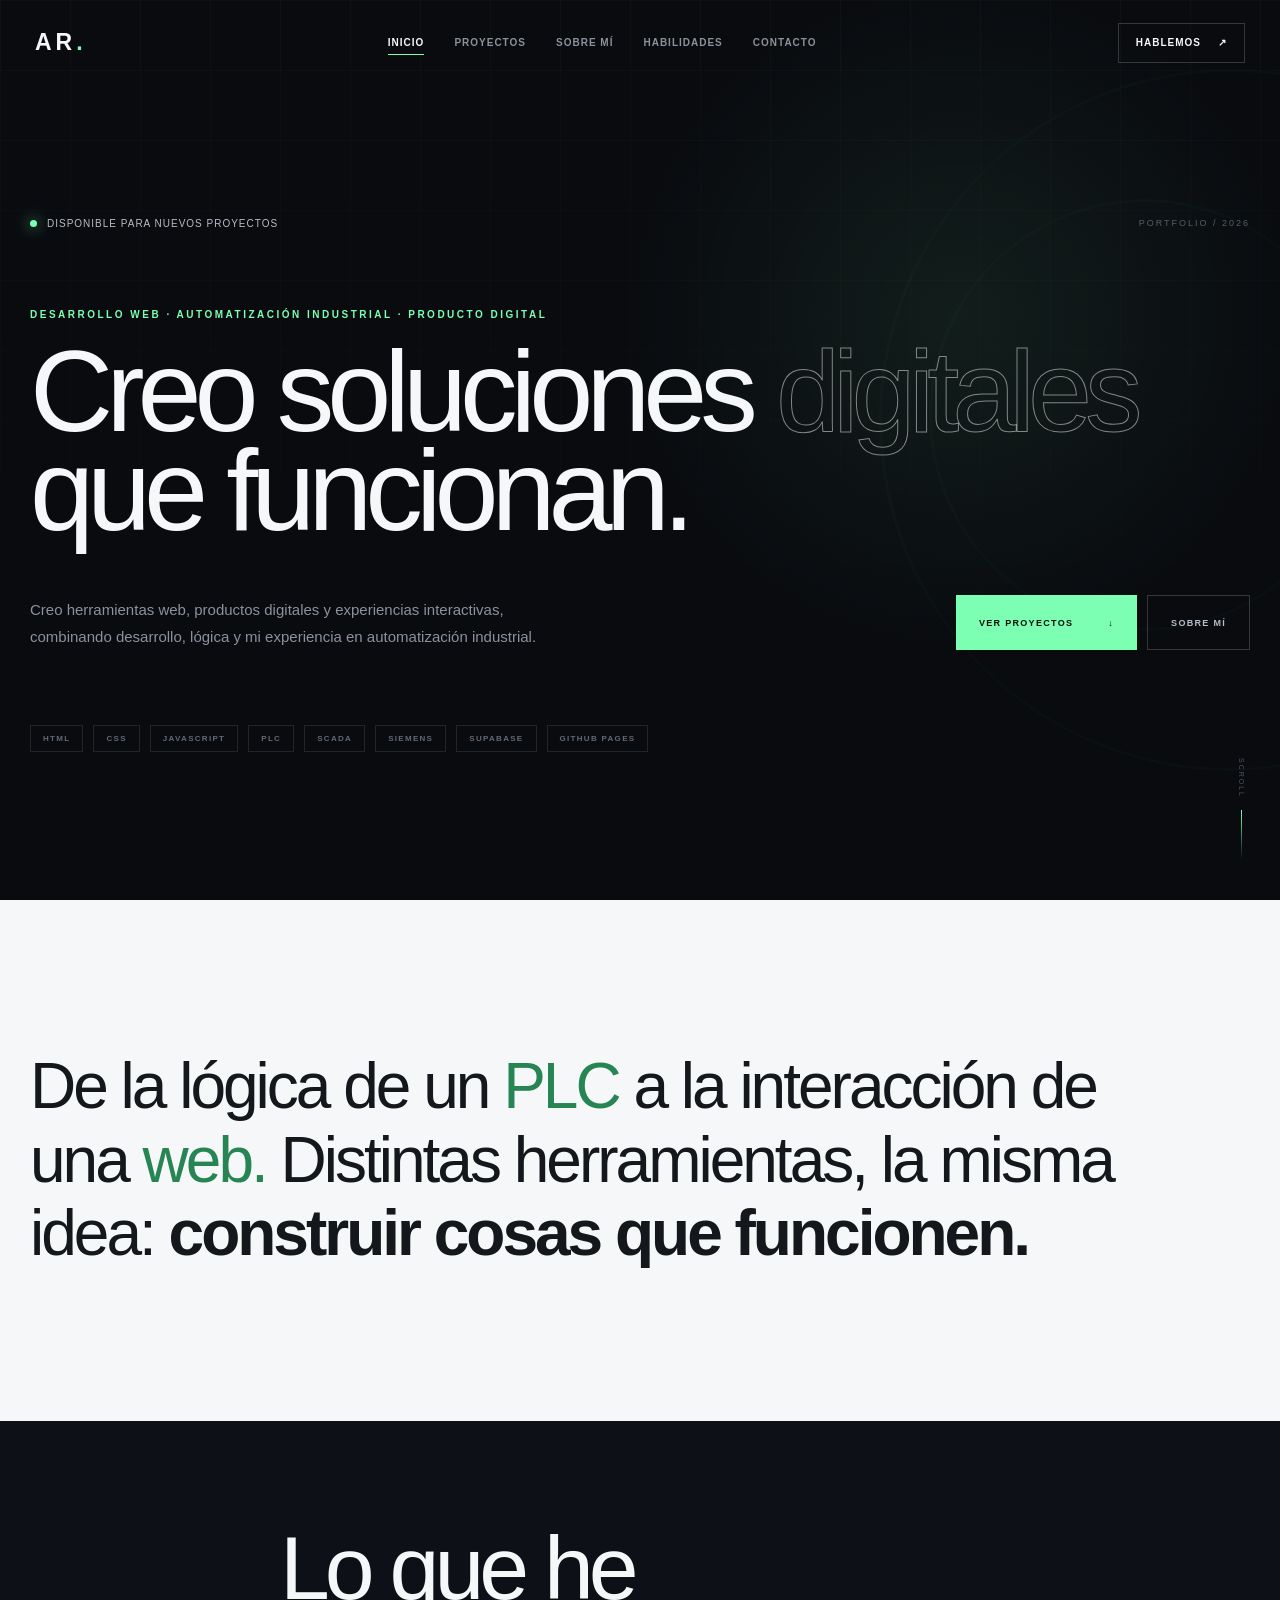
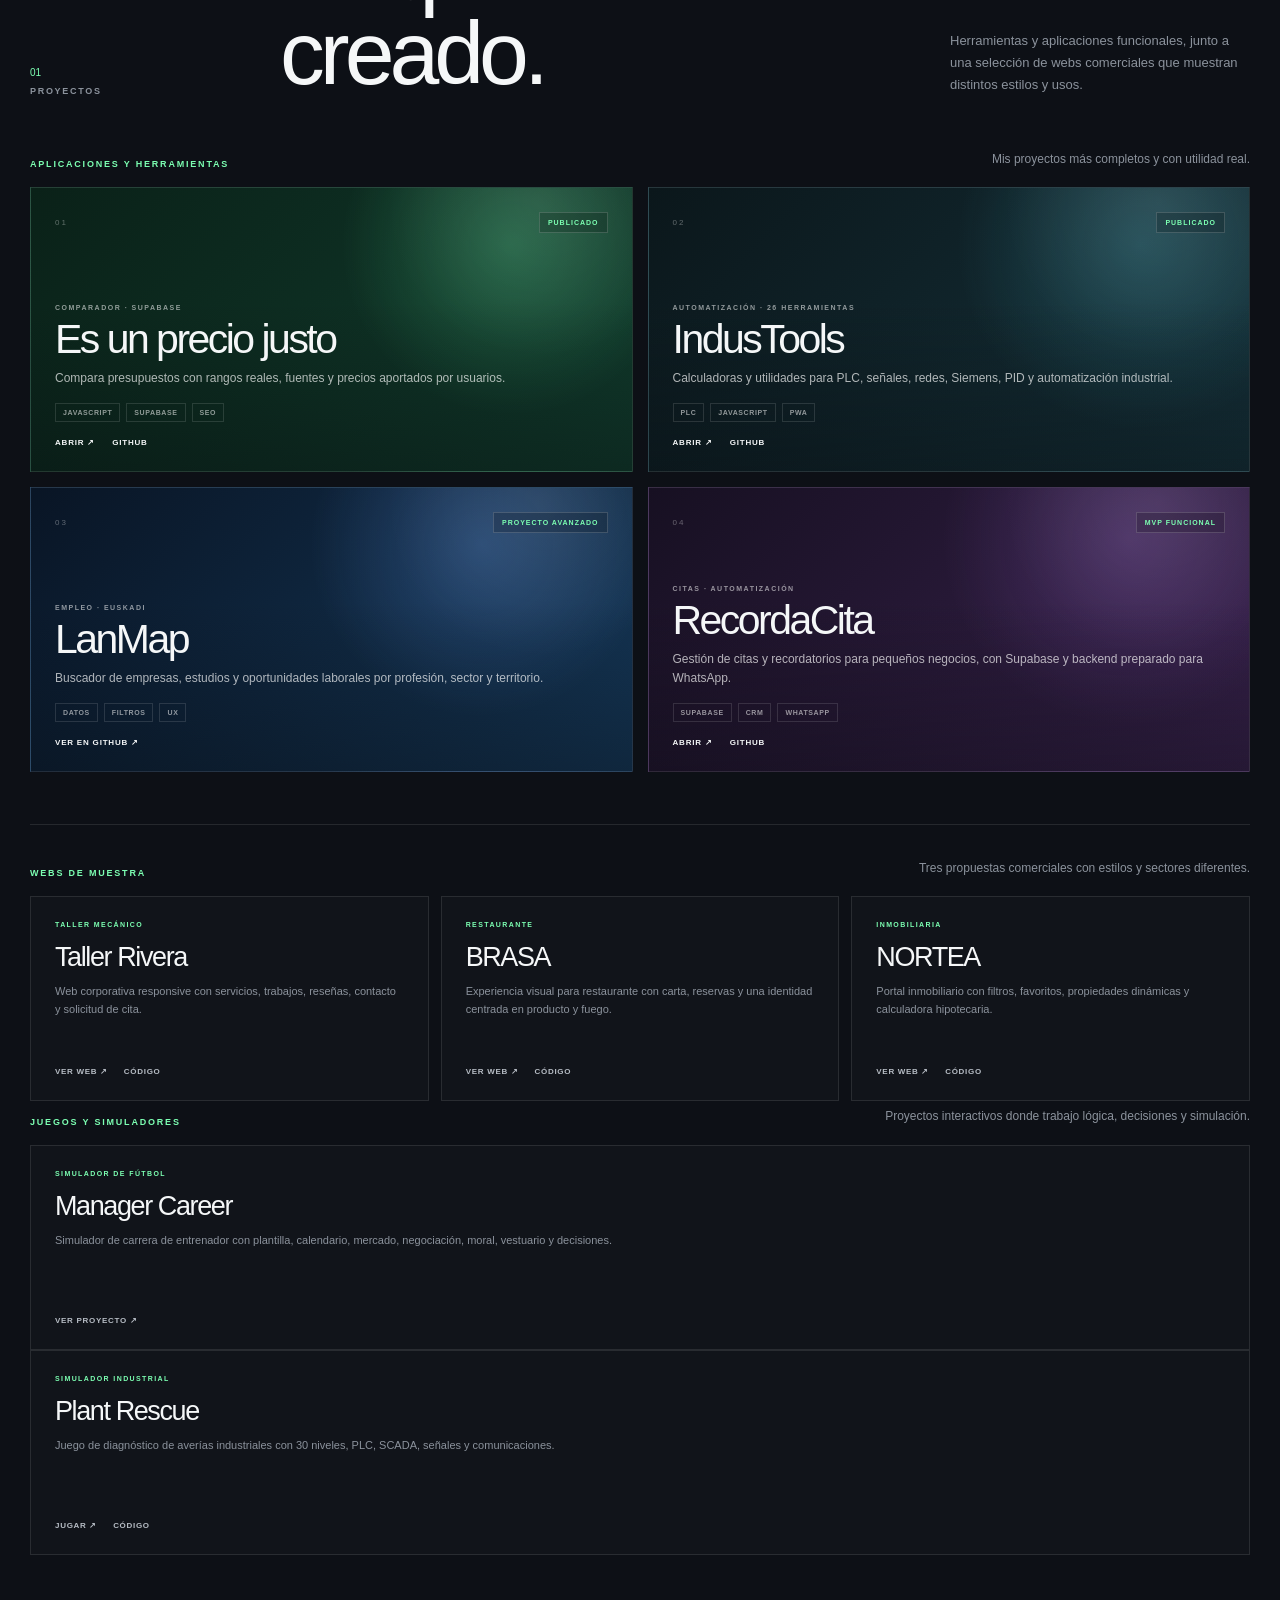
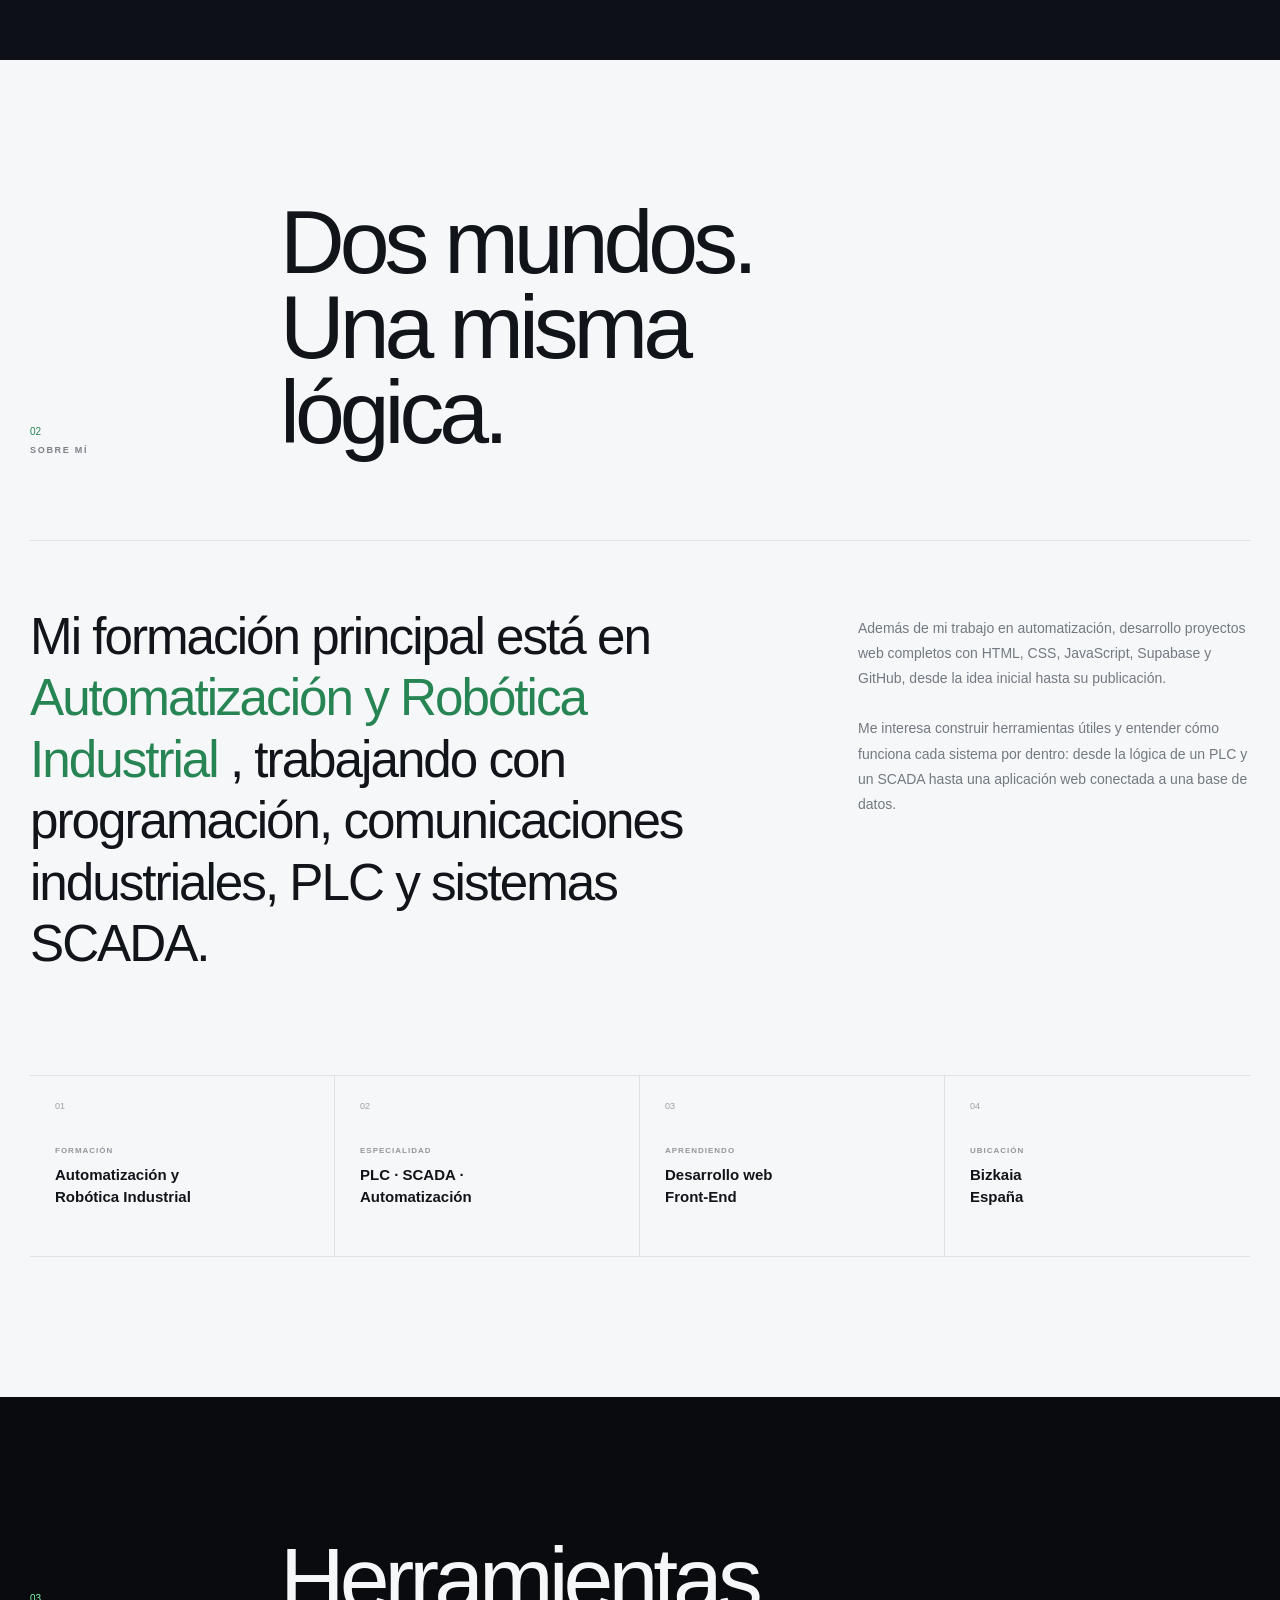
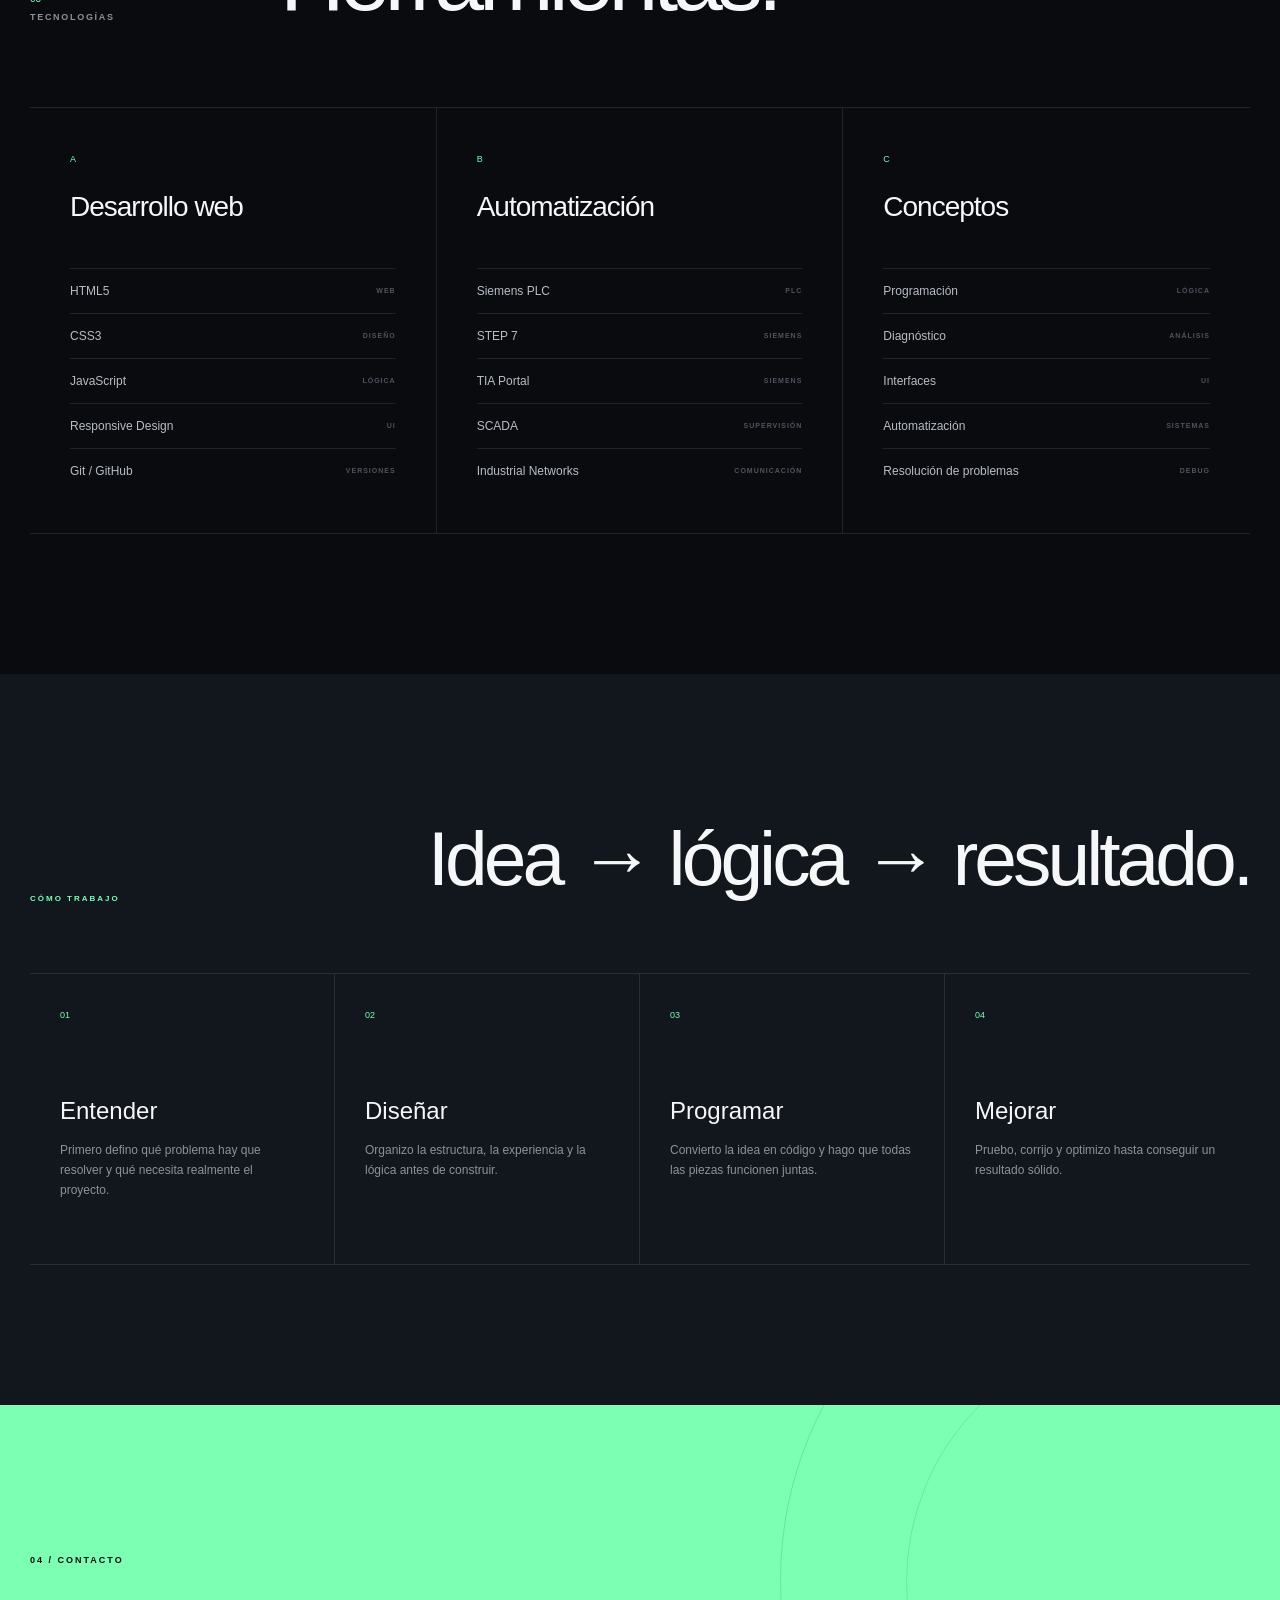
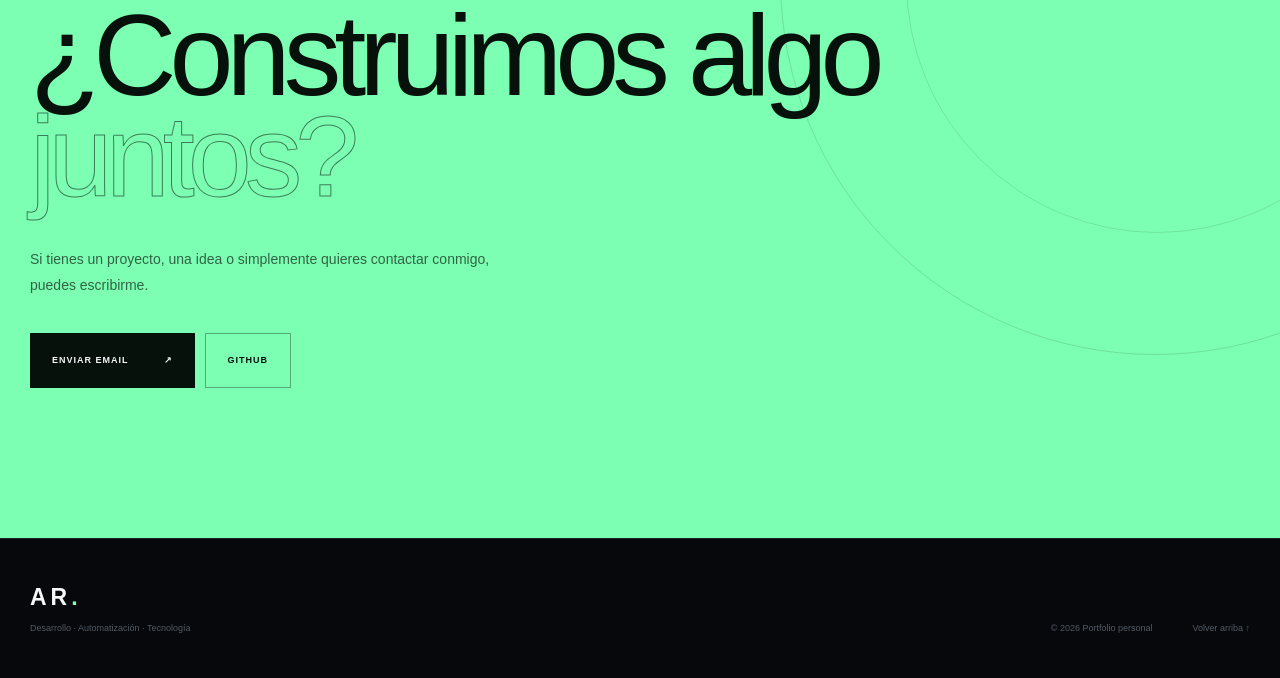
==== index.html @ c8455d43 "Añadir Manager Career y Plant Rescue al portfolio" ====
<!DOCTYPE html>
<html lang="es">

<head>
    <meta charset="UTF-8">

    <meta name="viewport"
          content="width=device-width, initial-scale=1.0">

    <meta name="description"
          content="Portfolio de Andeka Rivera: desarrollo web, automatización industrial, herramientas digitales y proyectos publicados.">

    <title>Portfolio | Desarrollo & Automatización</title>

    <link rel="stylesheet" href="style.css">
</head>


<body>

    <!-- =====================================================
         CURSOR DECORATIVO
    ====================================================== -->

    <div class="cursor-luz" id="cursor-luz"></div>


    <!-- =====================================================
         HEADER
    ====================================================== -->

    <header class="header" id="header">

        <div class="header-contenedor">

            <a href="#inicio" class="logo">
                AR<span>.</span>
            </a>


            <nav class="nav" id="nav">

                <a href="#inicio" class="nav-link activo">
                    Inicio
                </a>

                <a href="#proyectos" class="nav-link">
                    Proyectos
                </a>

                <a href="#sobre-mi" class="nav-link">
                    Sobre mí
                </a>

                <a href="#habilidades" class="nav-link">
                    Habilidades
                </a>

                <a href="#contacto" class="nav-link">
                    Contacto
                </a>

            </nav>


            <a 
             href="https://wa.me/34607775804"
            target="_blank"
             rel="noopener noreferrer"
             class="boton-header"
             >
                Hablemos
                <span>↗</span>
            </a>


            <button
                class="menu-hamburguesa"
                id="menu-hamburguesa"
                type="button"
                aria-label="Abrir menú"
                aria-expanded="false"
            >
                <span></span>
                <span></span>
                <span></span>
            </button>

        </div>

    </header>



    <!-- =====================================================
         MAIN
    ====================================================== -->

    <main>


        <!-- =================================================
             HERO
        ================================================== -->

        <section
            id="inicio"
            class="hero"
        >

            <div class="hero-grid-fondo"></div>

            <div class="hero-orbe hero-orbe-1"></div>

            <div class="hero-orbe hero-orbe-2"></div>


            <div class="contenedor hero-contenido">


                <div class="hero-superior revelar">

                    <div class="estado">

                        <span class="punto-estado"></span>

                        Disponible para nuevos proyectos

                    </div>


                    <span class="hero-numero">
                        PORTFOLIO / 2026
                    </span>

                </div>



                <div class="hero-principal">

                    <p class="hero-etiqueta revelar">
                        DESARROLLO WEB · AUTOMATIZACIÓN INDUSTRIAL · PRODUCTO DIGITAL
                    </p>


                    <h1 class="revelar">

                        Creo soluciones

                        <span>
                            digitales
                        </span>

                        que funcionan.

                    </h1>


                    <div class="hero-inferior">


                        <p class="hero-descripcion revelar">

                            Creo herramientas web, productos digitales y experiencias interactivas, combinando desarrollo, lógica y mi experiencia en automatización industrial.

                        </p>


                        <div class="hero-botones revelar">

                            <a
                                href="#proyectos"
                                class="boton-principal"
                            >
                                Ver proyectos

                                <span>
                                    ↓
                                </span>
                            </a>


                            <a
                                href="#sobre-mi"
                                class="boton-secundario"
                            >
                                Sobre mí
                            </a>

                        </div>

                    </div>

                </div>



                <div class="hero-tecnologias revelar">

                    <span>HTML</span>
                    <span>CSS</span>
                    <span>JAVASCRIPT</span>
                    <span>PLC</span>
                    <span>SCADA</span>
                    <span>SIEMENS</span>
                    <span>SUPABASE</span>
                    <span>GITHUB PAGES</span>

                </div>

            </div>


            <div class="scroll-indicador">

                <span>
                    SCROLL
                </span>

                <div></div>

            </div>

        </section>



        <!-- =================================================
             FRASE
        ================================================== -->

        <section class="frase">

            <div class="contenedor">

                <p class="revelar">

                    De la lógica de un

                    <span>PLC</span>

                    a la interacción de una

                    <span>web.</span>

                    Distintas herramientas,
                    la misma idea:

                    <strong>
                        construir cosas que funcionen.
                    </strong>

                </p>

            </div>

        </section>



                        <!-- =================================================
             PROYECTOS
        ================================================== -->

        <section id="proyectos" class="proyectos proyectos-compactos">
            <div class="contenedor">

                <div class="cabecera-seccion revelar">
                    <div>
                        <span class="numero-seccion">01</span>
                        <p class="etiqueta-seccion">PROYECTOS</p>
                    </div>

                    <h2>Lo que he creado.</h2>

                    <p>
                        Herramientas y aplicaciones funcionales, junto a una selección
                        de webs comerciales que muestran distintos estilos y usos.
                    </p>
                </div>

                <div class="compact-title revelar">
                    <span>APLICACIONES Y HERRAMIENTAS</span>
                    <p>Mis proyectos más completos y con utilidad real.</p>
                </div>

                <div class="compact-project-grid">

                    <article class="compact-project revelar visual-precio">
                        <div class="compact-project-top">
                            <span class="compact-number">01</span>
                            <span class="compact-status">PUBLICADO</span>
                        </div>

                        <div class="compact-project-body">
                            <small>COMPARADOR · SUPABASE</small>
                            <h3>Es un precio justo</h3>
                            <p>
                                Compara presupuestos con rangos reales, fuentes y precios
                                aportados por usuarios.
                            </p>

                            <div class="compact-tags">
                                <span>JavaScript</span><span>Supabase</span><span>SEO</span>
                            </div>

                            <div class="compact-links">
                                <a href="https://andekarivera20-cpu.github.io/Es-un-precio-justo-/" target="_blank" rel="noopener noreferrer">Abrir ↗</a>
                                <a href="https://github.com/andekarivera20-cpu/Es-un-precio-justo-" target="_blank" rel="noopener noreferrer">GitHub</a>
                            </div>
                        </div>
                    </article>

                    <article class="compact-project revelar visual-industria">
                        <div class="compact-project-top">
                            <span class="compact-number">02</span>
                            <span class="compact-status">PUBLICADO</span>
                        </div>

                        <div class="compact-project-body">
                            <small>AUTOMATIZACIÓN · 26 HERRAMIENTAS</small>
                            <h3>IndusTools</h3>
                            <p>
                                Calculadoras y utilidades para PLC, señales, redes,
                                Siemens, PID y automatización industrial.
                            </p>

                            <div class="compact-tags">
                                <span>PLC</span><span>JavaScript</span><span>PWA</span>
                            </div>

                            <div class="compact-links">
                                <a href="https://andekarivera20-cpu.github.io/Industria-Tools/" target="_blank" rel="noopener noreferrer">Abrir ↗</a>
                                <a href="https://github.com/andekarivera20-cpu/Industria-Tools" target="_blank" rel="noopener noreferrer">GitHub</a>
                            </div>
                        </div>
                    </article>

                    <article class="compact-project revelar visual-lanmap">
                        <div class="compact-project-top">
                            <span class="compact-number">03</span>
                            <span class="compact-status">PROYECTO AVANZADO</span>
                        </div>

                        <div class="compact-project-body">
                            <small>EMPLEO · EUSKADI</small>
                            <h3>LanMap</h3>
                            <p>
                                Buscador de empresas, estudios y oportunidades laborales
                                por profesión, sector y territorio.
                            </p>

                            <div class="compact-tags">
                                <span>Datos</span><span>Filtros</span><span>UX</span>
                            </div>

                            <div class="compact-links">
                                <a href="https://github.com/andekarivera20-cpu/LanMap" target="_blank" rel="noopener noreferrer">Ver en GitHub ↗</a>
                            </div>
                        </div>
                    </article>

                    <article class="compact-project revelar visual-recordacita">
                        <div class="compact-project-top">
                            <span class="compact-number">04</span>
                            <span class="compact-status">MVP FUNCIONAL</span>
                        </div>

                        <div class="compact-project-body">
                            <small>CITAS · AUTOMATIZACIÓN</small>
                            <h3>RecordaCita</h3>
                            <p>
                                Gestión de citas y recordatorios para pequeños negocios,
                                con Supabase y backend preparado para WhatsApp.
                            </p>

                            <div class="compact-tags">
                                <span>Supabase</span><span>CRM</span><span>WhatsApp</span>
                            </div>

                            <div class="compact-links">
                                <a href="https://andekarivera20-cpu.github.io/Recordar-cita/" target="_blank" rel="noopener noreferrer">Abrir ↗</a>
                                <a href="https://github.com/andekarivera20-cpu/Recordar-cita" target="_blank" rel="noopener noreferrer">GitHub</a>
                            </div>
                        </div>
                    </article>

                </div>

                <div class="compact-title compact-title-demos revelar">
                    <span>WEBS DE MUESTRA</span>
                    <p>Tres propuestas comerciales con estilos y sectores diferentes.</p>
                </div>

                <div class="demo-row">

                    <article class="demo-card revelar">
                        <span class="demo-type">TALLER MECÁNICO</span>
                        <h3>Taller Rivera</h3>
                        <p>
                            Web corporativa responsive con servicios, trabajos,
                            reseñas, contacto y solicitud de cita.
                        </p>
                        <div class="demo-links">
                            <a href="https://andekarivera20-cpu.github.io/mi-primera-web/" target="_blank" rel="noopener noreferrer">Ver web ↗</a>
                            <a href="https://github.com/andekarivera20-cpu/mi-primera-web" target="_blank" rel="noopener noreferrer">Código</a>
                        </div>
                    </article>

                    <article class="demo-card revelar">
                        <span class="demo-type">RESTAURANTE</span>
                        <h3>BRASA</h3>
                        <p>
                            Experiencia visual para restaurante con carta,
                            reservas y una identidad centrada en producto y fuego.
                        </p>
                        <div class="demo-links">
                            <a href="https://andekarivera20-cpu.github.io/RESTAURANTE-WEB/" target="_blank" rel="noopener noreferrer">Ver web ↗</a>
                            <a href="https://github.com/andekarivera20-cpu/RESTAURANTE-WEB" target="_blank" rel="noopener noreferrer">Código</a>
                        </div>
                    </article>

                    <article class="demo-card revelar">
                        <span class="demo-type">INMOBILIARIA</span>
                        <h3>NORTEA</h3>
                        <p>
                            Portal inmobiliario con filtros, favoritos,
                            propiedades dinámicas y calculadora hipotecaria.
                        </p>
                        <div class="demo-links">
                            <a href="https://andekarivera20-cpu.github.io/Nortea-inmobiliaria/" target="_blank" rel="noopener noreferrer">Ver web ↗</a>
                            <a href="https://github.com/andekarivera20-cpu/Nortea-inmobiliaria" target="_blank" rel="noopener noreferrer">Código</a>
                        </div>
                    </article>

                </div>

            

                <div class="compact-title compact-title-games revelar">
                    <span>JUEGOS Y SIMULADORES</span>
                    <p>Proyectos interactivos donde trabajo lógica, decisiones y simulación.</p>
                </div>

                <div class="game-row">

                    <article class="demo-card game-card revelar">
                        <span class="demo-type">SIMULADOR DE FÚTBOL</span>
                        <h3>Manager Career</h3>
                        <p>
                            Simulador de carrera de entrenador con plantilla, calendario,
                            mercado, negociación, moral, vestuario y decisiones.
                        </p>
                        <div class="demo-links">
                            <a href="https://github.com/andekarivera20-cpu/Manager-Career" target="_blank" rel="noopener noreferrer">Ver proyecto ↗</a>
                        </div>
                    </article>

                    <article class="demo-card game-card revelar">
                        <span class="demo-type">SIMULADOR INDUSTRIAL</span>
                        <h3>Plant Rescue</h3>
                        <p>
                            Juego de diagnóstico de averías industriales con 30 niveles,
                            PLC, SCADA, señales y comunicaciones.
                        </p>
                        <div class="demo-links">
                            <a href="https://andekarivera20-cpu.github.io/mi-primera-web/plant-rescue/" target="_blank" rel="noopener noreferrer">Jugar ↗</a>
                            <a href="https://github.com/andekarivera20-cpu/mi-primera-web/tree/main/plant-rescue" target="_blank" rel="noopener noreferrer">Código</a>
                        </div>
                    </article>

                </div>
</div>
        </section>


<!-- =================================================
             SOBRE MÍ
        ================================================== -->

        <section
            id="sobre-mi"
            class="sobre-mi"
        >

            <div class="contenedor">


                <div class="cabecera-seccion revelar">

                    <div>

                        <span class="numero-seccion">
                            02
                        </span>

                        <p class="etiqueta-seccion">
                            SOBRE MÍ
                        </p>

                    </div>

                    <h2>
                        Dos mundos.<br>
                        Una misma lógica.
                    </h2>

                </div>



                <div class="sobre-mi-grid">


                    <div class="sobre-mi-grande revelar">

                        <p>

                            Mi formación principal está en

                            <span>
                                Automatización y Robótica Industrial
                            </span>,

                            trabajando con programación,
                            comunicaciones industriales,
                            PLC y sistemas SCADA.

                        </p>

                    </div>



                    <div class="sobre-mi-textos revelar">

                        <p>
                            Además de mi trabajo en automatización, desarrollo proyectos web completos con HTML, CSS, JavaScript, Supabase y GitHub, desde la idea inicial hasta su publicación.
                        </p>

                        <p>
                            Me interesa construir herramientas útiles y entender cómo funciona cada sistema por dentro: desde la lógica de un PLC y un SCADA hasta una aplicación web conectada a una base de datos.
                        </p>

                    </div>

                </div>



                <div class="datos-personales">


                    <div class="dato revelar">

                        <span>
                            01
                        </span>

                        <p>
                            FORMACIÓN
                        </p>

                        <strong>
                            Automatización y<br>
                            Robótica Industrial
                        </strong>

                    </div>


                    <div class="dato revelar">

                        <span>
                            02
                        </span>

                        <p>
                            ESPECIALIDAD
                        </p>

                        <strong>
                            PLC · SCADA ·<br>
                            Automatización
                        </strong>

                    </div>


                    <div class="dato revelar">

                        <span>
                            03
                        </span>

                        <p>
                            APRENDIENDO
                        </p>

                        <strong>
                            Desarrollo web<br>
                            Front-End
                        </strong>

                    </div>


                    <div class="dato revelar">

                        <span>
                            04
                        </span>

                        <p>
                            UBICACIÓN
                        </p>

                        <strong>
                            Bizkaia<br>
                            España
                        </strong>

                    </div>


                </div>

            </div>

        </section>



        <!-- =================================================
             HABILIDADES
        ================================================== -->

        <section
            id="habilidades"
            class="habilidades"
        >

            <div class="contenedor">


                <div class="cabecera-seccion revelar">

                    <div>

                        <span class="numero-seccion">
                            03
                        </span>

                        <p class="etiqueta-seccion">
                            TECNOLOGÍAS
                        </p>

                    </div>


                    <h2>
                        Herramientas.
                    </h2>

                </div>



                <div class="habilidades-grid">


                    <!-- DESARROLLO -->

                    <article class="habilidad-bloque revelar">

                        <span class="habilidad-numero">
                            A
                        </span>

                        <h3>
                            Desarrollo web
                        </h3>


                        <div class="lista-habilidades">

                            <div>
                                <span>HTML5</span>
                                <small>WEB</small>
                            </div>

                            <div>
                                <span>CSS3</span>
                                <small>DISEÑO</small>
                            </div>

                            <div>
                                <span>JavaScript</span>
                                <small>LÓGICA</small>
                            </div>

                            <div>
                                <span>Responsive Design</span>
                                <small>UI</small>
                            </div>

                            <div>
                                <span>Git / GitHub</span>
                                <small>VERSIONES</small>
                            </div>

                        </div>

                    </article>



                    <!-- AUTOMATIZACIÓN -->

                    <article class="habilidad-bloque revelar">

                        <span class="habilidad-numero">
                            B
                        </span>

                        <h3>
                            Automatización
                        </h3>


                        <div class="lista-habilidades">

                            <div>
                                <span>Siemens PLC</span>
                                <small>PLC</small>
                            </div>

                            <div>
                                <span>STEP 7</span>
                                <small>SIEMENS</small>
                            </div>

                            <div>
                                <span>TIA Portal</span>
                                <small>SIEMENS</small>
                            </div>

                            <div>
                                <span>SCADA</span>
                                <small>SUPERVISIÓN</small>
                            </div>

                            <div>
                                <span>Industrial Networks</span>
                                <small>COMUNICACIÓN</small>
                            </div>

                        </div>

                    </article>



                    <!-- CONCEPTOS -->

                    <article class="habilidad-bloque revelar">

                        <span class="habilidad-numero">
                            C
                        </span>

                        <h3>
                            Conceptos
                        </h3>


                        <div class="lista-habilidades">

                            <div>
                                <span>Programación</span>
                                <small>LÓGICA</small>
                            </div>

                            <div>
                                <span>Diagnóstico</span>
                                <small>ANÁLISIS</small>
                            </div>

                            <div>
                                <span>Interfaces</span>
                                <small>UI</small>
                            </div>

                            <div>
                                <span>Automatización</span>
                                <small>SISTEMAS</small>
                            </div>

                            <div>
                                <span>Resolución de problemas</span>
                                <small>DEBUG</small>
                            </div>

                        </div>

                    </article>


                </div>

            </div>

        </section>



        <!-- =================================================
             PROCESO
        ================================================== -->

        <section class="proceso">

            <div class="contenedor">


                <div class="proceso-titulo revelar">

                    <span>
                        CÓMO TRABAJO
                    </span>

                    <h2>
                        Idea → lógica → resultado.
                    </h2>

                </div>



                <div class="pasos">


                    <div class="paso revelar">

                        <span>
                            01
                        </span>

                        <h3>
                            Entender
                        </h3>

                        <p>
                            Primero defino qué problema hay
                            que resolver y qué necesita
                            realmente el proyecto.
                        </p>

                    </div>


                    <div class="paso revelar">

                        <span>
                            02
                        </span>

                        <h3>
                            Diseñar
                        </h3>

                        <p>
                            Organizo la estructura, la experiencia
                            y la lógica antes de construir.
                        </p>

                    </div>


                    <div class="paso revelar">

                        <span>
                            03
                        </span>

                        <h3>
                            Programar
                        </h3>

                        <p>
                            Convierto la idea en código y hago
                            que todas las piezas funcionen juntas.
                        </p>

                    </div>


                    <div class="paso revelar">

                        <span>
                            04
                        </span>

                        <h3>
                            Mejorar
                        </h3>

                        <p>
                            Pruebo, corrijo y optimizo hasta
                            conseguir un resultado sólido.
                        </p>

                    </div>


                </div>

            </div>

        </section>



        <!-- =================================================
             CONTACTO
        ================================================== -->

        <section
            id="contacto"
            class="contacto"
        >

            <div class="contacto-fondo"></div>


            <div class="contenedor contacto-contenido">


                <span class="contacto-numero revelar">
                    04 / CONTACTO
                </span>


                <h2 class="revelar">

                    ¿Construimos algo

                    <span>
                        juntos?
                    </span>

                </h2>


                <p class="revelar">

                    Si tienes un proyecto, una idea
                    o simplemente quieres contactar conmigo,
                    puedes escribirme.

                </p>


                <div class="contacto-botones revelar">

                    <!--
                        DESPUÉS PONDREMOS
                        TU EMAIL REAL AQUÍ
                    -->

                    <a
                       href="https://mail.google.com/mail/?view=cm&fs=1&to=andekarivera20@gmail.com"
                       target="_blank"
                       rel="noopener noreferrer"
                       class="boton-contacto"
                  >
                    Enviar email
                   <span>↗</span>
                </a>


                    <!--
                        DESPUÉS PONDREMOS
                        TU GITHUB AQUÍ
                    -->

                    <a
                        href="https://github.com/andekarivera20-cpu"
                        target="_blank"
                        rel="noopener noreferrer"
                        class="boton-contacto-secundario enlace-proyecto"
                    >
                        GitHub
                    </a>

                </div>

            </div>

        </section>


    </main>



    <!-- =====================================================
         FOOTER
    ====================================================== -->

    <footer>

        <div class="contenedor footer-contenido">


            <div>

                <a
                    href="#inicio"
                    class="logo logo-footer"
                >
                    AR<span>.</span>
                </a>

                <p>
                    Desarrollo · Automatización · Tecnología
                </p>

            </div>


            <div class="footer-derecha">

                <p>
                    © <span id="anio"></span>
                    Portfolio personal
                </p>

                <a href="#inicio">
                    Volver arriba ↑
                </a>

            </div>

        </div>

    </footer>



    <!-- =====================================================
         NOTIFICACIÓN
    ====================================================== -->

    <div
        class="notificacion"
        id="notificacion"
    >
        <span id="texto-notificacion">
            Próximamente
        </span>
    </div>



    <!-- =====================================================
         JAVASCRIPT
    ====================================================== -->

    <script src="script.js"></script>

</body>

</html>
---- style.css ----
/* ==========================================================
   PORTFOLIO PERSONAL
   STYLE.CSS
========================================================== */

:root {
    --fondo: #090b0f;
    --fondo-2: #0d1016;
    --fondo-3: #12161d;
    --tarjeta: #11151c;

    --blanco: #f5f7f8;
    --gris: #8b929c;
    --gris-claro: #b7bdc5;

    --acento: #7cffb2;
    --acento-suave: rgba(124, 255, 178, 0.12);
    --acento-borde: rgba(124, 255, 178, 0.28);

    --borde: rgba(255, 255, 255, 0.10);
    --borde-fuerte: rgba(255, 255, 255, 0.18);

    --ancho: 1280px;

    --transicion: 0.3s ease;
}


/* ==========================================================
   RESET
========================================================== */

* {
    margin: 0;
    padding: 0;
    box-sizing: border-box;
}

html {
    scroll-behavior: smooth;
    scroll-padding-top: 85px;
}

body {
    font-family: Arial, Helvetica, sans-serif;
    background: var(--fondo);
    color: var(--blanco);
    overflow-x: hidden;
}

body.menu-abierto {
    overflow: hidden;
}

a {
    color: inherit;
    text-decoration: none;
}

button {
    font: inherit;
    cursor: pointer;
}

::selection {
    background: var(--acento);
    color: #07100b;
}

.contenedor {
    width: min(calc(100% - 60px), var(--ancho));
    margin: auto;
}


/* ==========================================================
   CURSOR DE LUZ
========================================================== */

.cursor-luz {
    position: fixed;

    width: 500px;
    height: 500px;

    left: 0;
    top: 0;

    transform: translate(-50%, -50%);

    background:
        radial-gradient(
            circle,
            rgba(124, 255, 178, 0.07),
            transparent 65%
        );

    pointer-events: none;

    z-index: 0;

    opacity: 0;

    transition: opacity 0.3s ease;
}


/* ==========================================================
   HEADER
========================================================== */

.header {
    position: fixed;

    top: 0;
    left: 0;

    width: 100%;

    z-index: 1000;

    transition:
        background var(--transicion),
        border var(--transicion);
}

.header.scrolled {
    background: rgba(9, 11, 15, 0.88);

    border-bottom: 1px solid var(--borde);

    backdrop-filter: blur(18px);
}

.header-contenedor {
    width: min(calc(100% - 70px), 1400px);

    height: 85px;

    margin: auto;

    display: flex;
    align-items: center;
    justify-content: space-between;

    gap: 35px;
}

.logo {
    position: relative;

    z-index: 1002;

    font-size: 23px;
    font-weight: 900;

    letter-spacing: 4px;
}

.logo span {
    color: var(--acento);
}


/* ==========================================================
   NAVEGACIÓN
========================================================== */

.nav {
    display: flex;
    align-items: center;

    gap: 30px;
}

.nav-link {
    position: relative;

    padding: 32px 0;

    color: var(--gris);

    font-size: 10px;
    font-weight: 700;

    letter-spacing: 1px;

    text-transform: uppercase;

    transition: color var(--transicion);
}

.nav-link::after {
    content: "";

    position: absolute;

    left: 0;
    bottom: 25px;

    width: 0;
    height: 1px;

    background: var(--acento);

    transition: width var(--transicion);
}

.nav-link:hover,
.nav-link.activo {
    color: var(--blanco);
}

.nav-link:hover::after,
.nav-link.activo::after {
    width: 100%;
}

.boton-header {
    min-height: 40px;

    padding: 0 17px;

    display: flex;
    align-items: center;

    gap: 17px;

    border: 1px solid var(--borde-fuerte);

    color: var(--blanco);

    font-size: 10px;
    font-weight: 800;

    letter-spacing: 1px;

    text-transform: uppercase;

    transition:
        background var(--transicion),
        color var(--transicion),
        border var(--transicion);
}

.boton-header:hover {
    background: var(--acento);
    color: #08110c;

    border-color: var(--acento);
}


/* ==========================================================
   HAMBURGUESA
========================================================== */

.menu-hamburguesa {
    display: none;

    position: relative;

    z-index: 1002;

    width: 42px;
    height: 42px;

    padding: 8px;

    background: transparent;

    border: 0;
}

.menu-hamburguesa span {
    display: block;

    width: 100%;
    height: 1px;

    margin: 6px 0;

    background: var(--blanco);

    transition:
        transform var(--transicion),
        opacity var(--transicion);
}

.menu-hamburguesa.activo span:nth-child(1) {
    transform: translateY(7px) rotate(45deg);
}

.menu-hamburguesa.activo span:nth-child(2) {
    opacity: 0;
}

.menu-hamburguesa.activo span:nth-child(3) {
    transform: translateY(-7px) rotate(-45deg);
}


/* ==========================================================
   HERO
========================================================== */

.hero {
    position: relative;

    min-height: 100vh;

    display: flex;
    align-items: center;

    padding: 145px 0 75px;

    overflow: hidden;

    background:
        radial-gradient(
            circle at 75% 35%,
            rgba(124, 255, 178, 0.08),
            transparent 30%
        ),
        var(--fondo);
}

.hero-grid-fondo {
    position: absolute;

    inset: 0;

    background-image:
        linear-gradient(
            rgba(255, 255, 255, 0.025) 1px,
            transparent 1px
        ),
        linear-gradient(
            90deg,
            rgba(255, 255, 255, 0.025) 1px,
            transparent 1px
        );

    background-size: 70px 70px;

    mask-image:
        linear-gradient(
            to bottom,
            black,
            transparent 90%
        );
}

.hero-orbe {
    position: absolute;

    border-radius: 50%;

    filter: blur(1px);

    border: 1px solid rgba(124, 255, 178, 0.08);
}

.hero-orbe-1 {
    width: 700px;
    height: 700px;

    right: -300px;
    top: 70px;
}

.hero-orbe-2 {
    width: 430px;
    height: 430px;

    right: -80px;
    top: 200px;
}

.hero-contenido {
    position: relative;

    z-index: 2;
}

.hero-superior {
    display: flex;
    justify-content: space-between;
    align-items: center;

    margin-bottom: 80px;
}

.estado {
    display: flex;
    align-items: center;

    gap: 10px;

    color: var(--gris-claro);

    font-size: 10px;

    letter-spacing: 1px;

    text-transform: uppercase;
}

.punto-estado {
    width: 7px;
    height: 7px;

    background: var(--acento);

    border-radius: 50%;

    box-shadow:
        0 0 15px var(--acento);

    animation: pulso 2s infinite;
}

@keyframes pulso {

    0%,
    100% {
        opacity: 1;
    }

    50% {
        opacity: 0.35;
    }
}

.hero-numero {
    color: #555d67;

    font-size: 9px;

    letter-spacing: 2px;
}

.hero-etiqueta {
    margin-bottom: 22px;

    color: var(--acento);

    font-size: 10px;
    font-weight: 800;

    letter-spacing: 2.5px;
}

.hero h1 {
    max-width: 1150px;

    font-size: clamp(68px, 9vw, 135px);

    font-weight: 400;

    line-height: 0.86;

    letter-spacing: -7px;
}

.hero h1 span {
    color: transparent;

    -webkit-text-stroke:
        1px rgba(245, 247, 248, 0.5);
}

.hero-inferior {
    margin-top: 55px;

    display: flex;
    justify-content: space-between;
    align-items: end;

    gap: 50px;
}

.hero-descripcion {
    max-width: 520px;

    color: var(--gris);

    font-size: 15px;

    line-height: 1.8;
}

.hero-botones {
    display: flex;

    gap: 10px;
}

.boton-principal,
.boton-secundario {
    min-height: 55px;

    padding: 0 23px;

    display: inline-flex;
    align-items: center;
    justify-content: space-between;

    gap: 35px;

    font-size: 9px;
    font-weight: 900;

    letter-spacing: 1.3px;

    text-transform: uppercase;

    transition:
        background var(--transicion),
        color var(--transicion),
        transform var(--transicion);
}

.boton-principal {
    background: var(--acento);
    color: #07110b;
}

.boton-principal:hover {
    transform: translateY(-3px);

    background: #a0ffc6;
}

.boton-secundario {
    border: 1px solid var(--borde-fuerte);

    color: var(--gris-claro);
}

.boton-secundario:hover {
    color: var(--blanco);

    border-color: var(--blanco);
}

.hero-tecnologias {
    display: flex;
    flex-wrap: wrap;

    gap: 10px;

    margin-top: 75px;
}

.hero-tecnologias span {
    padding: 8px 12px;

    border: 1px solid var(--borde);

    color: #626a74;

    font-size: 8px;
    font-weight: 800;

    letter-spacing: 1.3px;
}

.scroll-indicador {
    position: absolute;

    right: 35px;
    bottom: 40px;

    z-index: 2;

    display: flex;
    flex-direction: column;
    align-items: center;

    gap: 12px;
}

.scroll-indicador span {
    writing-mode: vertical-rl;

    color: #4f5660;

    font-size: 7px;

    letter-spacing: 2px;
}

.scroll-indicador div {
    width: 1px;
    height: 50px;

    background:
        linear-gradient(
            var(--acento),
            transparent
        );
}


/* ==========================================================
   FRASE
========================================================== */

.frase {
    padding: 150px 0;

    background: var(--blanco);
}

.frase p {
    max-width: 1100px;

    color: #14171c;

    font-size: clamp(38px, 5vw, 67px);

    font-weight: 400;

    line-height: 1.15;

    letter-spacing: -3px;
}

.frase p span {
    color: #278554;
}

.frase p strong {
    font-weight: 700;
}


/* ==========================================================
   CABECERAS
========================================================== */

.cabecera-seccion {
    display: grid;

    grid-template-columns:
        200px 1fr 300px;

    gap: 50px;

    align-items: end;

    margin-bottom: 85px;
}

.numero-seccion {
    display: block;

    margin-bottom: 8px;

    color: var(--acento);

    font-size: 10px;
}

.etiqueta-seccion {
    color: var(--gris);

    font-size: 9px;
    font-weight: 800;

    letter-spacing: 1.7px;
}

.cabecera-seccion h2 {
    font-size: clamp(55px, 7vw, 95px);

    font-weight: 400;

    line-height: 0.95;

    letter-spacing: -5px;
}

.cabecera-seccion > p {
    color: var(--gris);

    font-size: 13px;

    line-height: 1.7;
}


/* ==========================================================
   PROYECTOS
========================================================== */

.proyectos {
    padding: 140px 0;

    background: var(--fondo-2);
}

.proyecto {
    display: grid;

    grid-template-columns:
        1.2fr 0.8fr;

    gap: 70px;

    align-items: center;

    padding: 90px 0;

    border-top: 1px solid var(--borde);
}

.proyecto:last-child {
    border-bottom: 1px solid var(--borde);
}

.proyecto-invertido
.proyecto-visual {
    order: 2;
}

.proyecto-invertido
.proyecto-info {
    order: 1;
}


/* ==========================================================
   VISUAL DE PROYECTOS
========================================================== */

.proyecto-visual {
    position: relative;

    min-height: 530px;

    padding: 60px;

    display: flex;
    align-items: center;
    justify-content: center;

    overflow: hidden;
}

.proyecto-taller {
    background:
        linear-gradient(
            135deg,
            #1d2229,
            #3b434c
        );
}

.proyecto-brasa {
    background:
        radial-gradient(
            circle at 80% 20%,
            rgba(255, 103, 31, 0.25),
            transparent 30%
        ),
        #160d09;
}

.proyecto-nortea {
    background:
        radial-gradient(
            circle at 80% 20%,
            rgba(88, 150, 128, 0.28),
            transparent 35%
        ),
        #0d2923;
}

.proyecto-numero {
    position: absolute;

    left: 25px;
    top: 20px;

    color: rgba(255, 255, 255, 0.28);

    font-size: 10px;

    letter-spacing: 2px;
}


/* ==========================================================
   MOCKUPS
========================================================== */

.mockup-navegador {
    width: min(100%, 620px);

    background: #fff;

    box-shadow:
        0 35px 80px rgba(0, 0, 0, 0.35);

    transform: rotate(-2deg);

    transition:
        transform 0.6s ease;
}

.proyecto:hover
.mockup-navegador {
    transform:
        rotate(0deg)
        scale(1.025);
}

.proyecto-invertido
.mockup-navegador {
    transform: rotate(2deg);
}

.proyecto-invertido:hover
.mockup-navegador {
    transform:
        rotate(0deg)
        scale(1.025);
}

.mockup-barra {
    height: 35px;

    padding: 0 13px;

    display: flex;
    align-items: center;

    background: #eceeef;

    color: #8b8f94;
}

.mockup-barra > div {
    display: flex;

    gap: 5px;
}

.mockup-barra > div span {
    width: 6px;
    height: 6px;

    border-radius: 50%;

    background: #b6babd;
}

.mockup-barra p {
    margin: auto;

    padding-right: 35px;

    font-size: 7px;

    letter-spacing: 1px;
}

.mockup-pantalla {
    min-height: 340px;

    padding: 55px;

    display: flex;
    flex-direction: column;
    justify-content: center;
}

.taller-preview {
    background:
        linear-gradient(
            120deg,
            rgba(8, 12, 17, 0.95),
            rgba(25, 31, 38, 0.85)
        );

    color: #fff;
}

.brasa-preview {
    background:
        radial-gradient(
            circle at 90% 70%,
            rgba(255, 81, 0, 0.28),
            transparent 35%
        ),
        #160c08;

    color: #f8ede6;
}

.nortea-preview {
    background:
        linear-gradient(
            130deg,
            #0c2922,
            #245c4c
        );

    color: white;
}

.mockup-pantalla > span {
    margin-bottom: 20px;

    font-size: 7px;
    font-weight: 800;

    letter-spacing: 2px;

    opacity: 0.6;
}

.mockup-pantalla h3 {
    font-size: clamp(34px, 4vw, 55px);

    font-weight: 400;

    line-height: 0.95;

    letter-spacing: -2px;
}

.linea-preview {
    width: 70px;
    height: 2px;

    margin-top: 30px;

    background: currentColor;

    opacity: 0.4;
}

.mini-buscador {
    max-width: 390px;

    margin-top: 35px;

    display: grid;

    grid-template-columns:
        1fr 1fr auto;

    background: white;

    color: #333;
}

.mini-buscador span,
.mini-buscador strong {
    padding: 15px;

    font-size: 7px;
}

.mini-buscador span {
    border-right: 1px solid #ddd;
}

.mini-buscador strong {
    background: #0e2e27;
    color: white;
}


/* ==========================================================
   INFORMACIÓN PROYECTOS
========================================================== */

.proyecto-info {
    display: flex;
    flex-direction: column;

    gap: 35px;
}

.tipo-proyecto {
    display: block;

    margin-bottom: 15px;

    color: var(--acento);

    font-size: 8px;
    font-weight: 800;

    letter-spacing: 1.7px;
}

.proyecto-info h3 {
    margin-bottom: 20px;

    font-size: clamp(40px, 5vw, 67px);

    font-weight: 400;

    letter-spacing: -3px;
}

.proyecto-info p {
    color: var(--gris);

    font-size: 14px;

    line-height: 1.8;
}

.proyecto-stack {
    display: flex;
    flex-wrap: wrap;

    gap: 7px;
}

.proyecto-stack span {
    padding: 7px 10px;

    border: 1px solid var(--borde);

    color: #777f89;

    font-size: 8px;
    font-weight: 800;

    letter-spacing: 0.7px;

    text-transform: uppercase;
}

.proyecto-acciones {
    display: flex;

    gap: 10px;
}

.boton-proyecto,
.boton-codigo {
    min-height: 48px;

    padding: 0 18px;

    display: inline-flex;
    align-items: center;
    justify-content: space-between;

    gap: 25px;

    font-size: 9px;
    font-weight: 900;

    letter-spacing: 1px;

    text-transform: uppercase;

    transition:
        background var(--transicion),
        color var(--transicion),
        border var(--transicion),
        transform var(--transicion);
}

.boton-proyecto {
    background: var(--acento);
    color: #08110c;
}

.boton-proyecto:hover {
    background: #a1ffc6;

    transform: translateY(-3px);
}

.boton-codigo {
    border: 1px solid var(--borde-fuerte);

    color: var(--gris-claro);
}

.boton-codigo:hover {
    border-color: var(--blanco);

    color: var(--blanco);
}


/* ==========================================================
   SOBRE MÍ
========================================================== */

.sobre-mi {
    padding: 140px 0;

    background: var(--blanco);
    color: #11151a;
}

.sobre-mi
.cabecera-seccion h2 {
    color: #11151a;
}

.sobre-mi
.numero-seccion {
    color: #278554;
}

.sobre-mi
.etiqueta-seccion {
    color: #7b8187;
}

.sobre-mi-grid {
    display: grid;

    grid-template-columns:
        1.3fr 0.7fr;

    gap: 100px;

    padding-top: 65px;

    border-top: 1px solid #dfe2e3;
}

.sobre-mi-grande p {
    font-size: clamp(30px, 4vw, 52px);

    line-height: 1.2;

    letter-spacing: -2px;
}

.sobre-mi-grande span {
    color: #278554;
}

.sobre-mi-textos {
    padding-top: 10px;
}

.sobre-mi-textos p {
    margin-bottom: 25px;

    color: #737980;

    font-size: 14px;

    line-height: 1.8;
}

.datos-personales {
    display: grid;

    grid-template-columns:
        repeat(4, 1fr);

    margin-top: 100px;

    border-top: 1px solid #dfe2e3;
    border-bottom: 1px solid #dfe2e3;
}

.dato {
    min-height: 180px;

    padding: 25px;

    border-right: 1px solid #dfe2e3;
}

.dato:last-child {
    border-right: 0;
}

.dato > span {
    display: block;

    margin-bottom: 35px;

    color: #9ca1a5;

    font-size: 9px;
}

.dato p {
    margin-bottom: 9px;

    color: #92979c;

    font-size: 8px;
    font-weight: 800;

    letter-spacing: 1px;
}

.dato strong {
    font-size: 15px;

    line-height: 1.5;
}


/* ==========================================================
   HABILIDADES
========================================================== */

.habilidades {
    padding: 140px 0;

    background: var(--fondo);
}

.habilidades-grid {
    display: grid;

    grid-template-columns:
        repeat(3, 1fr);

    border-top: 1px solid var(--borde);
    border-bottom: 1px solid var(--borde);
}

.habilidad-bloque {
    padding: 40px;

    border-right: 1px solid var(--borde);
}

.habilidad-bloque:last-child {
    border-right: 0;
}

.habilidad-numero {
    color: var(--acento);

    font-size: 9px;
}

.habilidad-bloque h3 {
    margin: 25px 0 45px;

    font-size: 28px;
    font-weight: 400;

    letter-spacing: -1px;
}

.lista-habilidades > div {
    padding: 15px 0;

    display: flex;
    justify-content: space-between;
    align-items: center;

    gap: 20px;

    border-top: 1px solid var(--borde);
}

.lista-habilidades span {
    color: var(--gris-claro);

    font-size: 12px;
}

.lista-habilidades small {
    color: #4e555e;

    font-size: 7px;
    font-weight: 800;

    letter-spacing: 1px;
}


/* ==========================================================
   PROCESO
========================================================== */

.proceso {
    padding: 140px 0;

    background: var(--fondo-3);
}

.proceso-titulo {
    display: flex;
    justify-content: space-between;
    align-items: end;

    gap: 50px;

    margin-bottom: 70px;
}

.proceso-titulo > span {
    color: var(--acento);

    font-size: 8px;
    font-weight: 800;

    letter-spacing: 2px;
}

.proceso-titulo h2 {
    font-size: clamp(45px, 6vw, 80px);

    font-weight: 400;

    letter-spacing: -4px;
}

.pasos {
    display: grid;

    grid-template-columns:
        repeat(4, 1fr);

    border-top: 1px solid var(--borde);
    border-bottom: 1px solid var(--borde);
}

.paso {
    min-height: 290px;

    padding: 30px;

    border-right: 1px solid var(--borde);
}

.paso:last-child {
    border-right: 0;
}

.paso > span {
    color: var(--acento);

    font-size: 9px;
}

.paso h3 {
    margin: 75px 0 15px;

    font-size: 24px;
    font-weight: 400;
}

.paso p {
    color: var(--gris);

    font-size: 12px;

    line-height: 1.7;
}


/* ==========================================================
   CONTACTO
========================================================== */

.contacto {
    position: relative;

    min-height: 720px;

    padding: 150px 0;

    display: flex;
    align-items: center;

    overflow: hidden;

    background: var(--acento);
    color: #07110b;
}

.contacto-fondo {
    position: absolute;

    width: 750px;
    height: 750px;

    right: -250px;
    top: -200px;

    border: 1px solid rgba(0, 0, 0, 0.12);

    border-radius: 50%;
}

.contacto-fondo::after {
    content: "";

    position: absolute;

    width: 500px;
    height: 500px;

    left: 125px;
    top: 125px;

    border: 1px solid rgba(0, 0, 0, 0.10);

    border-radius: 50%;
}

.contacto-contenido {
    position: relative;

    z-index: 2;
}

.contacto-numero {
    display: block;

    margin-bottom: 40px;

    font-size: 9px;
    font-weight: 800;

    letter-spacing: 2px;
}

.contacto h2 {
    max-width: 1100px;

    font-size: clamp(70px, 9vw, 130px);

    font-weight: 400;

    line-height: 0.88;

    letter-spacing: -7px;
}

.contacto h2 span {
    color: transparent;

    -webkit-text-stroke:
        1px rgba(7, 17, 11, 0.55);
}

.contacto-contenido > p {
    max-width: 500px;

    margin-top: 40px;

    color: rgba(7, 17, 11, 0.65);

    font-size: 14px;

    line-height: 1.8;
}

.contacto-botones {
    display: flex;

    gap: 10px;

    margin-top: 35px;
}

.boton-contacto,
.boton-contacto-secundario {
    min-height: 55px;

    padding: 0 22px;

    display: inline-flex;
    align-items: center;
    justify-content: space-between;

    gap: 35px;

    font-size: 9px;
    font-weight: 900;

    letter-spacing: 1px;

    text-transform: uppercase;

    transition:
        transform var(--transicion),
        background var(--transicion);
}

.boton-contacto {
    background: #07110b;
    color: var(--blanco);
}

.boton-contacto:hover {
    transform: translateY(-3px);
}

.boton-contacto-secundario {
    border: 1px solid rgba(7, 17, 11, 0.35);
}

.boton-contacto-secundario:hover {
    background: rgba(7, 17, 11, 0.08);
}


/* ==========================================================
   FOOTER
========================================================== */

footer {
    padding: 45px 0;

    background: #06080b;

    border-top: 1px solid var(--borde);
}

.footer-contenido {
    display: flex;
    justify-content: space-between;
    align-items: end;

    gap: 50px;
}

.logo-footer {
    display: inline-block;

    margin-bottom: 12px;
}

.footer-contenido p,
.footer-contenido a:not(.logo) {
    color: #545b64;

    font-size: 9px;
}

.footer-derecha {
    display: flex;
    align-items: center;

    gap: 40px;
}

.footer-derecha a {
    transition: color var(--transicion);
}

.footer-derecha a:hover {
    color: var(--blanco) !important;
}


/* ==========================================================
   NOTIFICACIÓN
========================================================== */

.notificacion {
    position: fixed;

    right: 25px;
    bottom: 25px;

    z-index: 2000;

    padding: 15px 20px;

    background: var(--blanco);
    color: #111;

    font-size: 10px;
    font-weight: 800;

    box-shadow:
        0 15px 50px rgba(0, 0, 0, 0.3);

    opacity: 0;
    visibility: hidden;

    transform: translateY(25px);

    transition:
        opacity var(--transicion),
        visibility var(--transicion),
        transform var(--transicion);
}

.notificacion.visible {
    opacity: 1;
    visibility: visible;

    transform: translateY(0);
}


/* ==========================================================
   ANIMACIONES
========================================================== */

.revelar {
    opacity: 0;

    transform: translateY(35px);

    transition:
        opacity 0.8s ease,
        transform 0.8s ease;
}

.revelar.visible {
    opacity: 1;

    transform: translateY(0);
}


/* ==========================================================
   TABLET
========================================================== */

@media (max-width: 1050px) {

    .header-contenedor {
        width: calc(100% - 40px);
    }

    .nav {
        gap: 17px;
    }

    .boton-header {
        display: none;
    }

    .cabecera-seccion {
        grid-template-columns:
            130px 1fr;
    }

    .cabecera-seccion > p {
        grid-column: 2;
    }

    .proyecto {
        gap: 40px;
    }

    .proyecto-visual {
        min-height: 450px;

        padding: 40px;
    }

    .sobre-mi-grid {
        gap: 55px;
    }

    .datos-personales {
        grid-template-columns:
            repeat(2, 1fr);
    }

    .dato:nth-child(2) {
        border-right: 0;
    }

    .dato:nth-child(-n + 2) {
        border-bottom:
            1px solid #dfe2e3;
    }

}


/* ==========================================================
   MÓVIL
========================================================== */

@media (max-width: 820px) {

    .contenedor {
        width: calc(100% - 36px);
    }

    .cursor-luz {
        display: none;
    }


    /* HEADER */

    .header-contenedor {
        width: calc(100% - 36px);

        height: 70px;
    }

    .menu-hamburguesa {
        display: block;
    }

    .nav {
        position: fixed;

        top: 0;
        right: -100%;

        width: 100%;
        height: 100vh;

        padding: 120px 8% 50px;

        flex-direction: column;
        align-items: flex-start;

        gap: 0;

        background: rgba(7, 9, 13, 0.99);

        z-index: 1001;

        transition: right 0.45s ease;
    }

    .nav.activo {
        right: 0;
    }

    .nav-link {
        width: 100%;

        padding: 18px 0;

        border-bottom: 1px solid var(--borde);

        color: var(--blanco);

        font-size: 20px;
        font-weight: 400;

        text-transform: none;
    }

    .nav-link::after {
        display: none;
    }


    /* HERO */

    .hero {
        min-height: auto;

        padding: 130px 0 80px;
    }

    .hero-superior {
        margin-bottom: 60px;
    }

    .hero-numero {
        display: none;
    }

    .hero h1 {
        font-size: clamp(58px, 16vw, 90px);

        line-height: 0.9;

        letter-spacing: -4px;
    }

    .hero-inferior {
        display: block;

        margin-top: 40px;
    }

    .hero-botones {
        margin-top: 30px;
    }

    .hero-tecnologias {
        margin-top: 55px;
    }

    .scroll-indicador {
        display: none;
    }


    /* FRASE */

    .frase {
        padding: 100px 0;
    }


    /* CABECERA */

    .cabecera-seccion {
        display: block;

        margin-bottom: 60px;
    }

    .cabecera-seccion h2 {
        margin: 25px 0;

        font-size: 60px;
    }


    /* PROYECTOS */

    .proyectos {
        padding: 100px 0;
    }

    .proyecto {
        grid-template-columns: 1fr;

        gap: 45px;

        padding: 70px 0;
    }

    .proyecto-invertido
    .proyecto-visual,
    .proyecto-invertido
    .proyecto-info {
        order: initial;
    }

    .proyecto-visual {
        min-height: 420px;

        padding: 35px;
    }

    .mockup-pantalla {
        min-height: 290px;

        padding: 35px;
    }


    /* SOBRE MÍ */

    .sobre-mi {
        padding: 100px 0;
    }

    .sobre-mi-grid {
        grid-template-columns: 1fr;

        gap: 35px;
    }


    /* HABILIDADES */

    .habilidades {
        padding: 100px 0;
    }

    .habilidades-grid {
        grid-template-columns: 1fr;
    }

    .habilidad-bloque {
        border-right: 0;

        border-bottom: 1px solid var(--borde);
    }

    .habilidad-bloque:last-child {
        border-bottom: 0;
    }


    /* PROCESO */

    .proceso {
        padding: 100px 0;
    }

    .proceso-titulo {
        display: block;
    }

    .proceso-titulo h2 {
        margin-top: 20px;
    }

    .pasos {
        grid-template-columns:
            repeat(2, 1fr);
    }

    .paso:nth-child(2) {
        border-right: 0;
    }

    .paso:nth-child(-n + 2) {
        border-bottom: 1px solid var(--borde);
    }


    /* CONTACTO */

    .contacto {
        min-height: 600px;

        padding: 100px 0;
    }

    .contacto h2 {
        font-size: clamp(65px, 16vw, 100px);

        letter-spacing: -5px;
    }


    /* FOOTER */

    .footer-contenido {
        flex-direction: column;
        align-items: flex-start;
    }

}


/* ==========================================================
   MÓVIL PEQUEÑO
========================================================== */

@media (max-width: 520px) {

    .hero h1 {
        font-size: 56px;
    }

    .hero-etiqueta {
        font-size: 8px;
    }

    .hero-botones {
        flex-direction: column;
    }

    .boton-principal,
    .boton-secundario {
        width: 100%;
    }

    .frase p {
        font-size: 34px;

        letter-spacing: -2px;
    }

    .cabecera-seccion h2 {
        font-size: 50px;
    }

    .proyecto-visual {
        min-height: 330px;

        padding: 25px 15px;
    }

    .mockup-pantalla {
        min-height: 230px;

        padding: 25px;
    }

    .mockup-pantalla h3 {
        font-size: 35px;
    }

    .mini-buscador {
        display: none;
    }

    .proyecto-acciones {
        flex-direction: column;
    }

    .boton-proyecto,
    .boton-codigo {
        width: 100%;
    }

    .datos-personales {
        grid-template-columns: 1fr;
    }

    .dato,
    .dato:nth-child(2) {
        border-right: 0;
        border-bottom: 1px solid #dfe2e3;
    }

    .dato:last-child {
        border-bottom: 0;
    }

    .pasos {
        grid-template-columns: 1fr;
    }

    .paso,
    .paso:nth-child(2) {
        border-right: 0;
        border-bottom: 1px solid var(--borde);
    }

    .paso:last-child {
        border-bottom: 0;
    }

    .contacto h2 {
        font-size: 58px;
    }

    .contacto-botones {
        flex-direction: column;
    }

    .boton-contacto,
    .boton-contacto-secundario {
        width: 100%;
    }

    .footer-derecha {
        flex-direction: column;
        align-items: flex-start;

        gap: 12px;
    }

    .notificacion {
        left: 15px;
        right: 15px;
        bottom: 15px;

        text-align: center;
    }

}


/* ==========================================================
   ACCESIBILIDAD
========================================================== */

@media (prefers-reduced-motion: reduce) {

    html {
        scroll-behavior: auto;
    }

    *,
    *::before,
    *::after {
        animation-duration: 0.01ms !important;
        animation-iteration-count: 1 !important;
        transition-duration: 0.01ms !important;
    }

    .revelar {
        opacity: 1;
        transform: none;
    }

}

/* ==========================================================
   PORTFOLIO 2026 · PROYECTOS ACTUALES
========================================================== */

.portfolio-grid {
    display: grid;
    grid-template-columns: repeat(2, minmax(0, 1fr));
    gap: 26px;
}

.portfolio-card {
    overflow: hidden;
    border: 1px solid var(--borde);
    background: #0d1117;
    transition:
        transform var(--transicion),
        border-color var(--transicion),
        box-shadow var(--transicion);
}

.portfolio-card:hover {
    transform: translateY(-5px);
    border-color: rgba(124, 255, 178, 0.28);
    box-shadow: 0 24px 65px rgba(0, 0, 0, 0.25);
}

.portfolio-card-destacado {
    grid-column: span 1;
}

.portfolio-card-visual {
    position: relative;
    min-height: 315px;
    padding: 42px;
    display: flex;
    align-items: flex-end;
    overflow: hidden;
    isolation: isolate;
}

.portfolio-card-visual::after {
    content: "";
    position: absolute;
    inset: 0;
    z-index: -1;
    background:
        linear-gradient(to top, rgba(0, 0, 0, 0.25), transparent 55%),
        radial-gradient(circle at 80% 15%, rgba(255, 255, 255, 0.08), transparent 30%);
}

.portfolio-card-visual small {
    display: block;
    margin-bottom: 14px;
    font-size: 8px;
    font-weight: 800;
    letter-spacing: 2px;
    opacity: 0.65;
}

.portfolio-card-visual h3 {
    font-size: clamp(42px, 5vw, 70px);
    font-weight: 400;
    line-height: 0.88;
    letter-spacing: -4px;
}

.portfolio-card-visual p {
    margin-top: 22px;
    font-size: 10px;
    letter-spacing: 0.8px;
    opacity: 0.6;
}

.portfolio-indice {
    position: absolute;
    top: 24px;
    left: 26px;
    font-size: 9px;
    letter-spacing: 2px;
    opacity: 0.35;
}

.portfolio-estado {
    position: absolute;
    top: 20px;
    right: 22px;
    padding: 7px 9px;
    border: 1px solid rgba(255, 255, 255, 0.16);
    background: rgba(5, 8, 12, 0.35);
    backdrop-filter: blur(10px);
    font-size: 7px;
    font-weight: 900;
    letter-spacing: 1.2px;
}

.portfolio-estado.publicado {
    color: var(--acento);
}

.portfolio-estado.desarrollo {
    color: #f4cc75;
}

.portfolio-card-contenido {
    padding: 34px;
}

.portfolio-card-contenido h3 {
    margin-bottom: 17px;
    font-size: clamp(30px, 3.2vw, 46px);
    font-weight: 400;
    letter-spacing: -2px;
}

.portfolio-card-contenido > p {
    min-height: 100px;
    color: var(--gris);
    font-size: 13px;
    line-height: 1.75;
}

.portfolio-card-contenido .proyecto-stack {
    margin-top: 26px;
}

.portfolio-card-contenido .proyecto-acciones {
    margin-top: 28px;
    flex-wrap: wrap;
}

.visual-precio {
    background:
        radial-gradient(circle at 80% 20%, rgba(97, 255, 169, 0.24), transparent 32%),
        linear-gradient(135deg, #0a2118, #113c2d);
}

.visual-lanmap {
    background:
        radial-gradient(circle at 75% 20%, rgba(106, 164, 255, 0.25), transparent 34%),
        linear-gradient(135deg, #091525, #153859);
}

.visual-industria {
    background:
        radial-gradient(circle at 82% 20%, rgba(91, 232, 255, 0.18), transparent 34%),
        linear-gradient(135deg, #0b171b, #15313a);
}

.visual-recordacita {
    background:
        radial-gradient(circle at 80% 18%, rgba(187, 126, 255, 0.2), transparent 35%),
        linear-gradient(135deg, #171022, #37214b);
}

.visual-manager {
    background:
        radial-gradient(circle at 80% 20%, rgba(94, 225, 138, 0.22), transparent 32%),
        linear-gradient(135deg, #07110d, #14341f);
}

.visual-roadtrip {
    background:
        radial-gradient(circle at 80% 20%, rgba(255, 181, 93, 0.2), transparent 32%),
        linear-gradient(135deg, #19130c, #45301b);
}

.proyectos-secundarios {
    margin-top: 90px;
    padding-top: 55px;
    border-top: 1px solid var(--borde);
}

.proyectos-secundarios-cabecera {
    display: grid;
    grid-template-columns: 220px 1fr;
    gap: 45px;
    margin-bottom: 32px;
}

.proyectos-secundarios-cabecera > span {
    color: var(--acento);
    font-size: 9px;
    font-weight: 900;
    letter-spacing: 1.8px;
}

.proyectos-secundarios-cabecera p {
    max-width: 600px;
    color: var(--gris);
    font-size: 13px;
    line-height: 1.7;
}

.mini-proyectos-grid {
    display: grid;
    grid-template-columns: repeat(2, minmax(0, 1fr));
    gap: 14px;
}

.mini-proyecto {
    min-height: 250px;
    padding: 30px;
    display: flex;
    flex-direction: column;
    border: 1px solid var(--borde);
    background: rgba(255, 255, 255, 0.018);
    transition:
        border-color var(--transicion),
        background var(--transicion),
        transform var(--transicion);
}

.mini-proyecto:hover {
    transform: translateY(-3px);
    border-color: var(--acento-borde);
    background: rgba(124, 255, 178, 0.025);
}

.mini-proyecto > span {
    color: var(--acento);
    font-size: 8px;
    font-weight: 900;
    letter-spacing: 1.4px;
}

.mini-proyecto h3 {
    margin: 18px 0 14px;
    font-size: 31px;
    font-weight: 400;
    letter-spacing: -1.7px;
}

.mini-proyecto p {
    flex: 1;
    color: var(--gris);
    font-size: 12px;
    line-height: 1.7;
}

.mini-proyecto > div {
    display: flex;
    gap: 18px;
    margin-top: 24px;
}

.mini-proyecto a {
    color: var(--gris-claro);
    font-size: 9px;
    font-weight: 900;
    letter-spacing: 0.8px;
    text-transform: uppercase;
}

.mini-proyecto a:hover {
    color: var(--acento);
}

@media (max-width: 900px) {
    .portfolio-grid,
    .mini-proyectos-grid {
        grid-template-columns: 1fr;
    }

    .portfolio-card-visual {
        min-height: 280px;
        padding: 32px;
    }

    .portfolio-card-contenido > p {
        min-height: auto;
    }

    .proyectos-secundarios-cabecera {
        grid-template-columns: 1fr;
        gap: 12px;
    }
}

@media (max-width: 560px) {
    .portfolio-card-visual {
        min-height: 245px;
        padding: 26px;
    }

    .portfolio-card-visual h3 {
        font-size: 42px;
        letter-spacing: -3px;
    }

    .portfolio-card-contenido {
        padding: 26px;
    }

    .portfolio-card-contenido .proyecto-acciones {
        display: grid;
    }

    .portfolio-card-contenido .boton-proyecto,
    .portfolio-card-contenido .boton-codigo {
        width: 100%;
    }

    .mini-proyecto {
        min-height: 220px;
        padding: 25px;
    }
}


/* ==========================================================
   PORTFOLIO COMPACTO · OCT 2026
========================================================== */

.proyectos-compactos {
    padding: 105px 0;
}

.proyectos-compactos .cabecera-seccion {
    margin-bottom: 48px;
}

.compact-title {
    display: flex;
    justify-content: space-between;
    align-items: end;
    gap: 30px;
    margin-bottom: 18px;
    padding-top: 6px;
}

.compact-title > span {
    color: var(--acento);
    font-size: 9px;
    font-weight: 900;
    letter-spacing: 1.8px;
}

.compact-title p {
    max-width: 520px;
    color: var(--gris);
    font-size: 12px;
    line-height: 1.6;
    text-align: right;
}

.compact-project-grid {
    display: grid;
    grid-template-columns: repeat(2, minmax(0, 1fr));
    gap: 15px;
}

.compact-project {
    position: relative;
    min-height: 285px;
    padding: 24px;
    display: flex;
    flex-direction: column;
    justify-content: space-between;
    overflow: hidden;
    border: 1px solid var(--borde);
    transition:
        transform var(--transicion),
        border-color var(--transicion),
        box-shadow var(--transicion);
}

.compact-project::after {
    content: "";
    position: absolute;
    inset: 0;
    pointer-events: none;
    background:
        linear-gradient(to top, rgba(5, 7, 10, .35), transparent 60%),
        radial-gradient(circle at 85% 5%, rgba(255,255,255,.08), transparent 27%);
}

.compact-project:hover {
    transform: translateY(-4px);
    border-color: var(--acento-borde);
    box-shadow: 0 18px 45px rgba(0,0,0,.2);
}

.compact-project-top,
.compact-project-body {
    position: relative;
    z-index: 1;
}

.compact-project-top {
    display: flex;
    align-items: center;
    justify-content: space-between;
    gap: 15px;
}

.compact-number {
    color: rgba(255,255,255,.35);
    font-size: 8px;
    letter-spacing: 2px;
}

.compact-status {
    padding: 6px 8px;
    border: 1px solid rgba(255,255,255,.16);
    background: rgba(0,0,0,.18);
    color: var(--acento);
    font-size: 7px;
    font-weight: 900;
    letter-spacing: 1px;
    white-space: nowrap;
}

.compact-project-body small {
    display: block;
    margin-bottom: 9px;
    color: rgba(255,255,255,.55);
    font-size: 7px;
    font-weight: 900;
    letter-spacing: 1.5px;
}

.compact-project-body h3 {
    margin-bottom: 10px;
    font-size: clamp(30px, 3.2vw, 46px);
    font-weight: 400;
    line-height: .95;
    letter-spacing: -2.5px;
}

.compact-project-body > p {
    max-width: 560px;
    color: rgba(255,255,255,.68);
    font-size: 12px;
    line-height: 1.55;
}

.compact-tags {
    display: flex;
    flex-wrap: wrap;
    gap: 6px;
    margin-top: 16px;
}

.compact-tags span {
    padding: 5px 7px;
    border: 1px solid rgba(255,255,255,.12);
    color: rgba(255,255,255,.55);
    font-size: 7px;
    font-weight: 800;
    letter-spacing: .6px;
    text-transform: uppercase;
}

.compact-links {
    display: flex;
    gap: 17px;
    margin-top: 16px;
}

.compact-links a {
    color: var(--blanco);
    font-size: 8px;
    font-weight: 900;
    letter-spacing: .8px;
    text-transform: uppercase;
}

.compact-links a:hover {
    color: var(--acento);
}

.compact-title-demos {
    margin-top: 52px;
    padding-top: 34px;
    border-top: 1px solid var(--borde);
}

.demo-row {
    display: grid;
    grid-template-columns: repeat(3, minmax(0, 1fr));
    gap: 12px;
}

.demo-card {
    min-height: 205px;
    padding: 24px;
    display: flex;
    flex-direction: column;
    border: 1px solid var(--borde);
    background: rgba(255,255,255,.018);
    transition:
        transform var(--transicion),
        border-color var(--transicion),
        background var(--transicion);
}

.demo-card:hover {
    transform: translateY(-3px);
    border-color: var(--acento-borde);
    background: rgba(124,255,178,.025);
}

.demo-type {
    color: var(--acento);
    font-size: 7px;
    font-weight: 900;
    letter-spacing: 1.4px;
}

.demo-card h3 {
    margin: 14px 0 10px;
    font-size: 27px;
    font-weight: 400;
    letter-spacing: -1.4px;
}

.demo-card p {
    flex: 1;
    color: var(--gris);
    font-size: 11px;
    line-height: 1.6;
}

.demo-links {
    display: flex;
    gap: 16px;
    margin-top: 18px;
}

.demo-links a {
    color: var(--gris-claro);
    font-size: 8px;
    font-weight: 900;
    letter-spacing: .7px;
    text-transform: uppercase;
}

.demo-links a:hover {
    color: var(--acento);
}

@media (max-width: 900px) {
    .compact-project-grid {
        grid-template-columns: 1fr;
    }

    .demo-row {
        grid-template-columns: 1fr 1fr;
    }

    .compact-title {
        display: block;
    }

    .compact-title p {
        margin-top: 9px;
        text-align: left;
    }
}

@media (max-width: 620px) {
    .proyectos-compactos {
        padding: 85px 0;
    }

    .compact-project {
        min-height: 260px;
        padding: 21px;
    }

    .demo-row {
        grid-template-columns: 1fr;
    }

    .demo-card {
        min-height: 185px;
    }
}
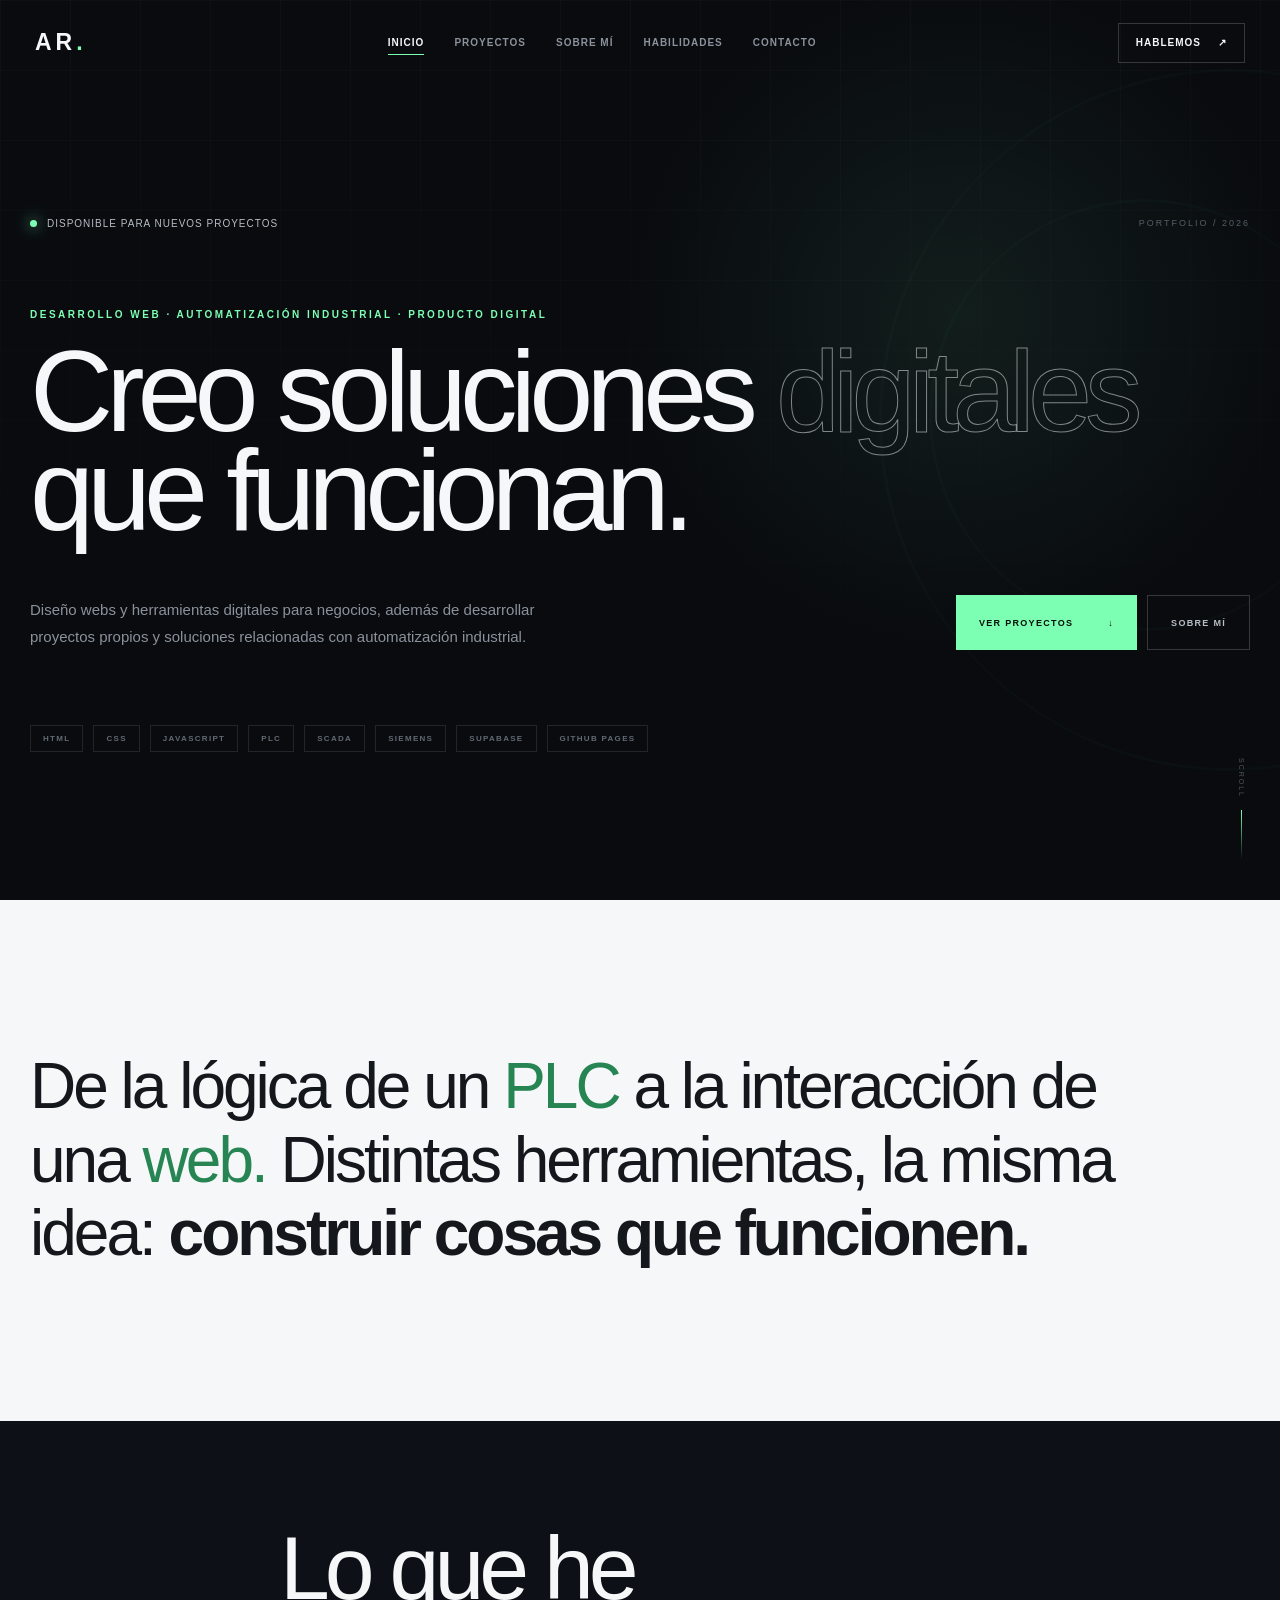
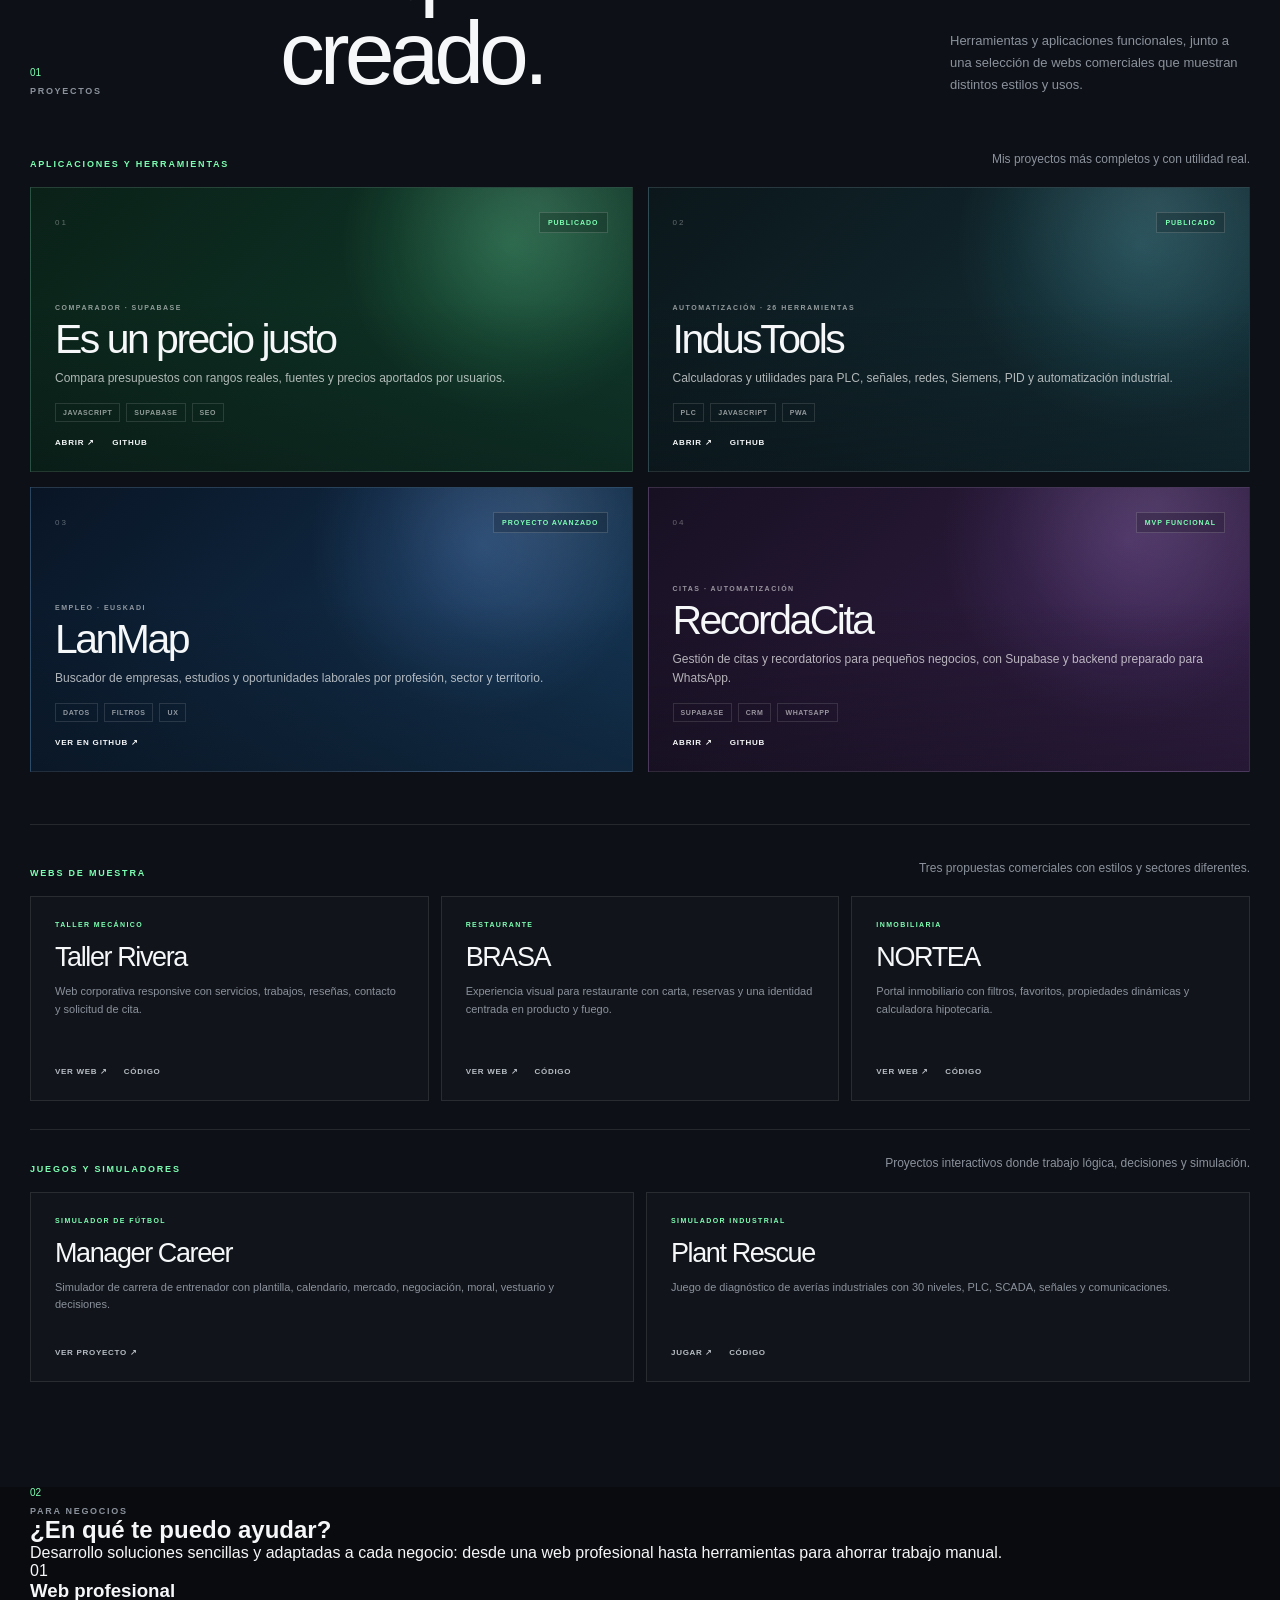
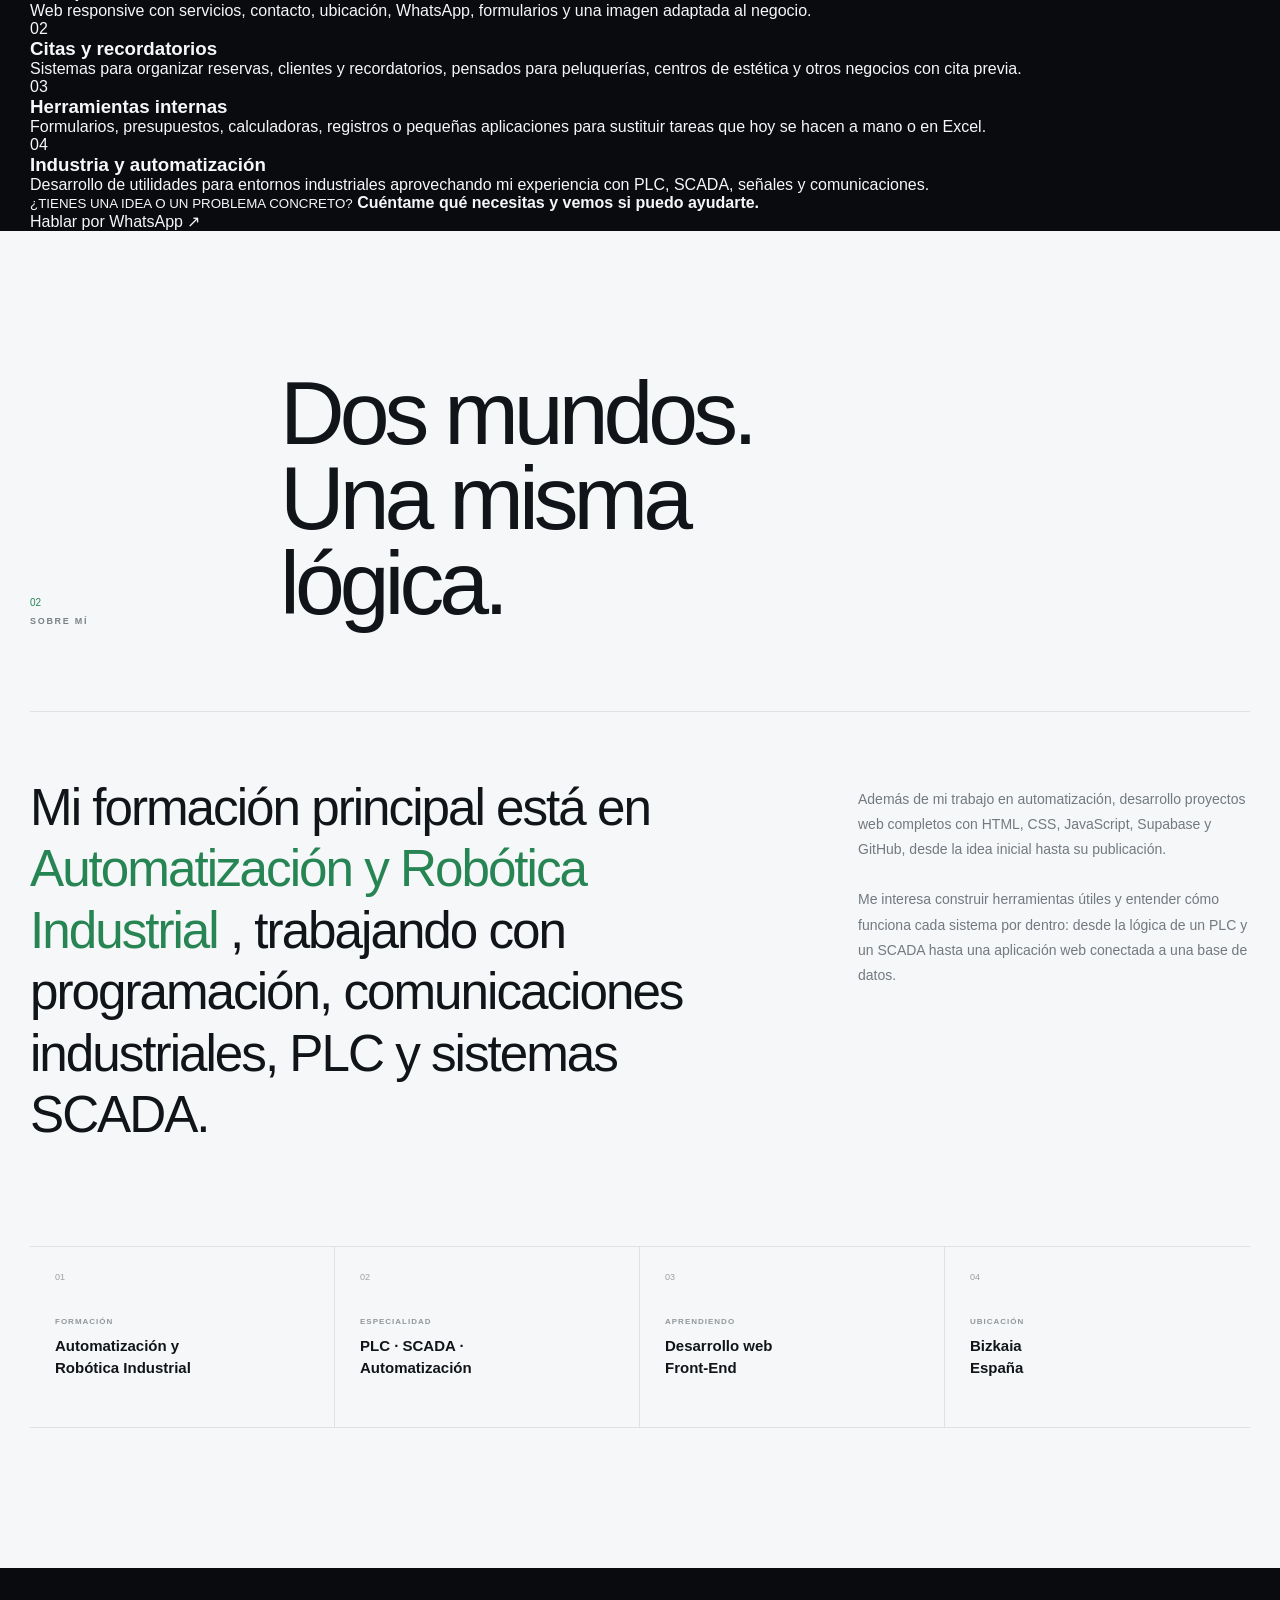
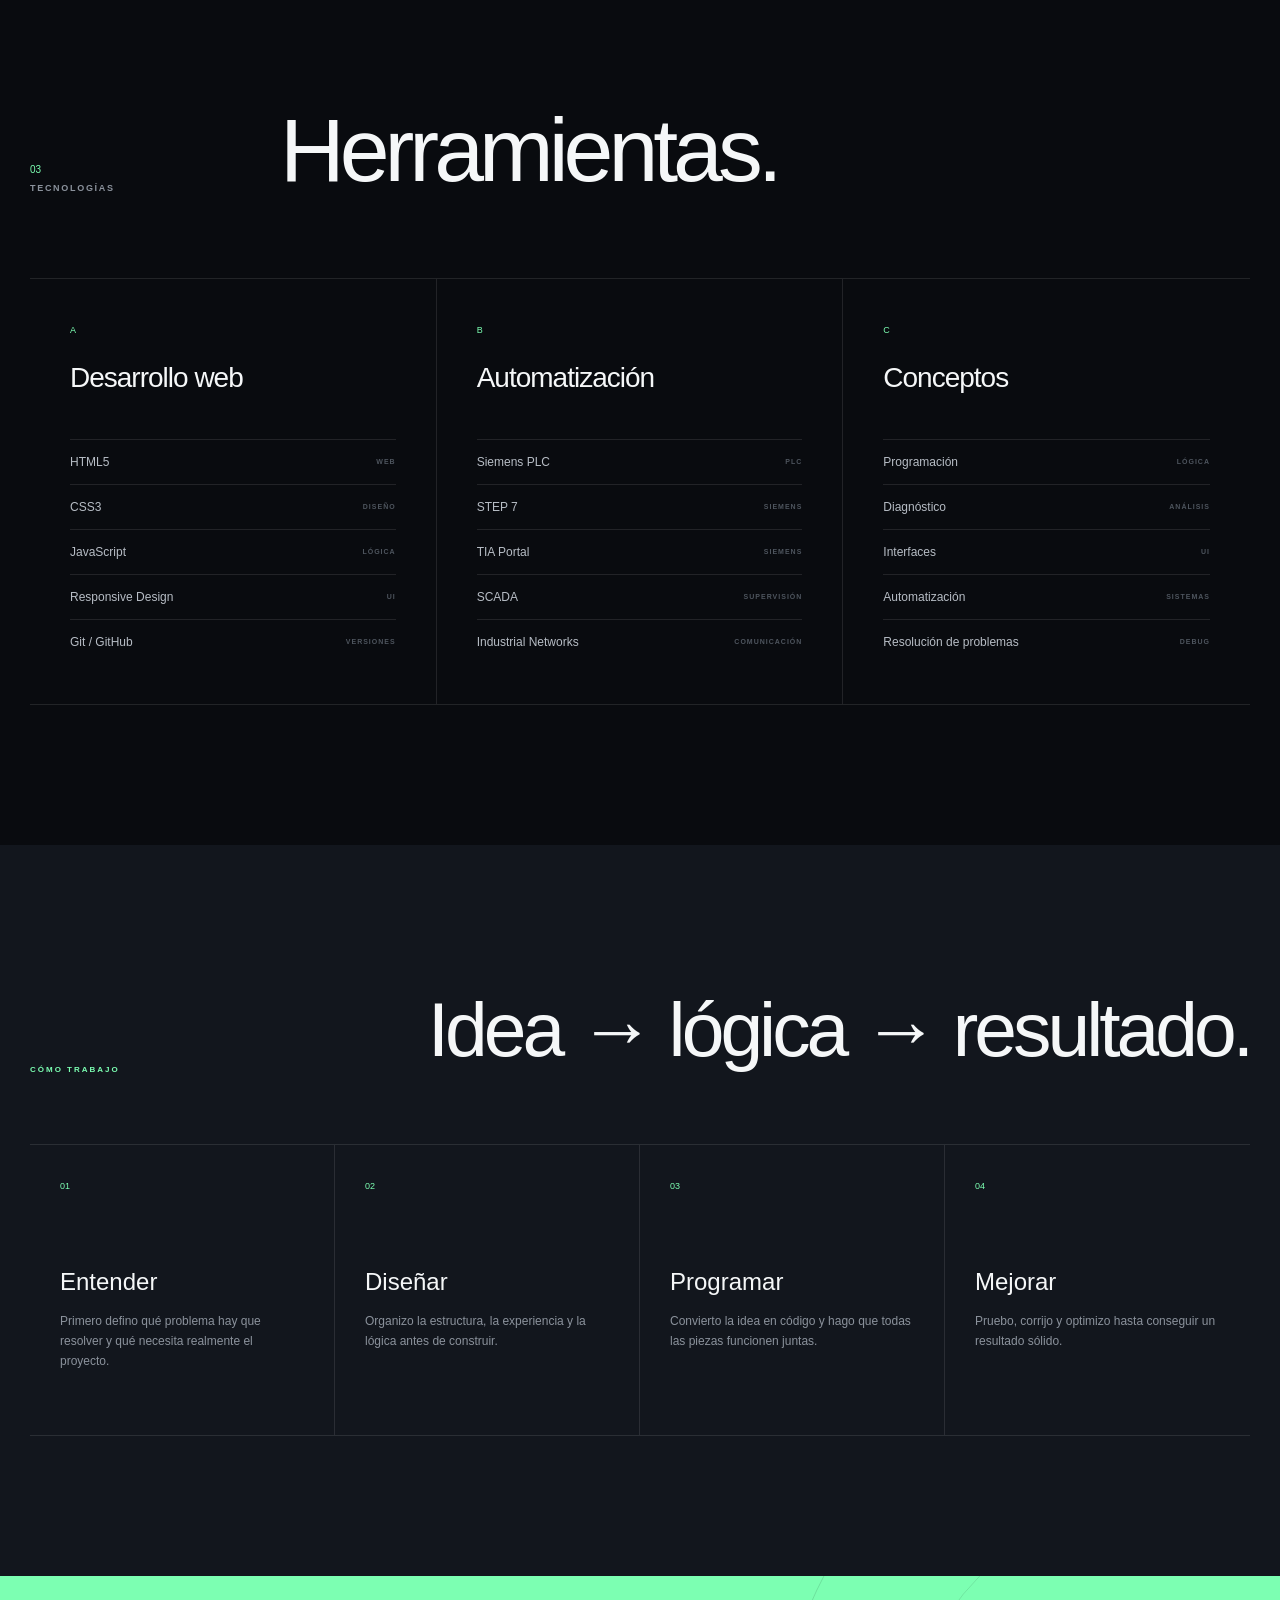
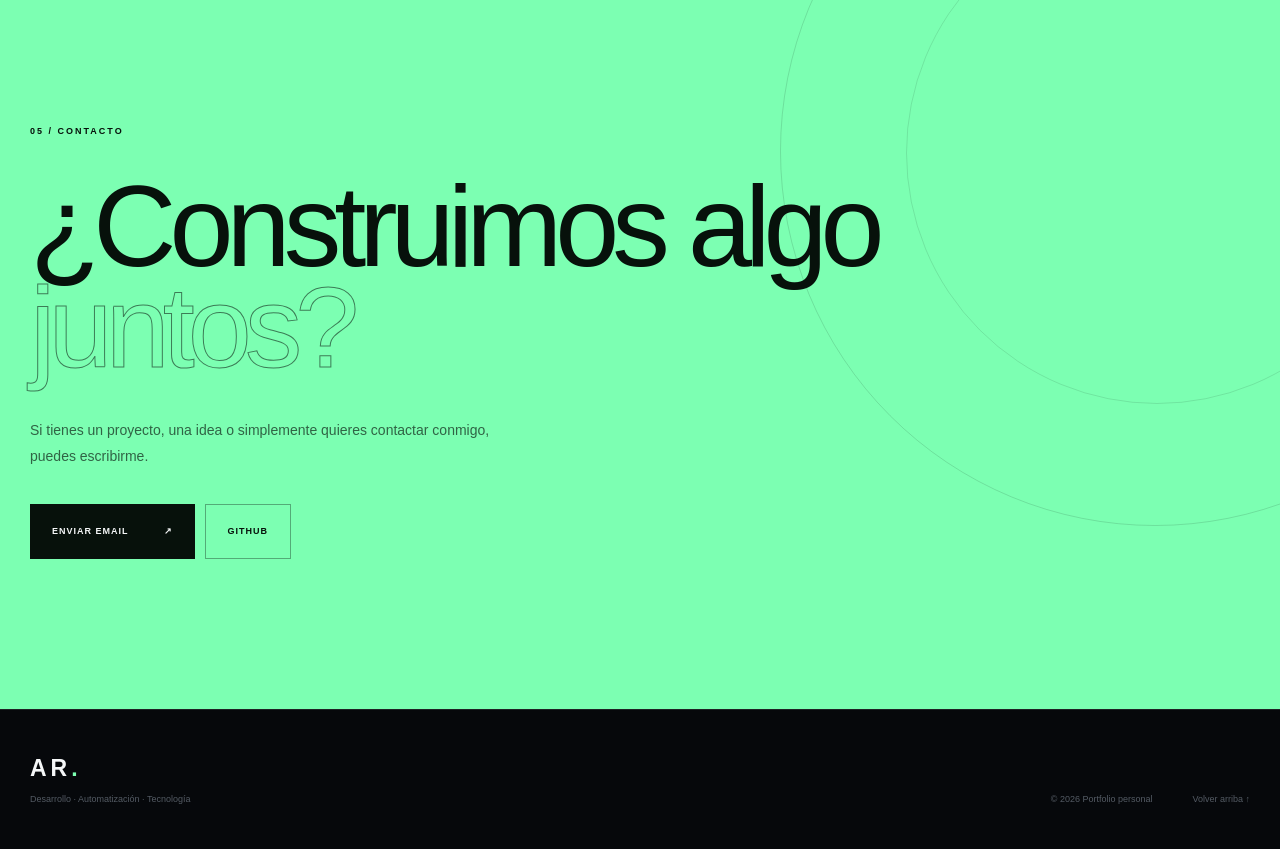
==== commit 9f5eff8f: "Orientar portfolio a clientes y añadir servicios" ====
--- a/index.html
+++ b/index.html
@@ -162,7 +162,7 @@
 
                         <p class="hero-descripcion revelar">
 
-                            Creo herramientas web, productos digitales y experiencias interactivas, combinando desarrollo, lógica y mi experiencia en automatización industrial.
+                            Diseño webs y herramientas digitales para negocios, además de desarrollar proyectos propios y soluciones relacionadas con automatización industrial.
 
                         </p>
 
@@ -475,6 +475,83 @@
         </section>
 
 
+        <!-- =================================================
+             SERVICIOS
+        ================================================== -->
+
+        <section id="servicios" class="servicios-negocio">
+            <div class="contenedor">
+
+                <div class="servicios-encabezado revelar">
+                    <div>
+                        <span class="numero-seccion">02</span>
+                        <p class="etiqueta-seccion">PARA NEGOCIOS</p>
+                    </div>
+
+                    <div>
+                        <h2>¿En qué te puedo ayudar?</h2>
+                        <p>
+                            Desarrollo soluciones sencillas y adaptadas a cada negocio:
+                            desde una web profesional hasta herramientas para ahorrar trabajo manual.
+                        </p>
+                    </div>
+                </div>
+
+                <div class="servicios-grid">
+
+                    <article class="servicio-card revelar">
+                        <span>01</span>
+                        <h3>Web profesional</h3>
+                        <p>
+                            Web responsive con servicios, contacto, ubicación, WhatsApp,
+                            formularios y una imagen adaptada al negocio.
+                        </p>
+                    </article>
+
+                    <article class="servicio-card revelar">
+                        <span>02</span>
+                        <h3>Citas y recordatorios</h3>
+                        <p>
+                            Sistemas para organizar reservas, clientes y recordatorios,
+                            pensados para peluquerías, centros de estética y otros negocios con cita previa.
+                        </p>
+                    </article>
+
+                    <article class="servicio-card revelar">
+                        <span>03</span>
+                        <h3>Herramientas internas</h3>
+                        <p>
+                            Formularios, presupuestos, calculadoras, registros o pequeñas
+                            aplicaciones para sustituir tareas que hoy se hacen a mano o en Excel.
+                        </p>
+                    </article>
+
+                    <article class="servicio-card revelar">
+                        <span>04</span>
+                        <h3>Industria y automatización</h3>
+                        <p>
+                            Desarrollo de utilidades para entornos industriales aprovechando
+                            mi experiencia con PLC, SCADA, señales y comunicaciones.
+                        </p>
+                    </article>
+
+                </div>
+
+                <div class="servicios-cta revelar">
+                    <div>
+                        <small>¿TIENES UNA IDEA O UN PROBLEMA CONCRETO?</small>
+                        <strong>Cuéntame qué necesitas y vemos si puedo ayudarte.</strong>
+                    </div>
+
+                    <a href="https://wa.me/34607775804" target="_blank" rel="noopener noreferrer">
+                        Hablar por WhatsApp ↗
+                    </a>
+                </div>
+
+            </div>
+        </section>
+
+
 <!-- =================================================
              SOBRE MÍ
         ================================================== -->
@@ -938,7 +1015,7 @@
 
 
                 <span class="contacto-numero revelar">
-                    04 / CONTACTO
+                    05 / CONTACTO
                 </span>
 
 
--- a/style.css
+++ b/style.css
@@ -2668,3 +2668,27 @@
         min-height: 185px;
     }
 }
+
+
+/* Juegos y simuladores compactos */
+.compact-title-games {
+    margin-top: 28px;
+    padding-top: 24px;
+    border-top: 1px solid var(--borde);
+}
+
+.game-row {
+    display: grid;
+    grid-template-columns: repeat(2, minmax(0, 1fr));
+    gap: 12px;
+}
+
+.game-card {
+    min-height: 190px;
+}
+
+@media (max-width: 720px) {
+    .game-row {
+        grid-template-columns: 1fr;
+    }
+}
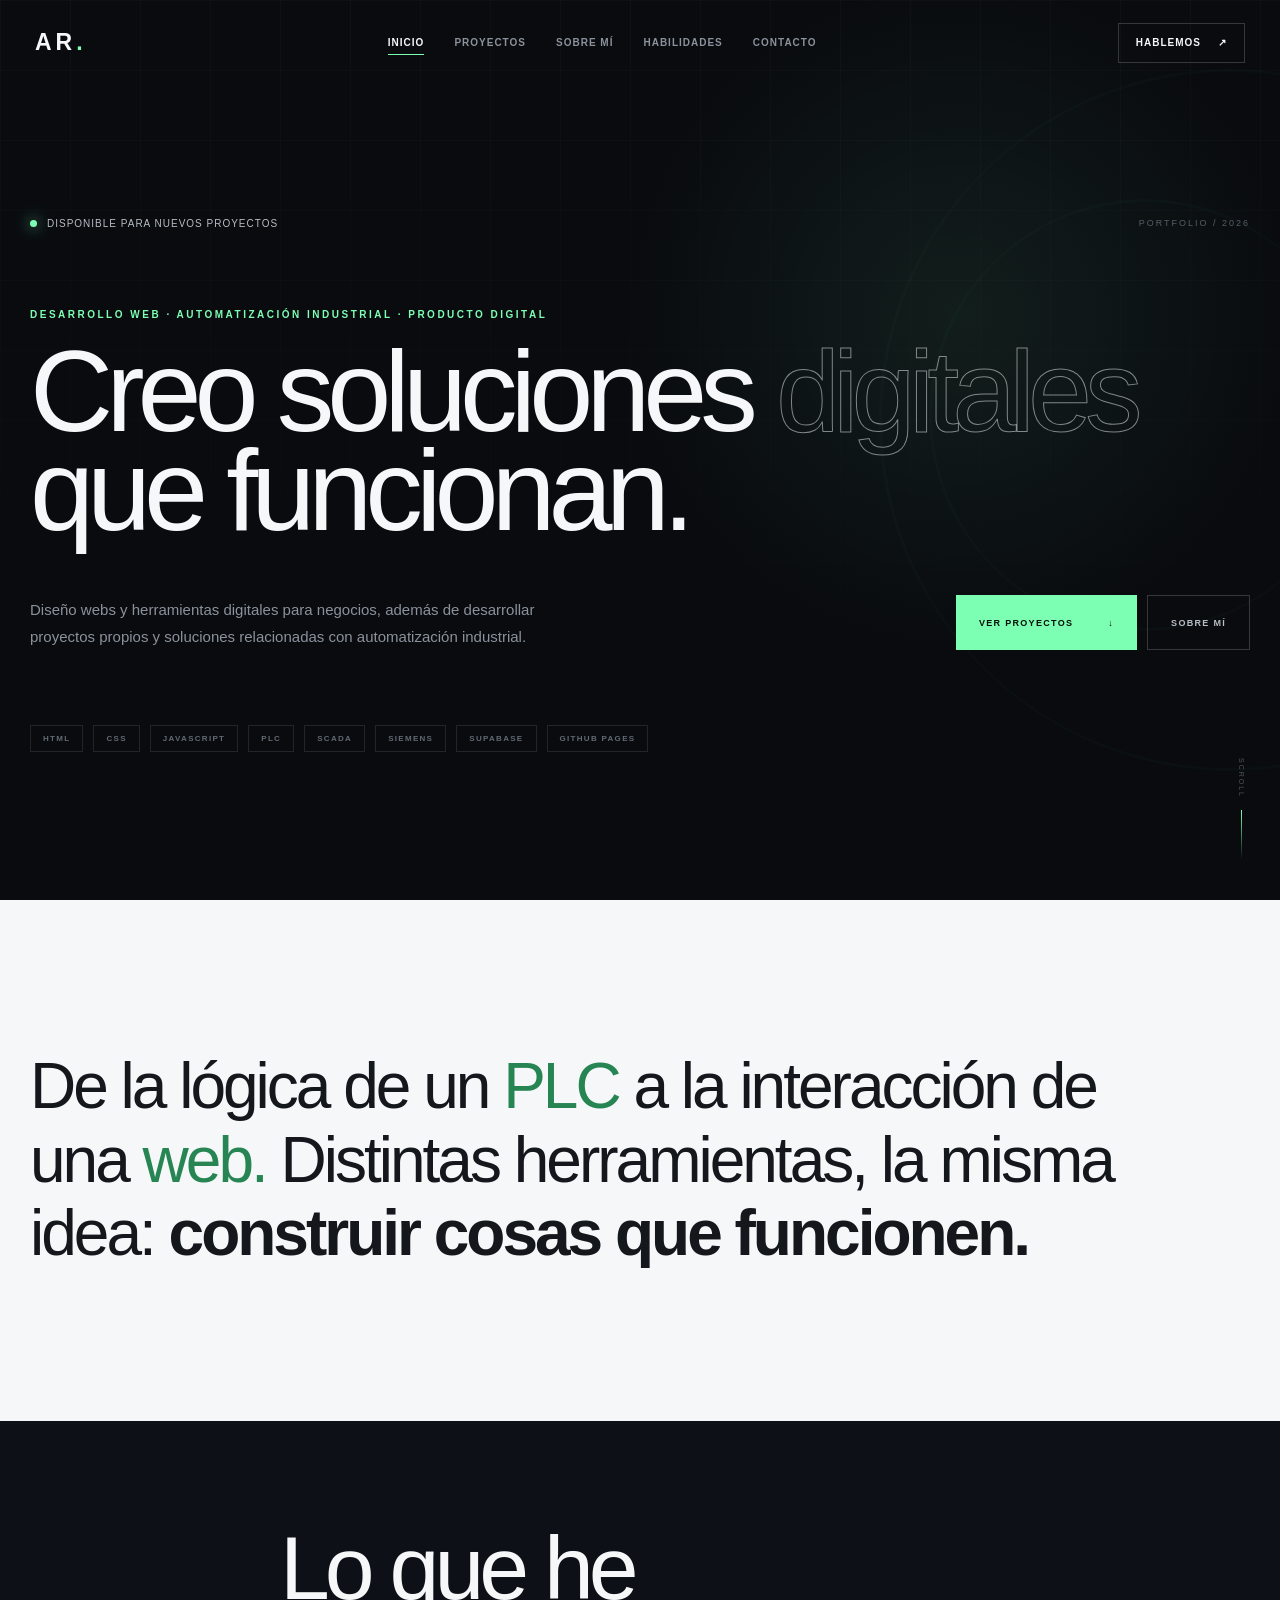
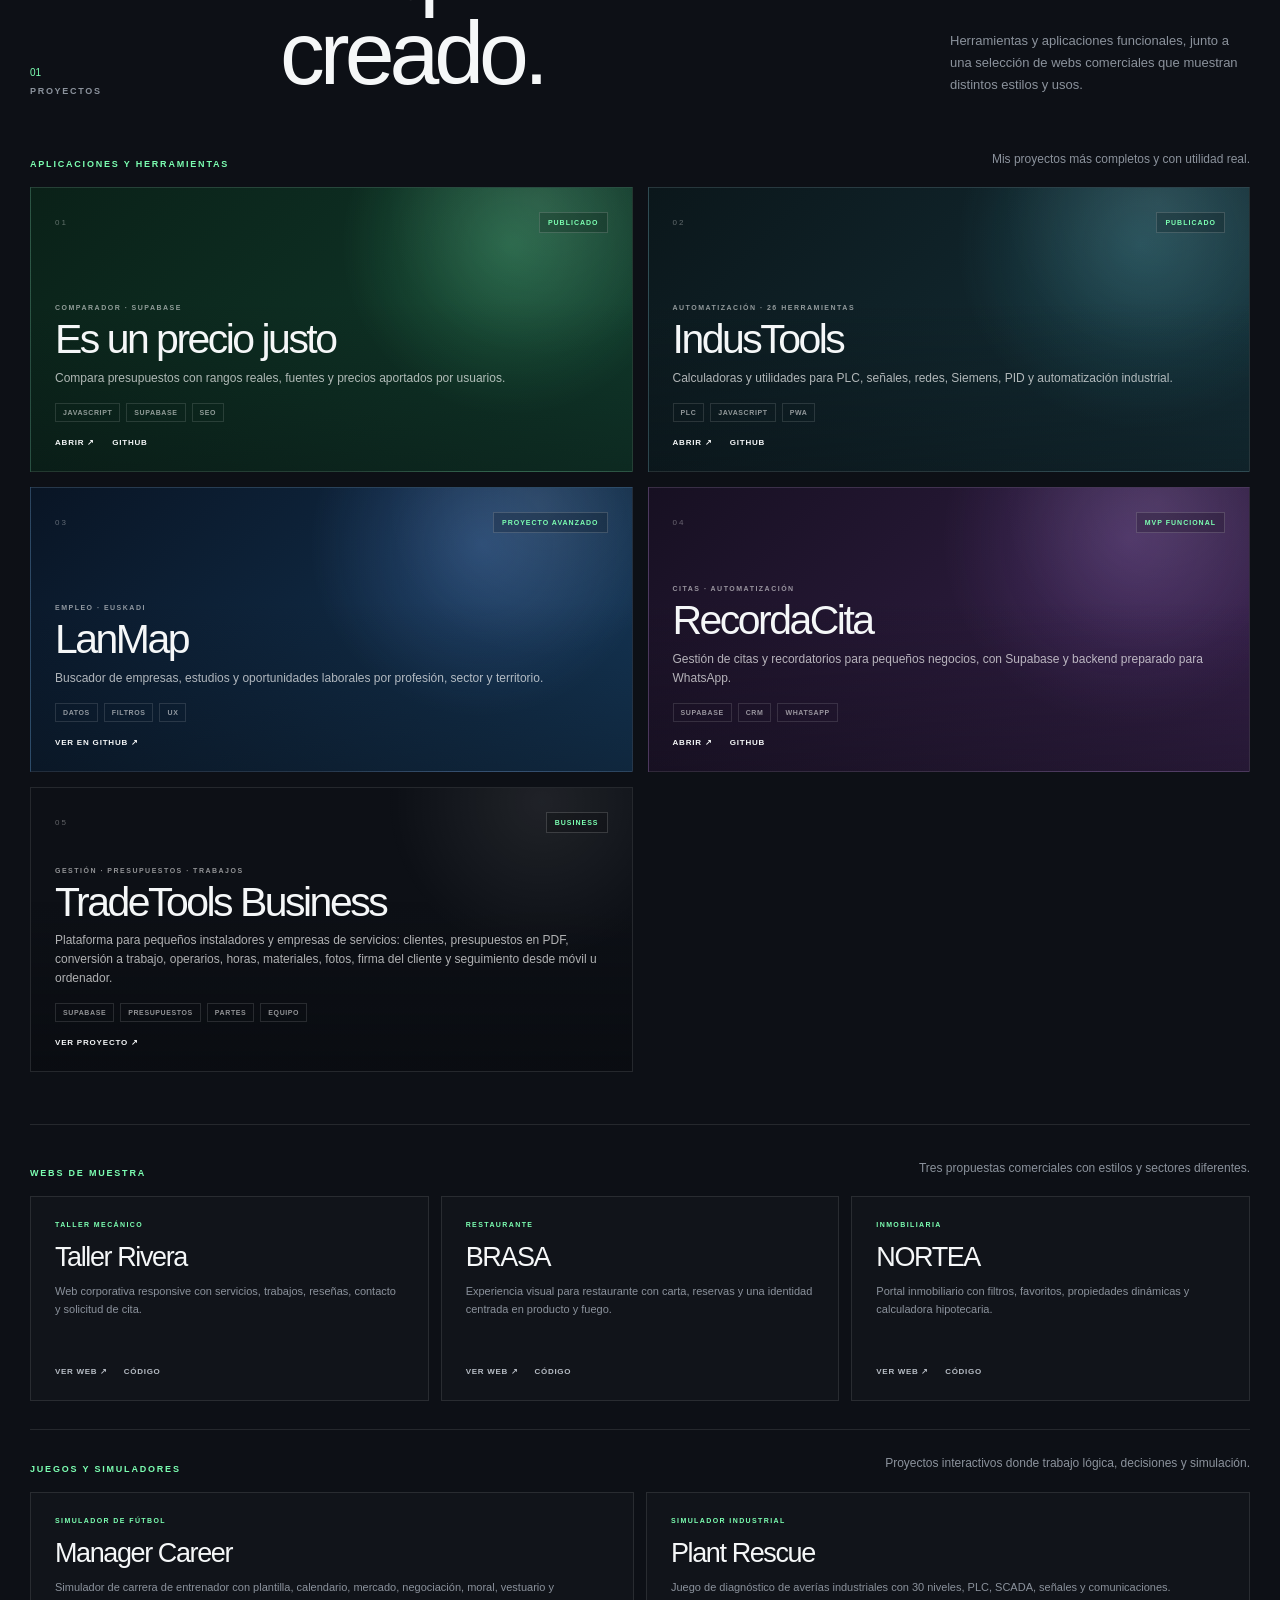
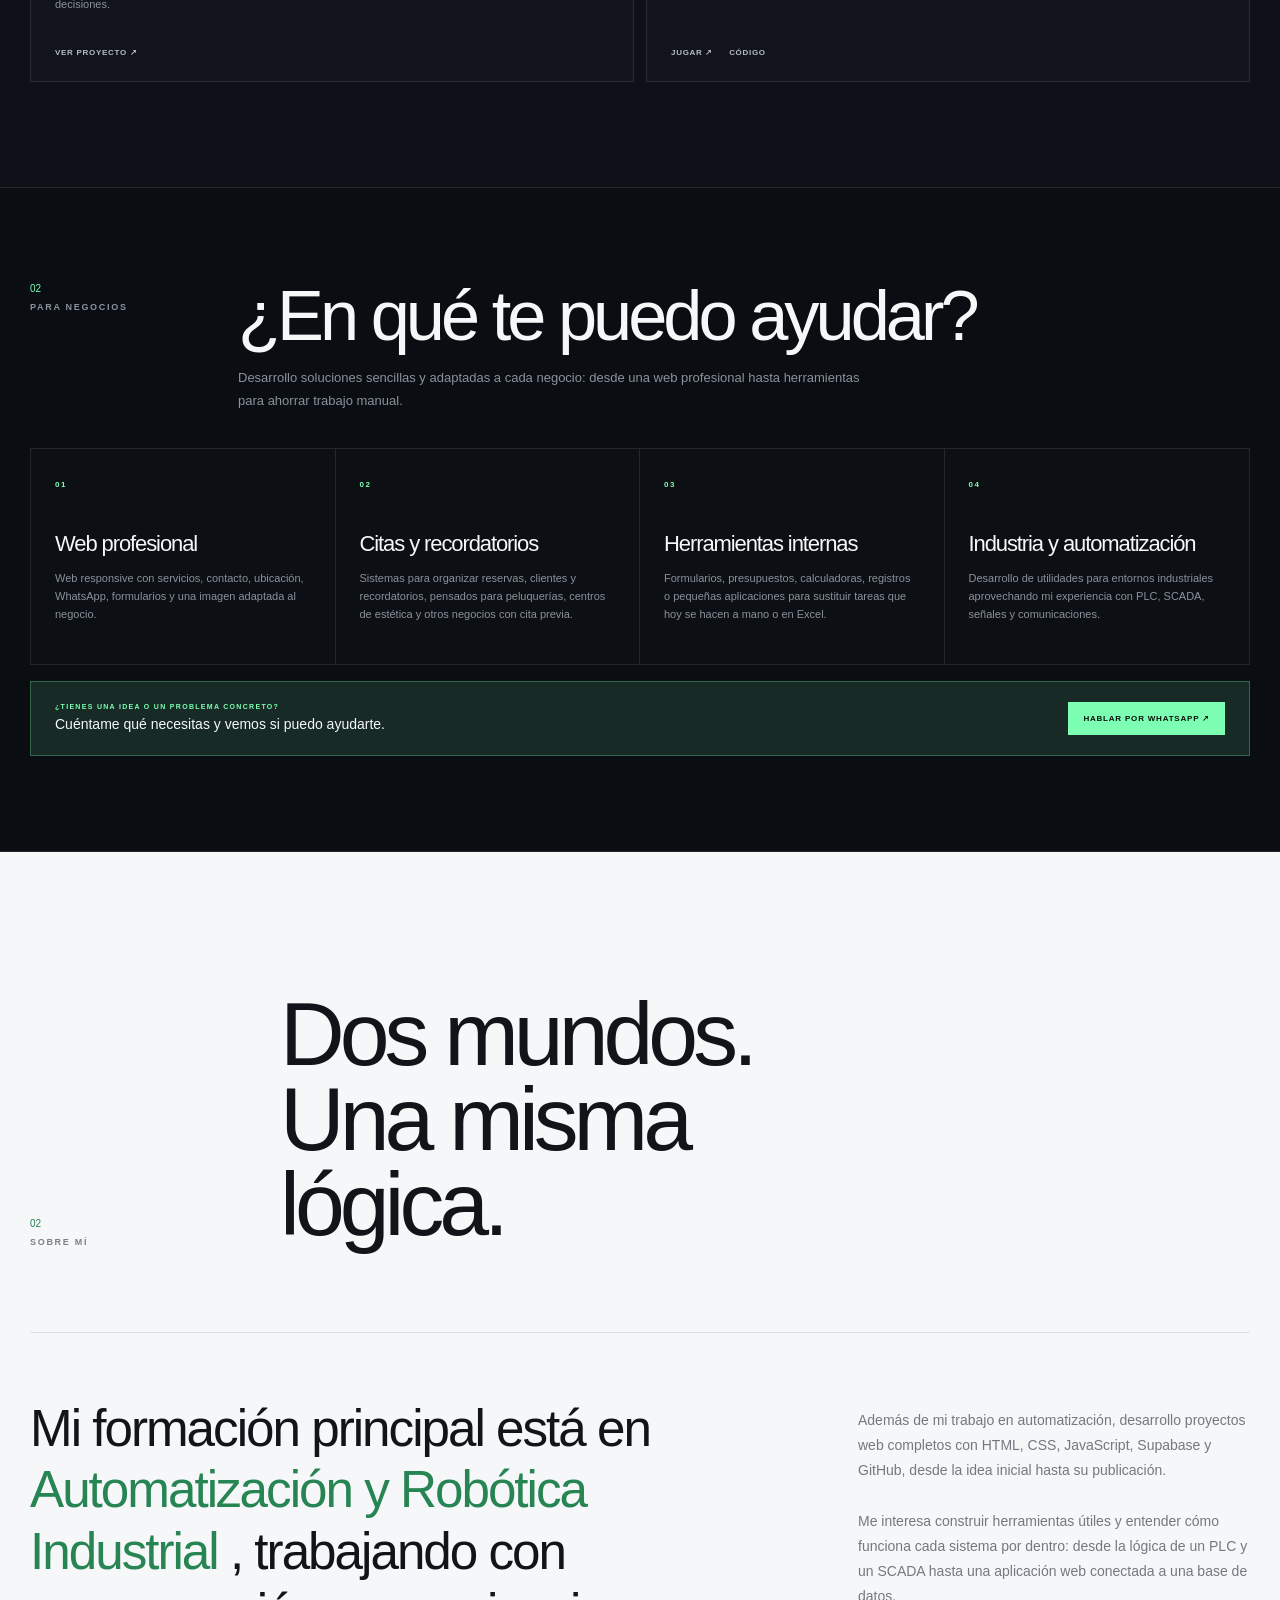
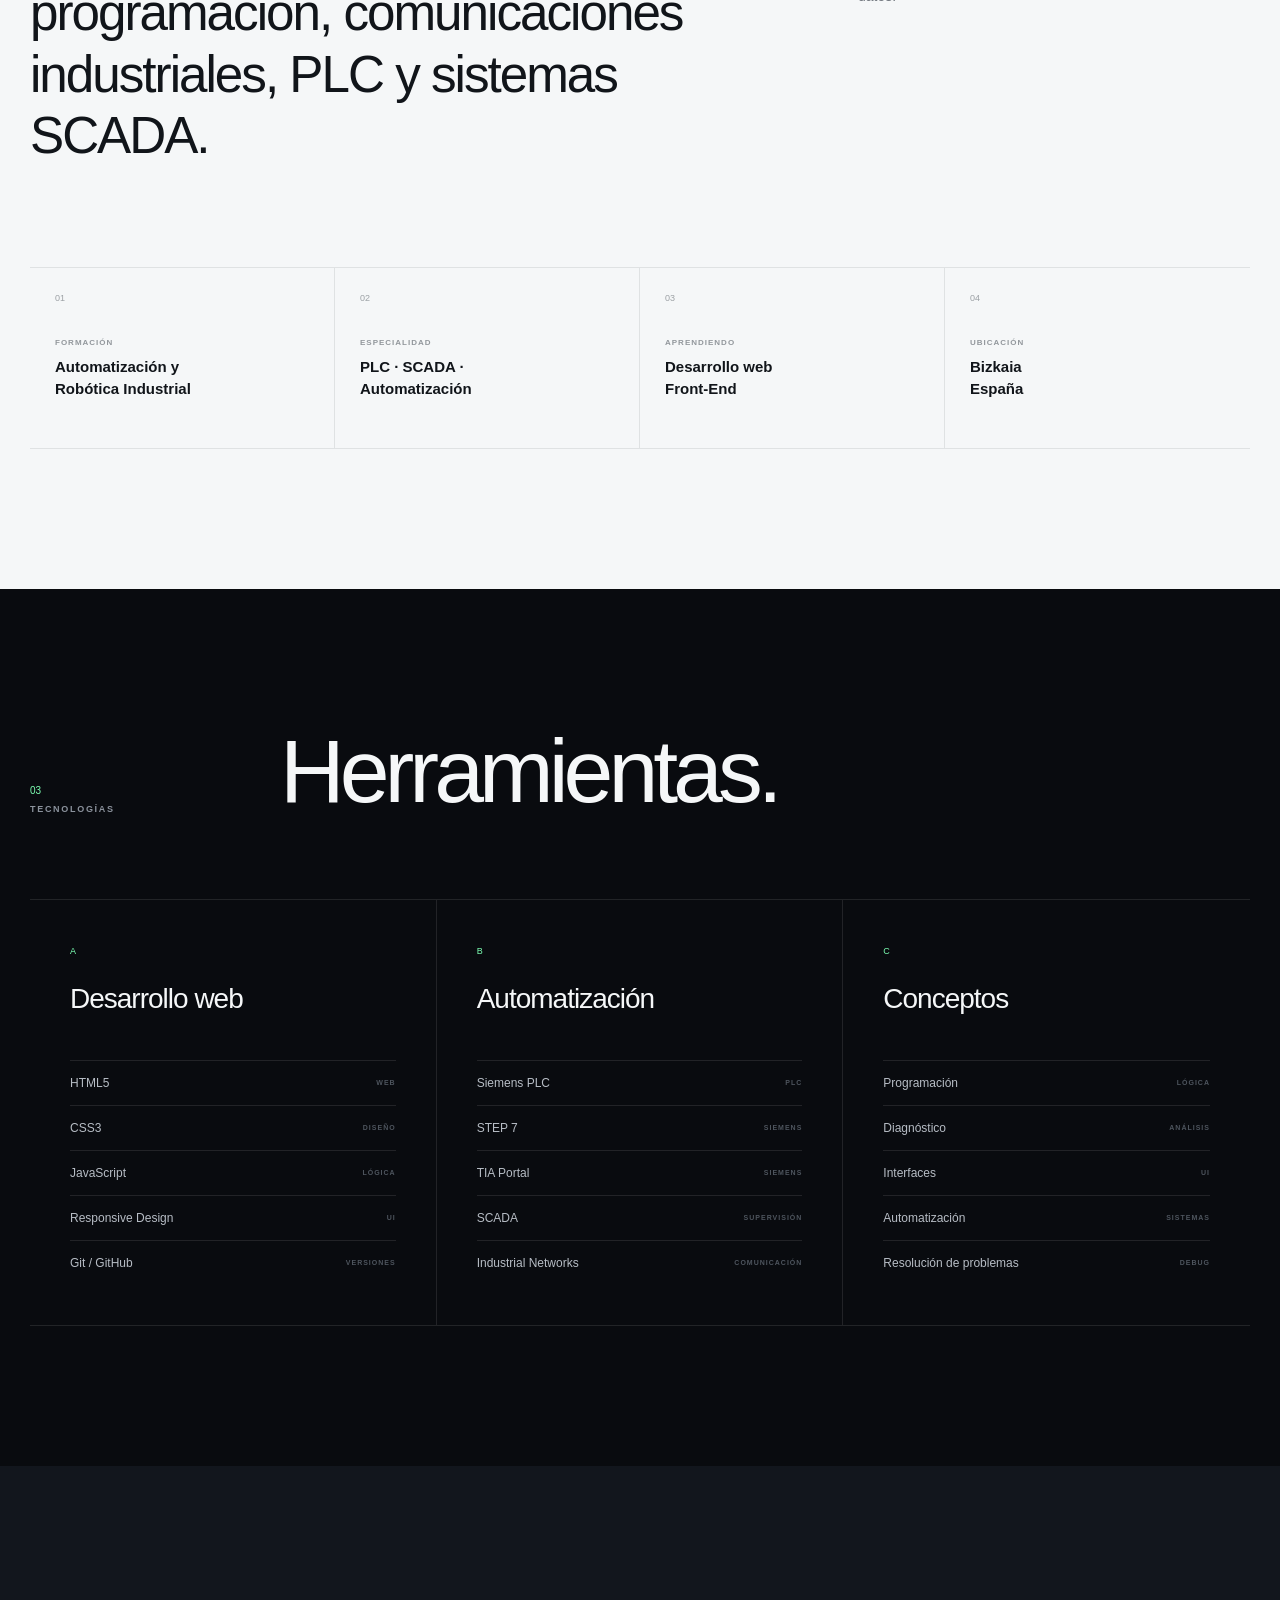
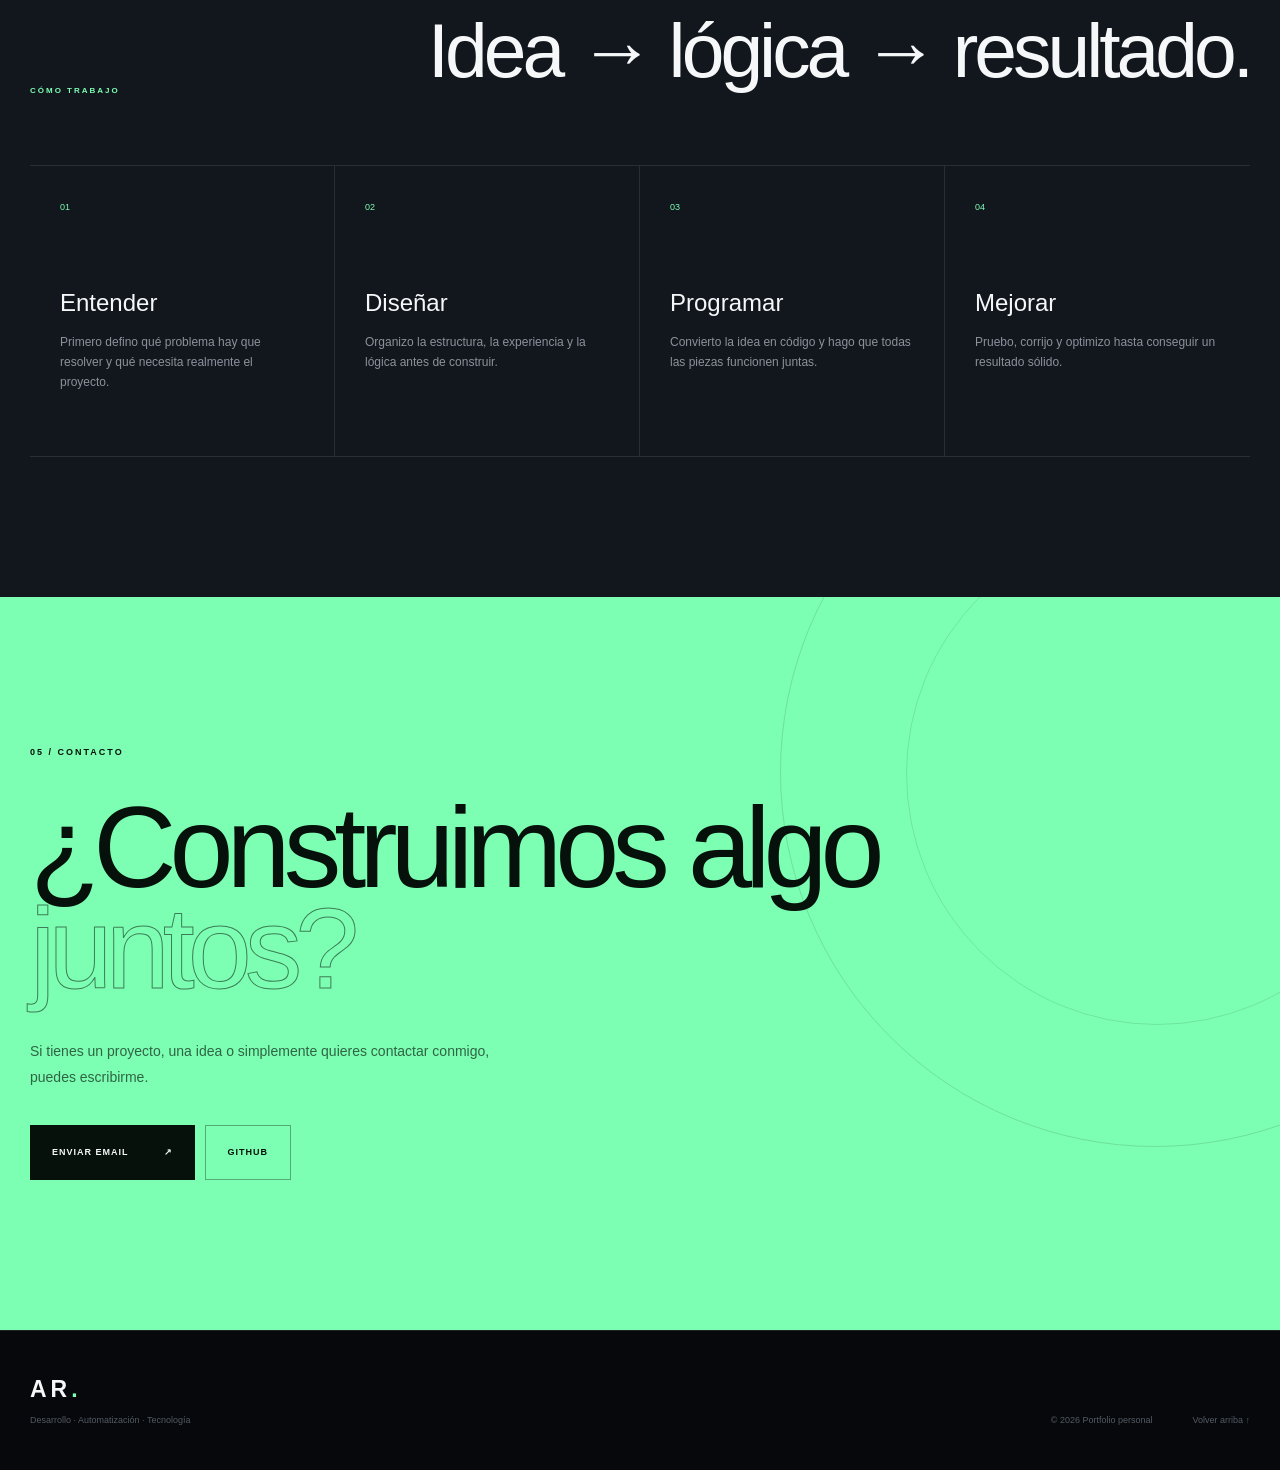
==== commit 156ab119: "Añadir TradeTools Business al portfolio" ====
--- a/index.html
+++ b/index.html
@@ -386,6 +386,31 @@
                         </div>
                     </article>
 
+                    <article class="compact-project trade-feature revelar visual-tradetools">
+                        <div class="compact-project-top">
+                            <span class="compact-number">05</span>
+                            <span class="compact-status">BUSINESS</span>
+                        </div>
+
+                        <div class="compact-project-body">
+                            <small>GESTIÓN · PRESUPUESTOS · TRABAJOS</small>
+                            <h3>TradeTools Business</h3>
+                            <p>
+                                Plataforma para pequeños instaladores y empresas de servicios:
+                                clientes, presupuestos en PDF, conversión a trabajo, operarios,
+                                horas, materiales, fotos, firma del cliente y seguimiento desde móvil u ordenador.
+                            </p>
+
+                            <div class="compact-tags">
+                                <span>Supabase</span><span>Presupuestos</span><span>Partes</span><span>Equipo</span>
+                            </div>
+
+                            <div class="compact-links">
+                                <a href="https://github.com/andekarivera20-cpu/tradetools-business" target="_blank" rel="noopener noreferrer">Ver proyecto ↗</a>
+                            </div>
+                        </div>
+                    </article>
+
                 </div>
 
                 <div class="compact-title compact-title-demos revelar">
--- a/style.css
+++ b/style.css
@@ -2692,3 +2692,167 @@
         grid-template-columns: 1fr;
     }
 }
+
+
+/* ==========================================================
+   SERVICIOS PARA NEGOCIOS · OCT 2026
+========================================================== */
+
+.servicios-negocio {
+    padding: 95px 0;
+    background: #0a0d12;
+    border-top: 1px solid var(--borde);
+    border-bottom: 1px solid var(--borde);
+}
+
+.servicios-encabezado {
+    display: grid;
+    grid-template-columns: 170px 1fr;
+    gap: 38px;
+    align-items: start;
+    margin-bottom: 36px;
+}
+
+.servicios-encabezado h2 {
+    max-width: 850px;
+    font-size: clamp(46px, 5.5vw, 78px);
+    font-weight: 400;
+    line-height: .95;
+    letter-spacing: -4px;
+}
+
+.servicios-encabezado > div:last-child > p {
+    max-width: 650px;
+    margin-top: 18px;
+    color: var(--gris);
+    font-size: 13px;
+    line-height: 1.7;
+}
+
+.servicios-grid {
+    display: grid;
+    grid-template-columns: repeat(4, minmax(0, 1fr));
+    border: 1px solid var(--borde);
+}
+
+.servicio-card {
+    min-height: 215px;
+    padding: 24px;
+    border-right: 1px solid var(--borde);
+    background: rgba(255,255,255,.012);
+    transition: background var(--transicion), transform var(--transicion);
+}
+
+.servicio-card:last-child {
+    border-right: 0;
+}
+
+.servicio-card:hover {
+    background: rgba(124,255,178,.025);
+    transform: translateY(-3px);
+}
+
+.servicio-card > span {
+    color: var(--acento);
+    font-size: 8px;
+    font-weight: 900;
+    letter-spacing: 1.5px;
+}
+
+.servicio-card h3 {
+    margin: 40px 0 12px;
+    font-size: 22px;
+    font-weight: 400;
+    letter-spacing: -1.1px;
+}
+
+.servicio-card p {
+    color: var(--gris);
+    font-size: 11px;
+    line-height: 1.65;
+}
+
+.servicios-cta {
+    margin-top: 16px;
+    padding: 20px 24px;
+    display: flex;
+    align-items: center;
+    justify-content: space-between;
+    gap: 28px;
+    border: 1px solid var(--acento-borde);
+    background: var(--acento-suave);
+}
+
+.servicios-cta small {
+    display: block;
+    margin-bottom: 5px;
+    color: var(--acento);
+    font-size: 7px;
+    font-weight: 900;
+    letter-spacing: 1.3px;
+}
+
+.servicios-cta strong {
+    font-size: 14px;
+    font-weight: 500;
+}
+
+.servicios-cta a {
+    flex: 0 0 auto;
+    padding: 12px 15px;
+    background: var(--acento);
+    color: #07110b;
+    font-size: 8px;
+    font-weight: 900;
+    letter-spacing: .8px;
+    text-transform: uppercase;
+}
+
+@media (max-width: 900px) {
+    .servicios-encabezado {
+        grid-template-columns: 1fr;
+        gap: 16px;
+    }
+
+    .servicios-grid {
+        grid-template-columns: repeat(2, minmax(0, 1fr));
+    }
+
+    .servicio-card:nth-child(2) {
+        border-right: 0;
+    }
+
+    .servicio-card:nth-child(-n+2) {
+        border-bottom: 1px solid var(--borde);
+    }
+}
+
+@media (max-width: 620px) {
+    .servicios-negocio {
+        padding: 80px 0;
+    }
+
+    .servicios-grid {
+        grid-template-columns: 1fr;
+    }
+
+    .servicio-card,
+    .servicio-card:nth-child(2) {
+        min-height: 185px;
+        border-right: 0;
+        border-bottom: 1px solid var(--borde);
+    }
+
+    .servicio-card:last-child {
+        border-bottom: 0;
+    }
+
+    .servicios-cta {
+        align-items: stretch;
+        flex-direction: column;
+    }
+
+    .servicios-cta a {
+        text-align: center;
+    }
+}
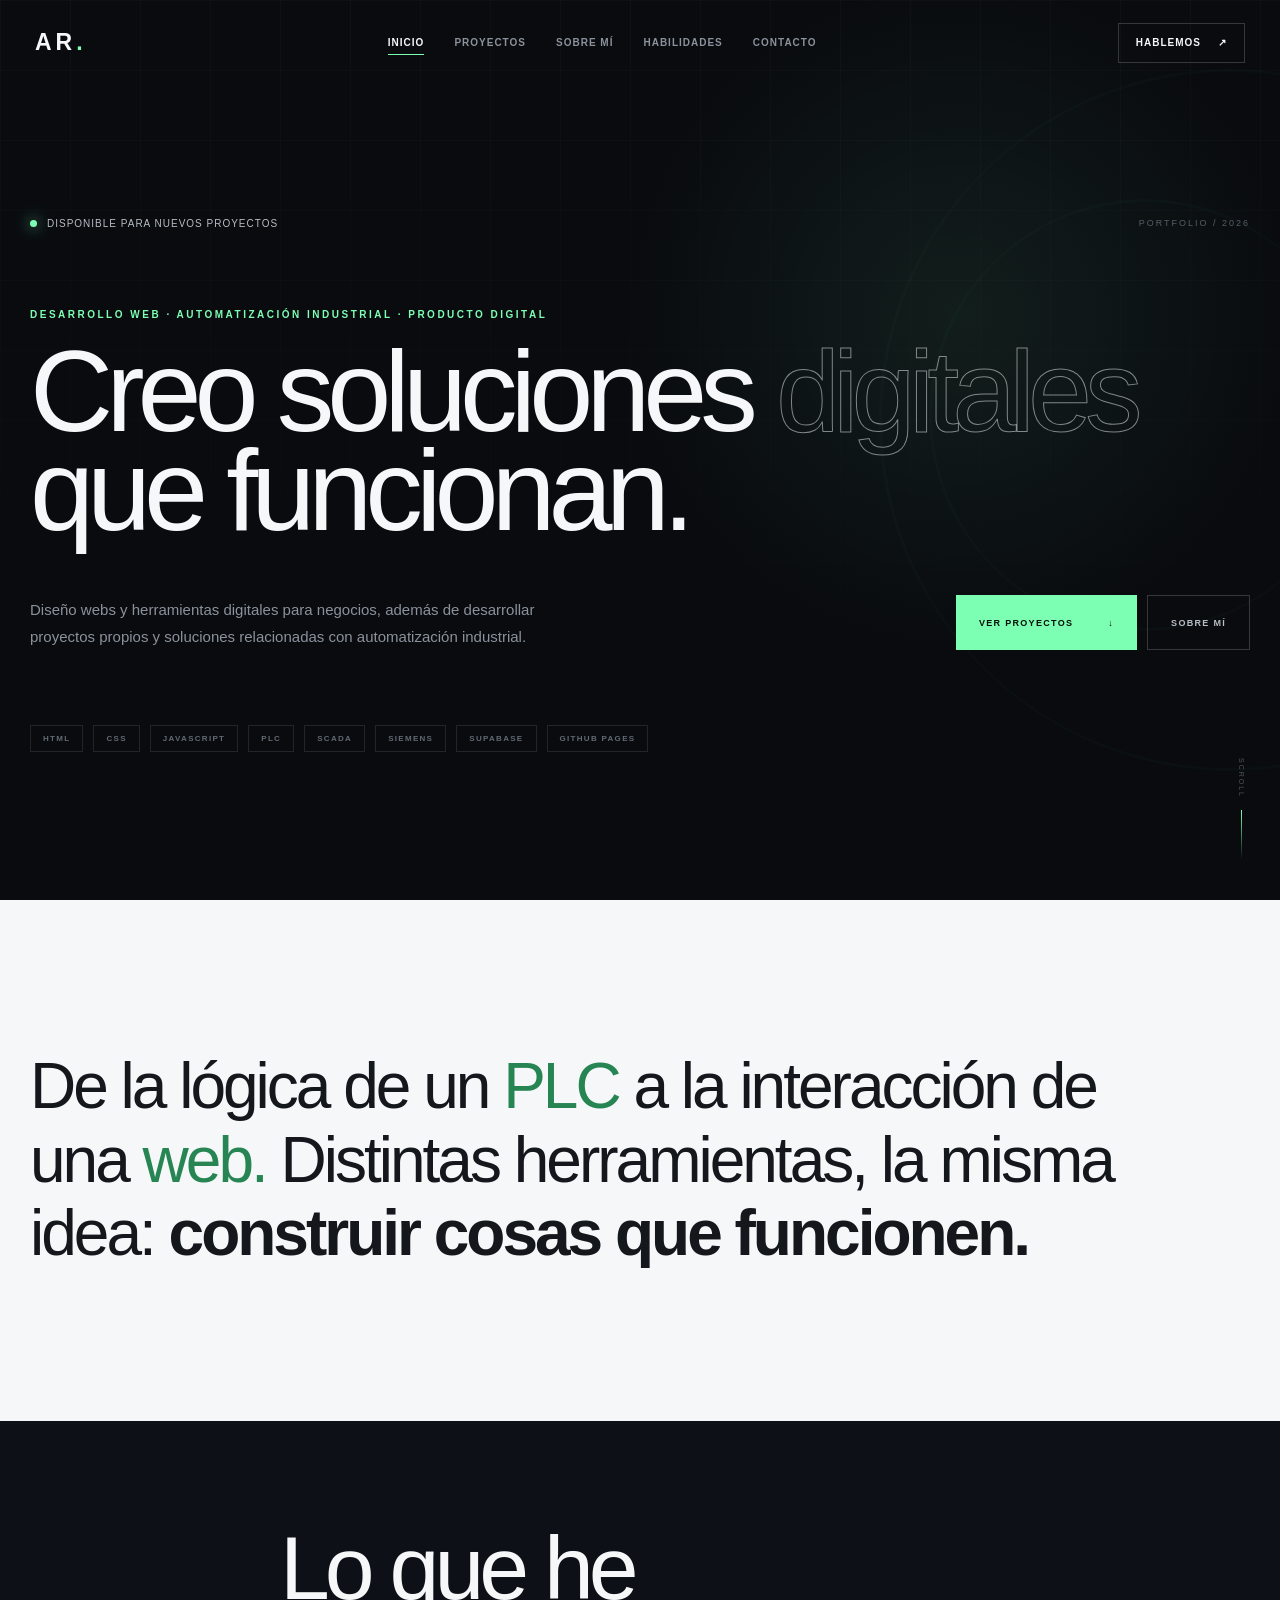
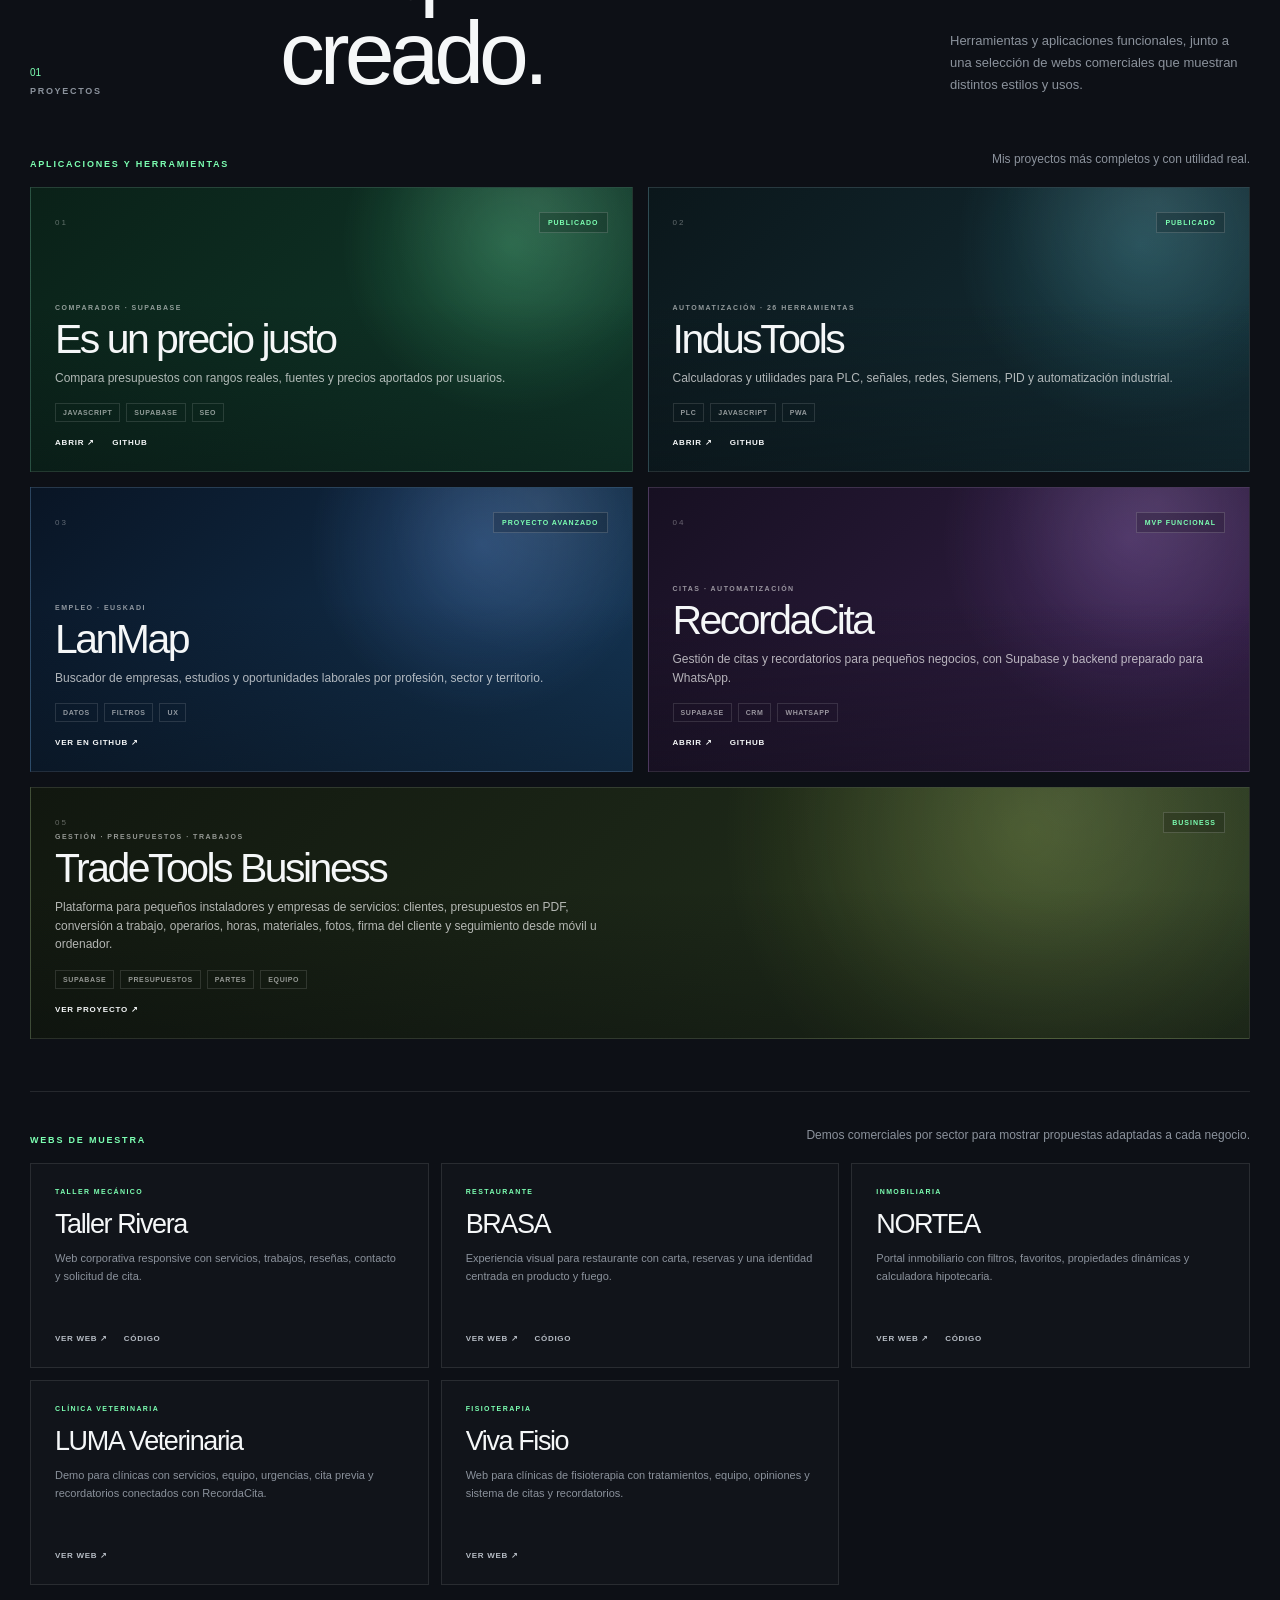
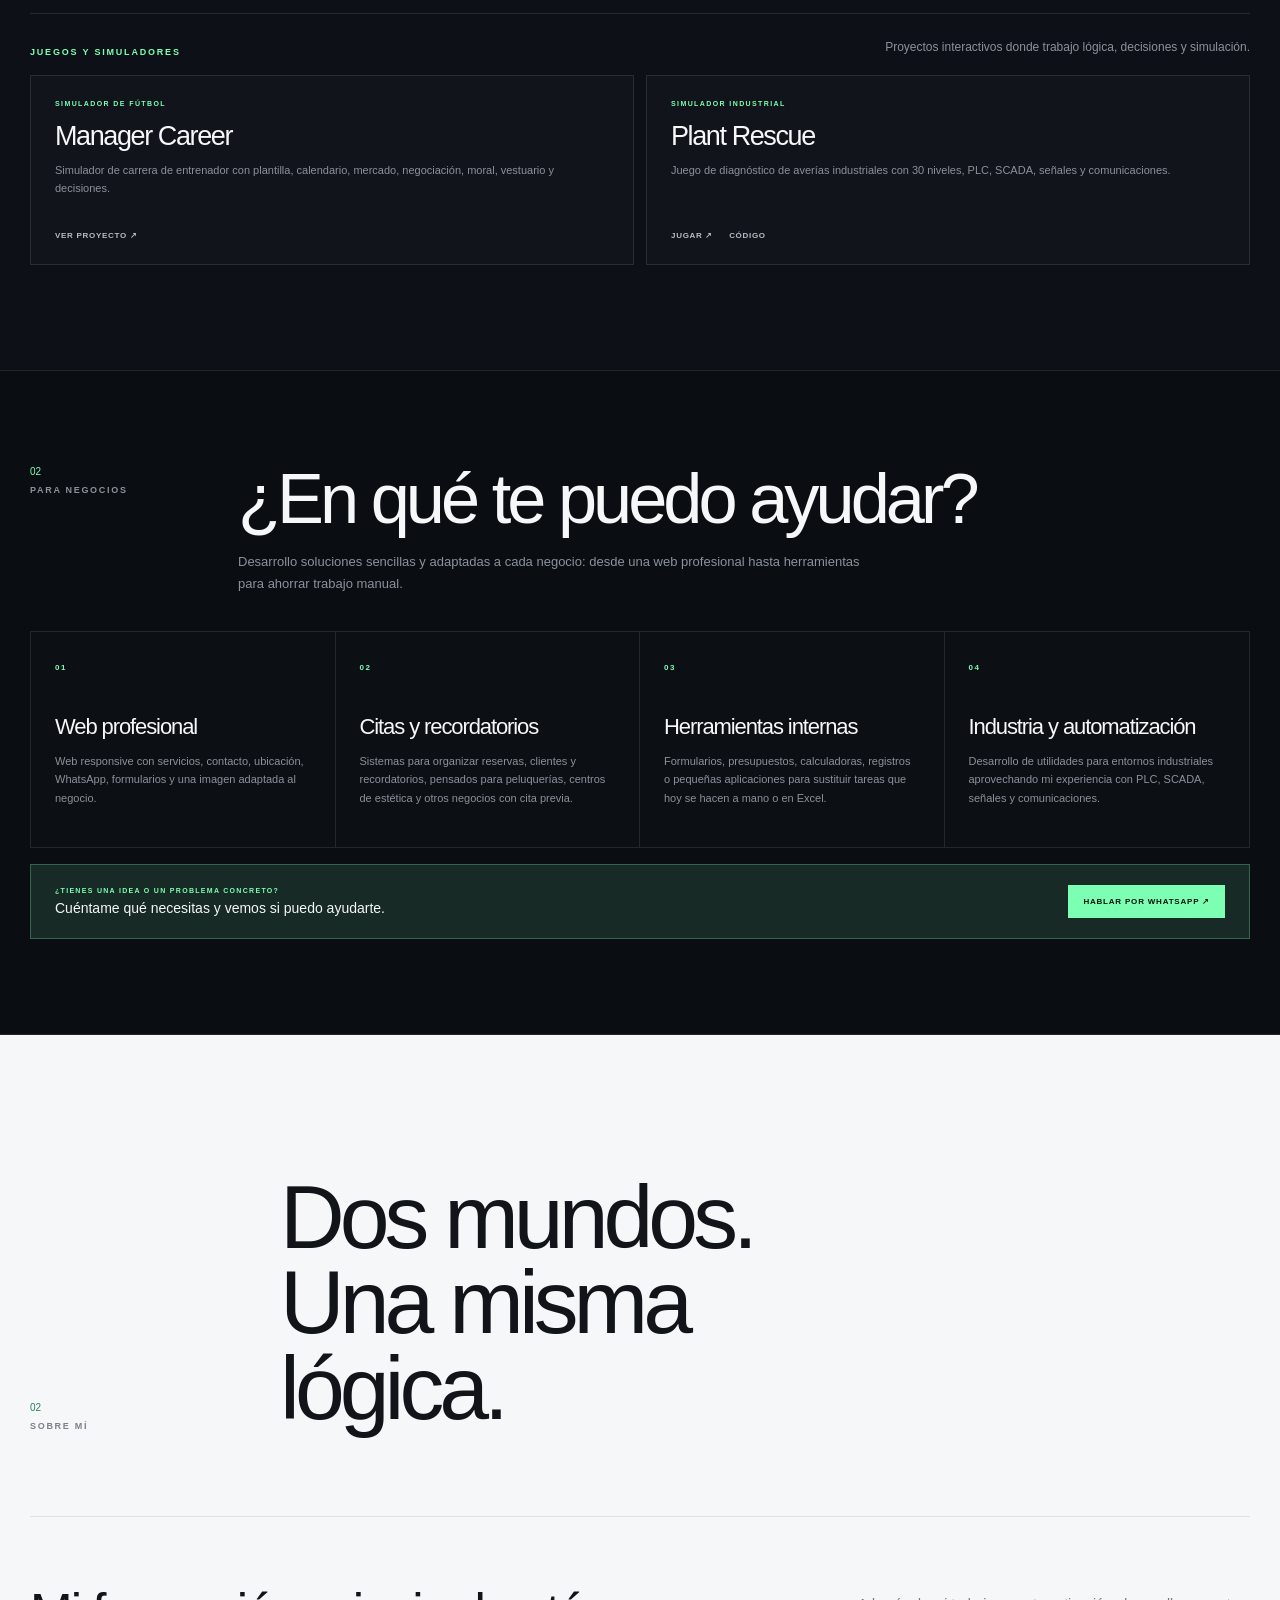
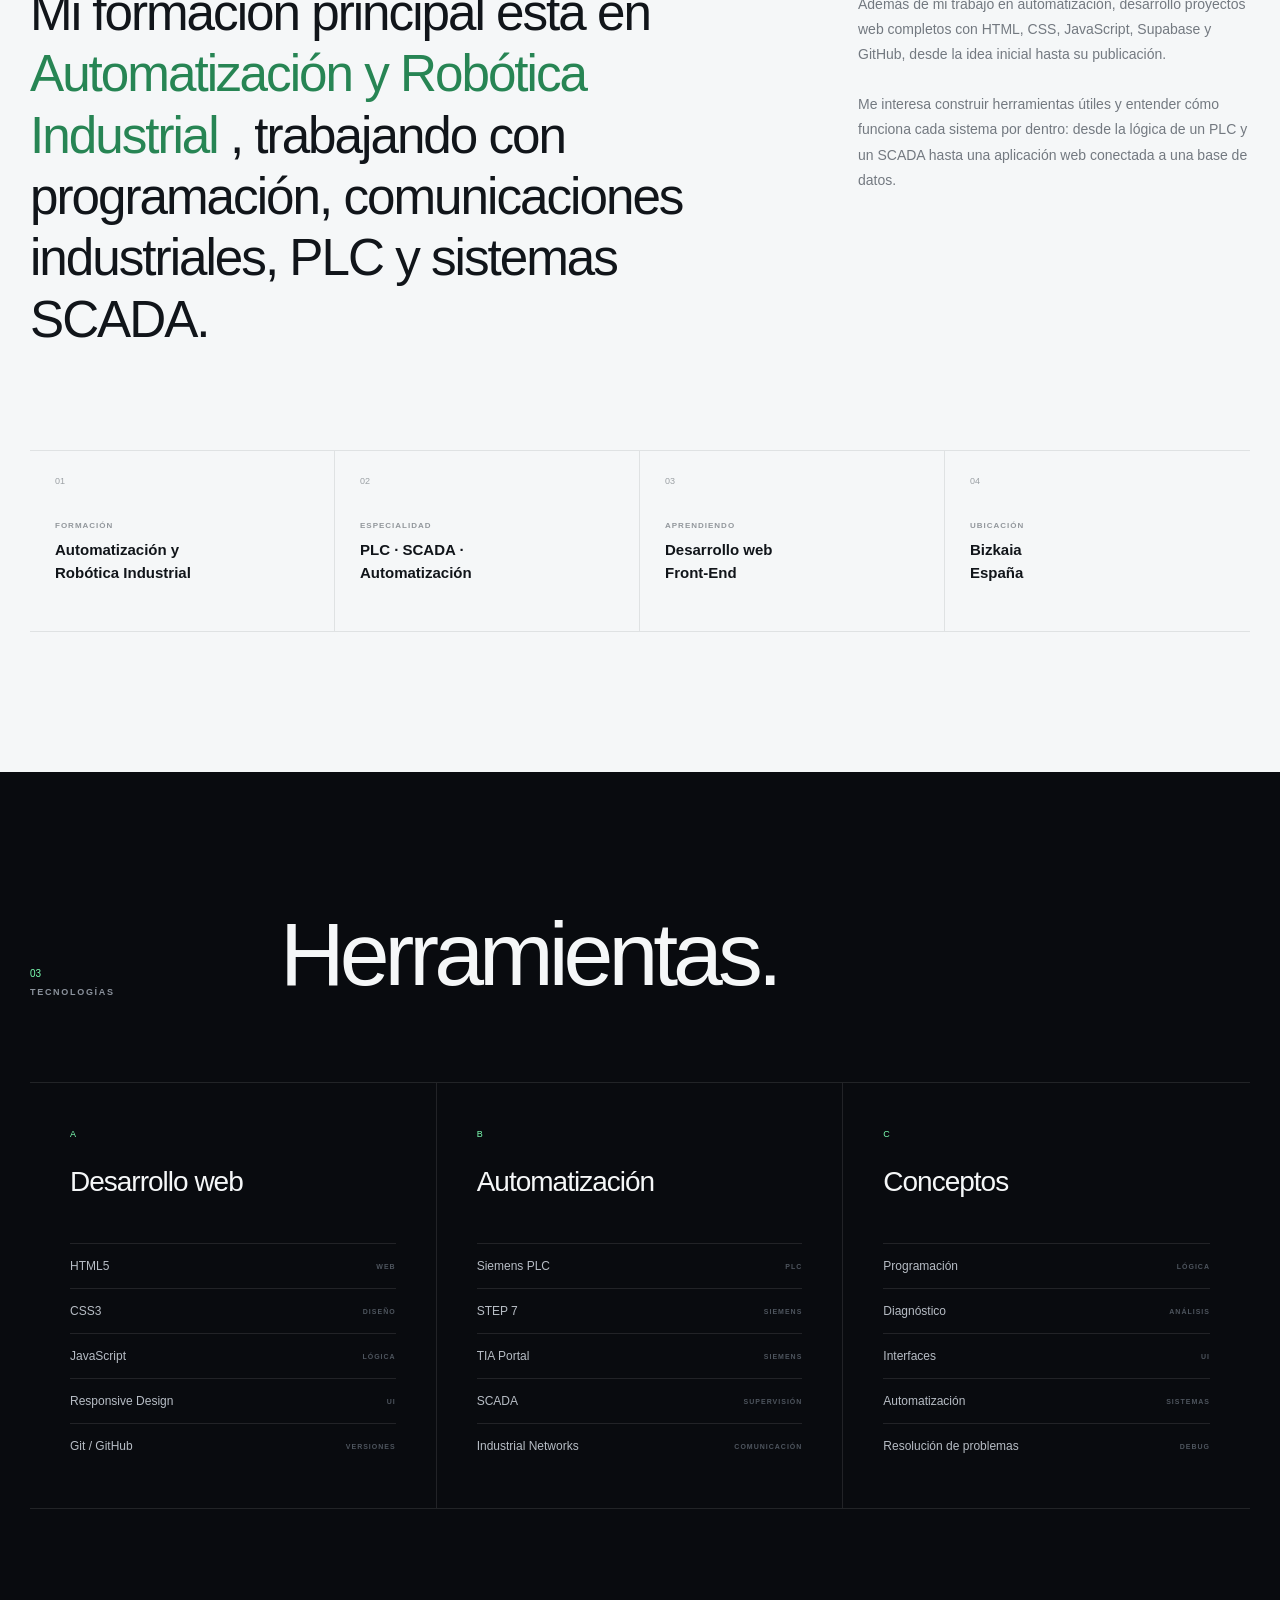
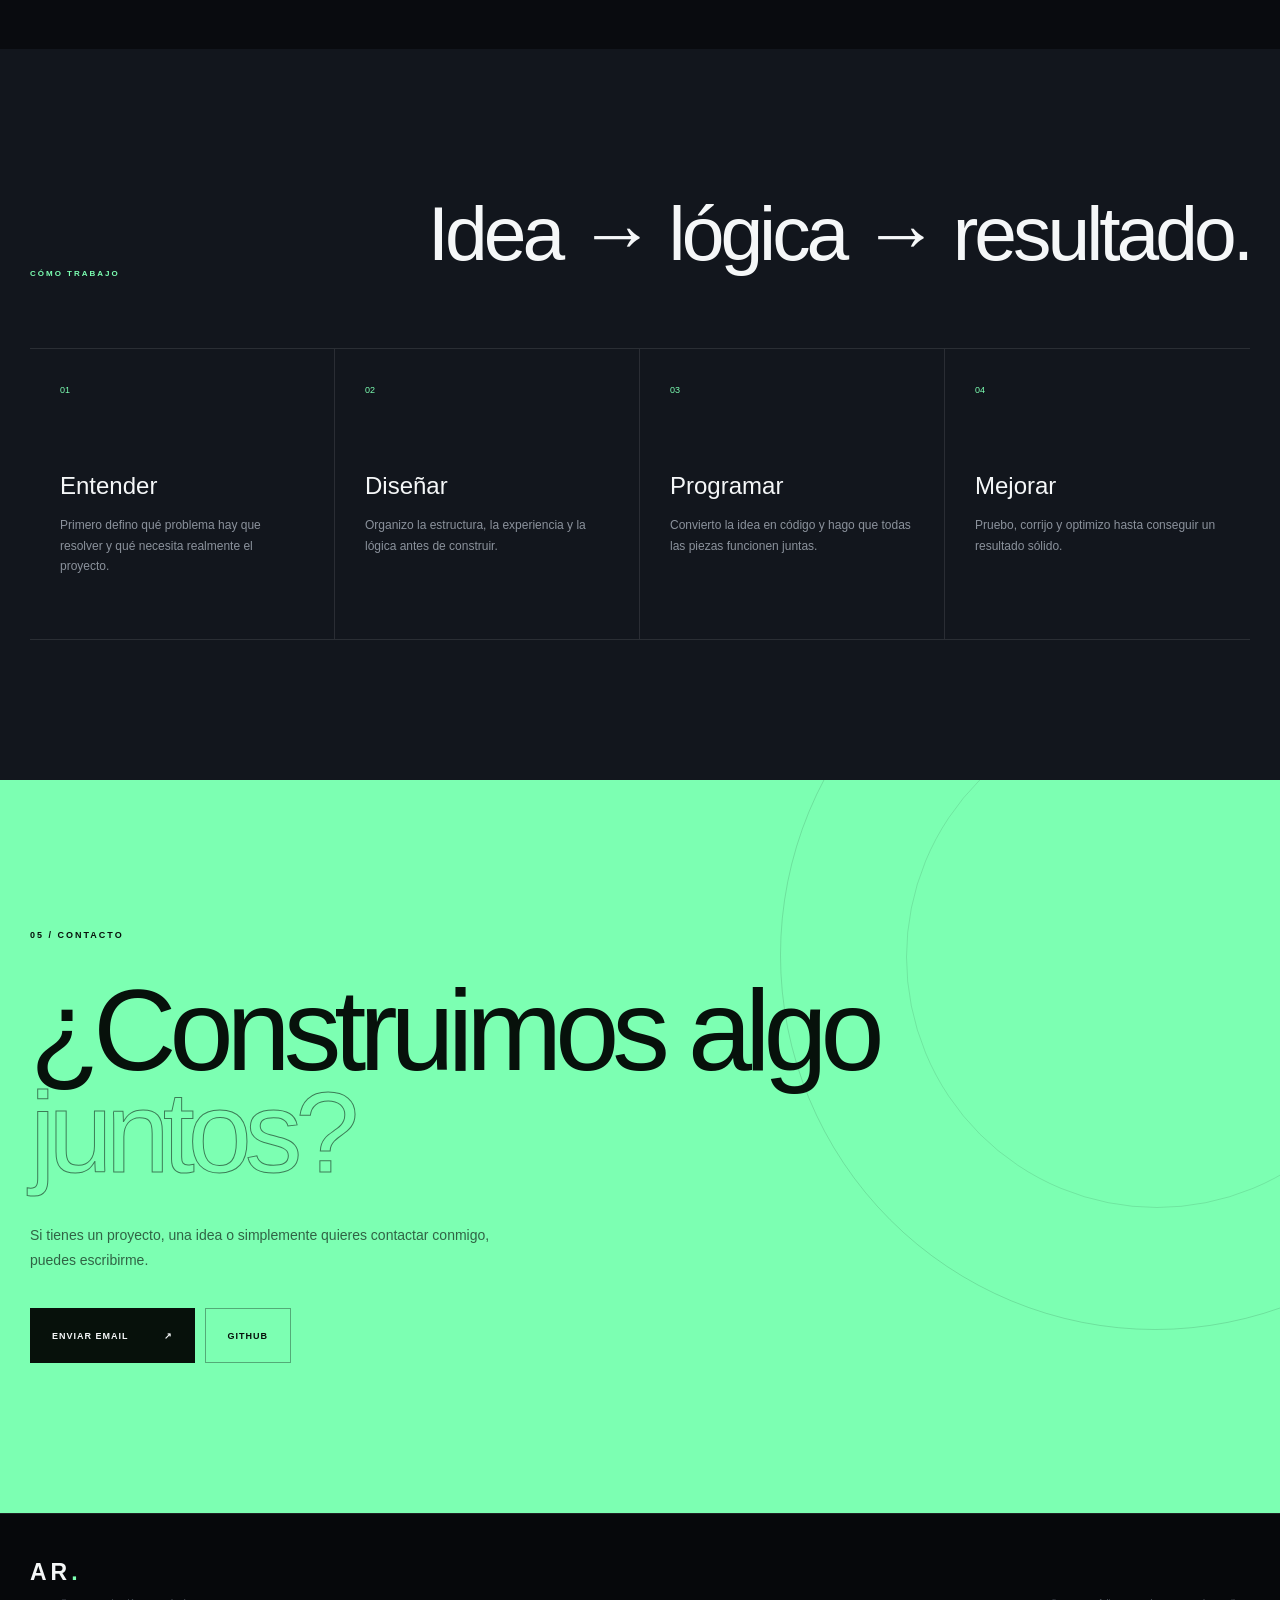
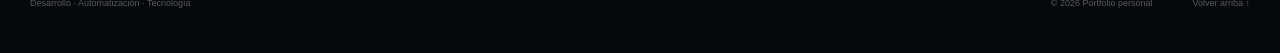
==== commit db2d3148: "Añadir demos de veterinaria y fisioterapia al portfolio" ====
--- a/index.html
+++ b/index.html
@@ -415,7 +415,7 @@
 
                 <div class="compact-title compact-title-demos revelar">
                     <span>WEBS DE MUESTRA</span>
-                    <p>Tres propuestas comerciales con estilos y sectores diferentes.</p>
+                    <p>Demos comerciales por sector para mostrar propuestas adaptadas a cada negocio.</p>
                 </div>
 
                 <div class="demo-row">
@@ -459,6 +459,30 @@
                         </div>
                     </article>
 
+                    <article class="demo-card revelar">
+                        <span class="demo-type">CLÍNICA VETERINARIA</span>
+                        <h3>LUMA Veterinaria</h3>
+                        <p>
+                            Demo para clínicas con servicios, equipo, urgencias,
+                            cita previa y recordatorios conectados con RecordaCita.
+                        </p>
+                        <div class="demo-links">
+                            <a href="https://andekarivera20-cpu.github.io/RESTAURANTE-WEB/veterinaria-demo/" target="_blank" rel="noopener noreferrer">Ver web ↗</a>
+                        </div>
+                    </article>
+
+                    <article class="demo-card revelar">
+                        <span class="demo-type">FISIOTERAPIA</span>
+                        <h3>Viva Fisio</h3>
+                        <p>
+                            Web para clínicas de fisioterapia con tratamientos,
+                            equipo, opiniones y sistema de citas y recordatorios.
+                        </p>
+                        <div class="demo-links">
+                            <a href="https://andekarivera20-cpu.github.io/RESTAURANTE-WEB/fisioterapia-demo/" target="_blank" rel="noopener noreferrer">Ver web ↗</a>
+                        </div>
+                    </article>
+
                 </div>
 
             
--- a/style.css
+++ b/style.css
@@ -2856,3 +2856,26 @@
         text-align: center;
     }
 }
+
+
+/* TRADETOOLS DESTACADO */
+.trade-feature {
+    grid-column: 1 / -1;
+    min-height: 235px;
+}
+
+.trade-feature .compact-project-body {
+    max-width: 980px;
+}
+
+.visual-tradetools {
+    background:
+        radial-gradient(circle at 82% 18%, rgba(213, 255, 88, 0.18), transparent 30%),
+        linear-gradient(135deg, #11170f, #26351f);
+}
+
+@media (max-width: 900px) {
+    .trade-feature {
+        grid-column: auto;
+    }
+}
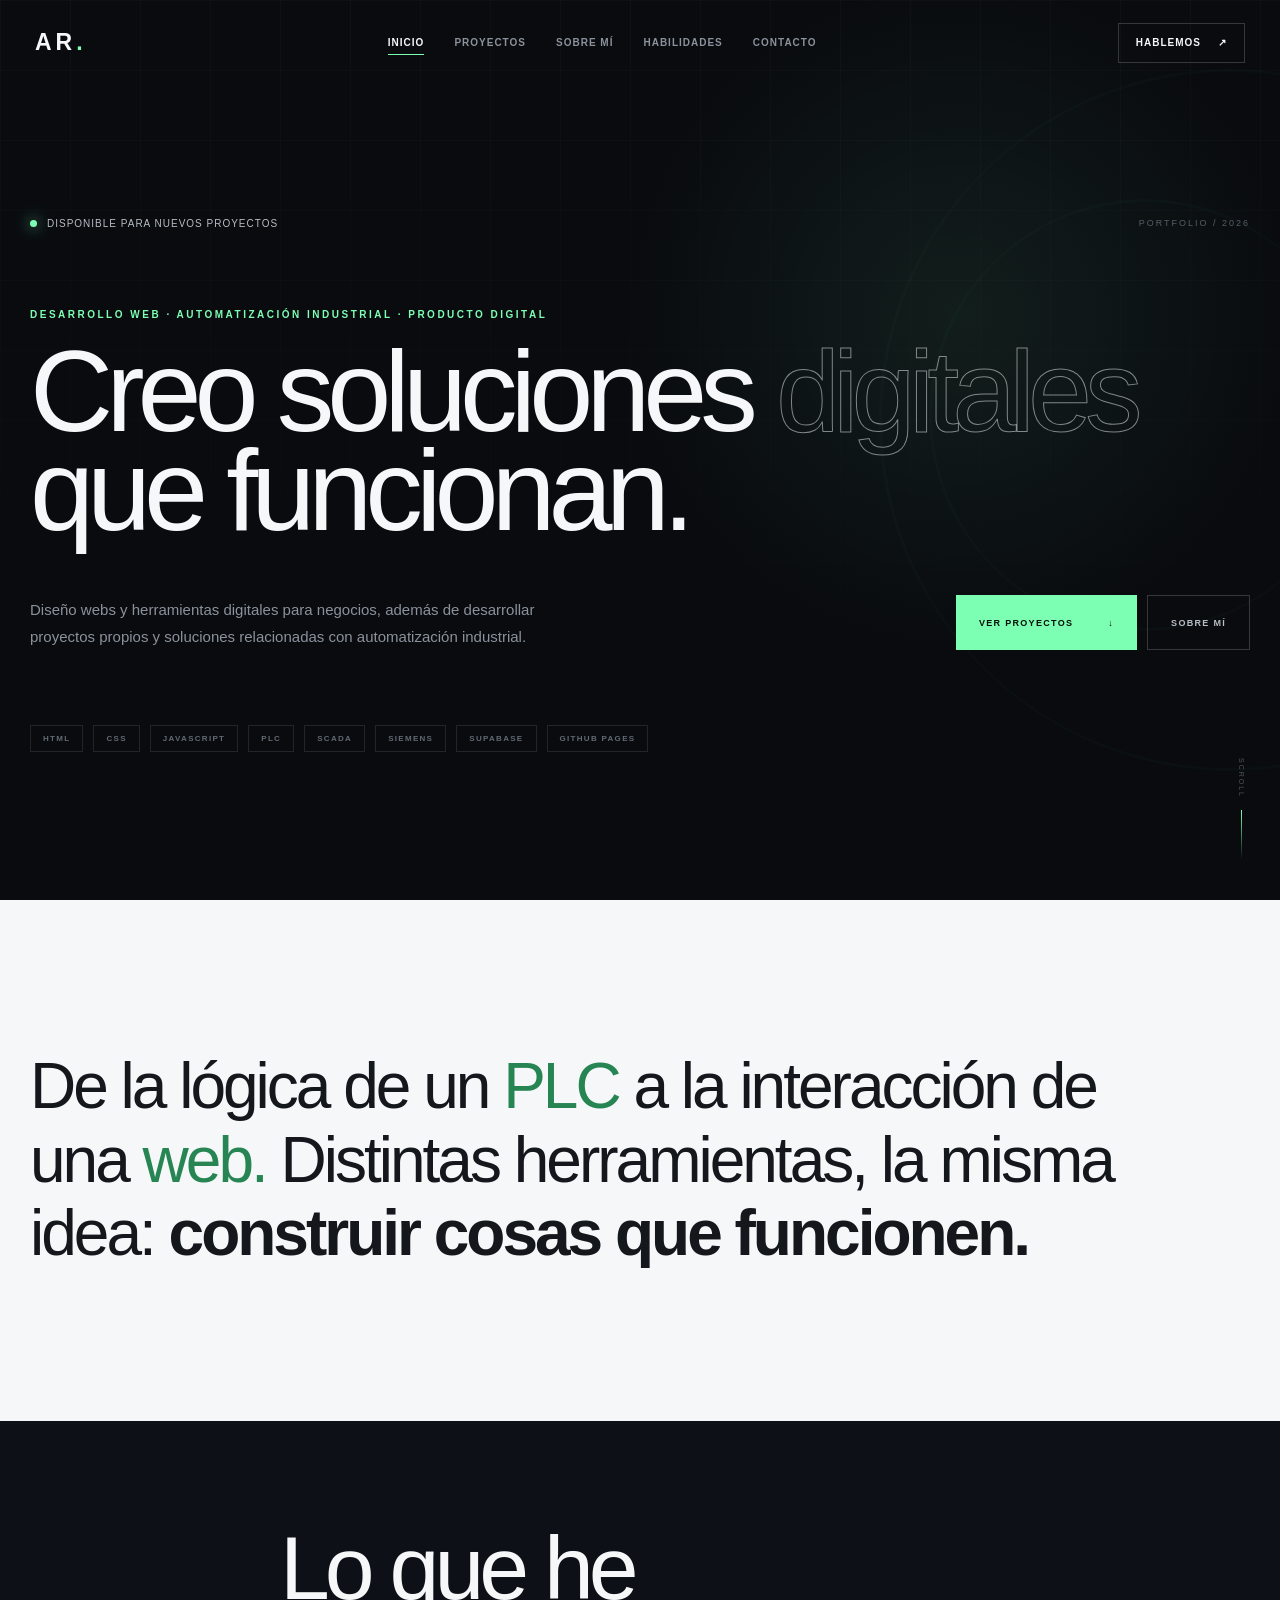
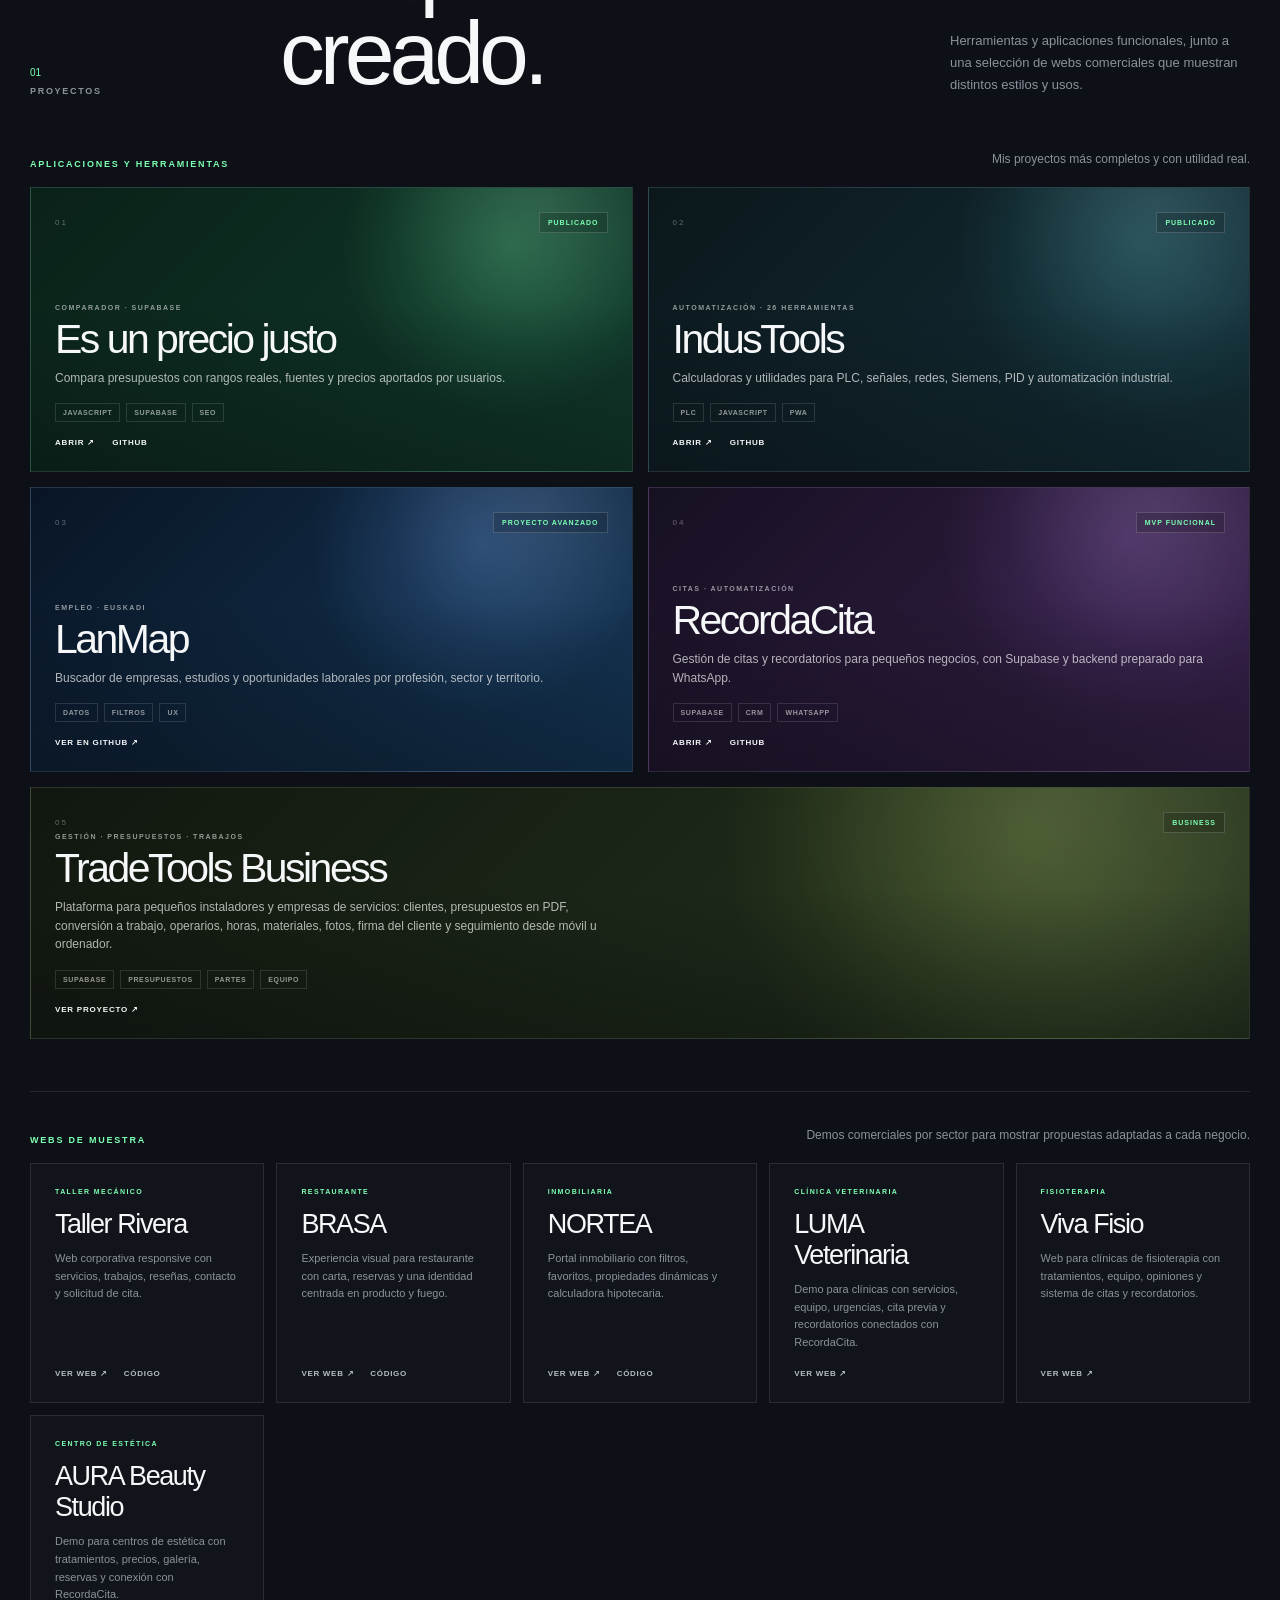
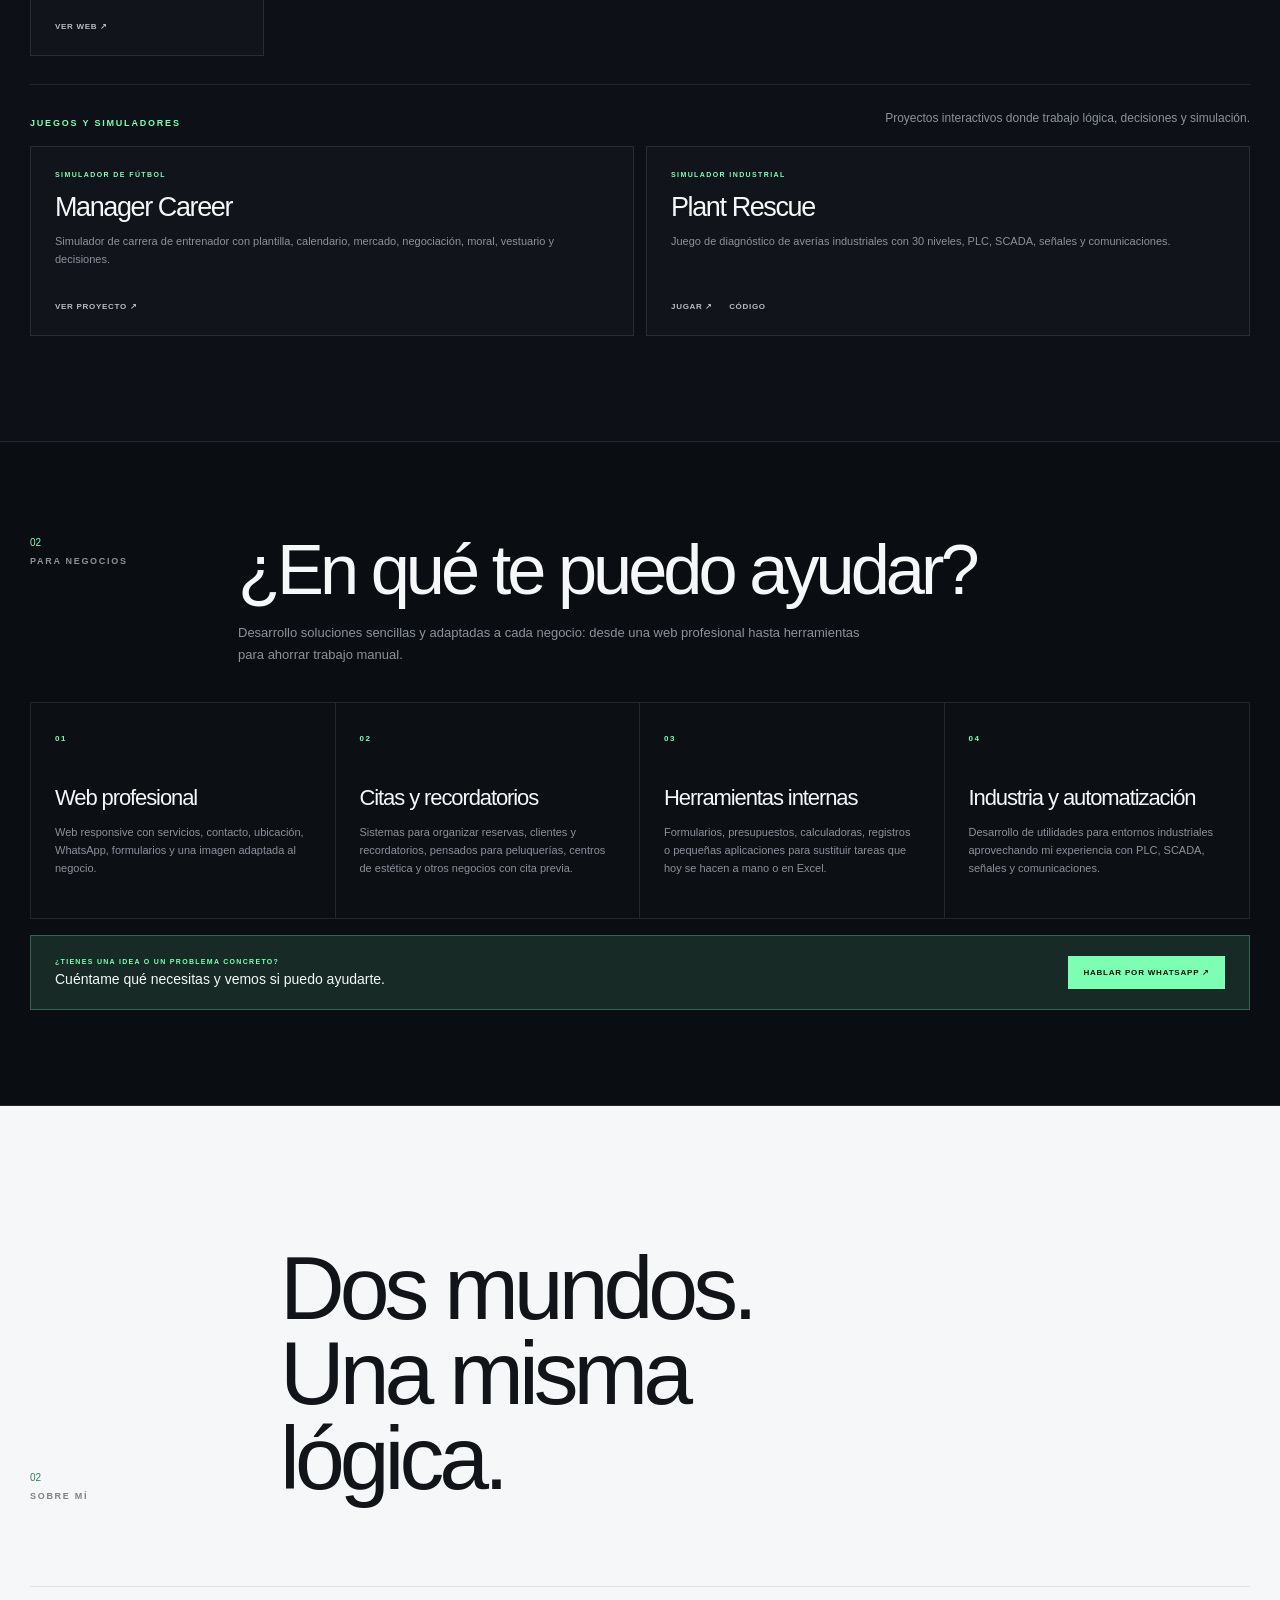
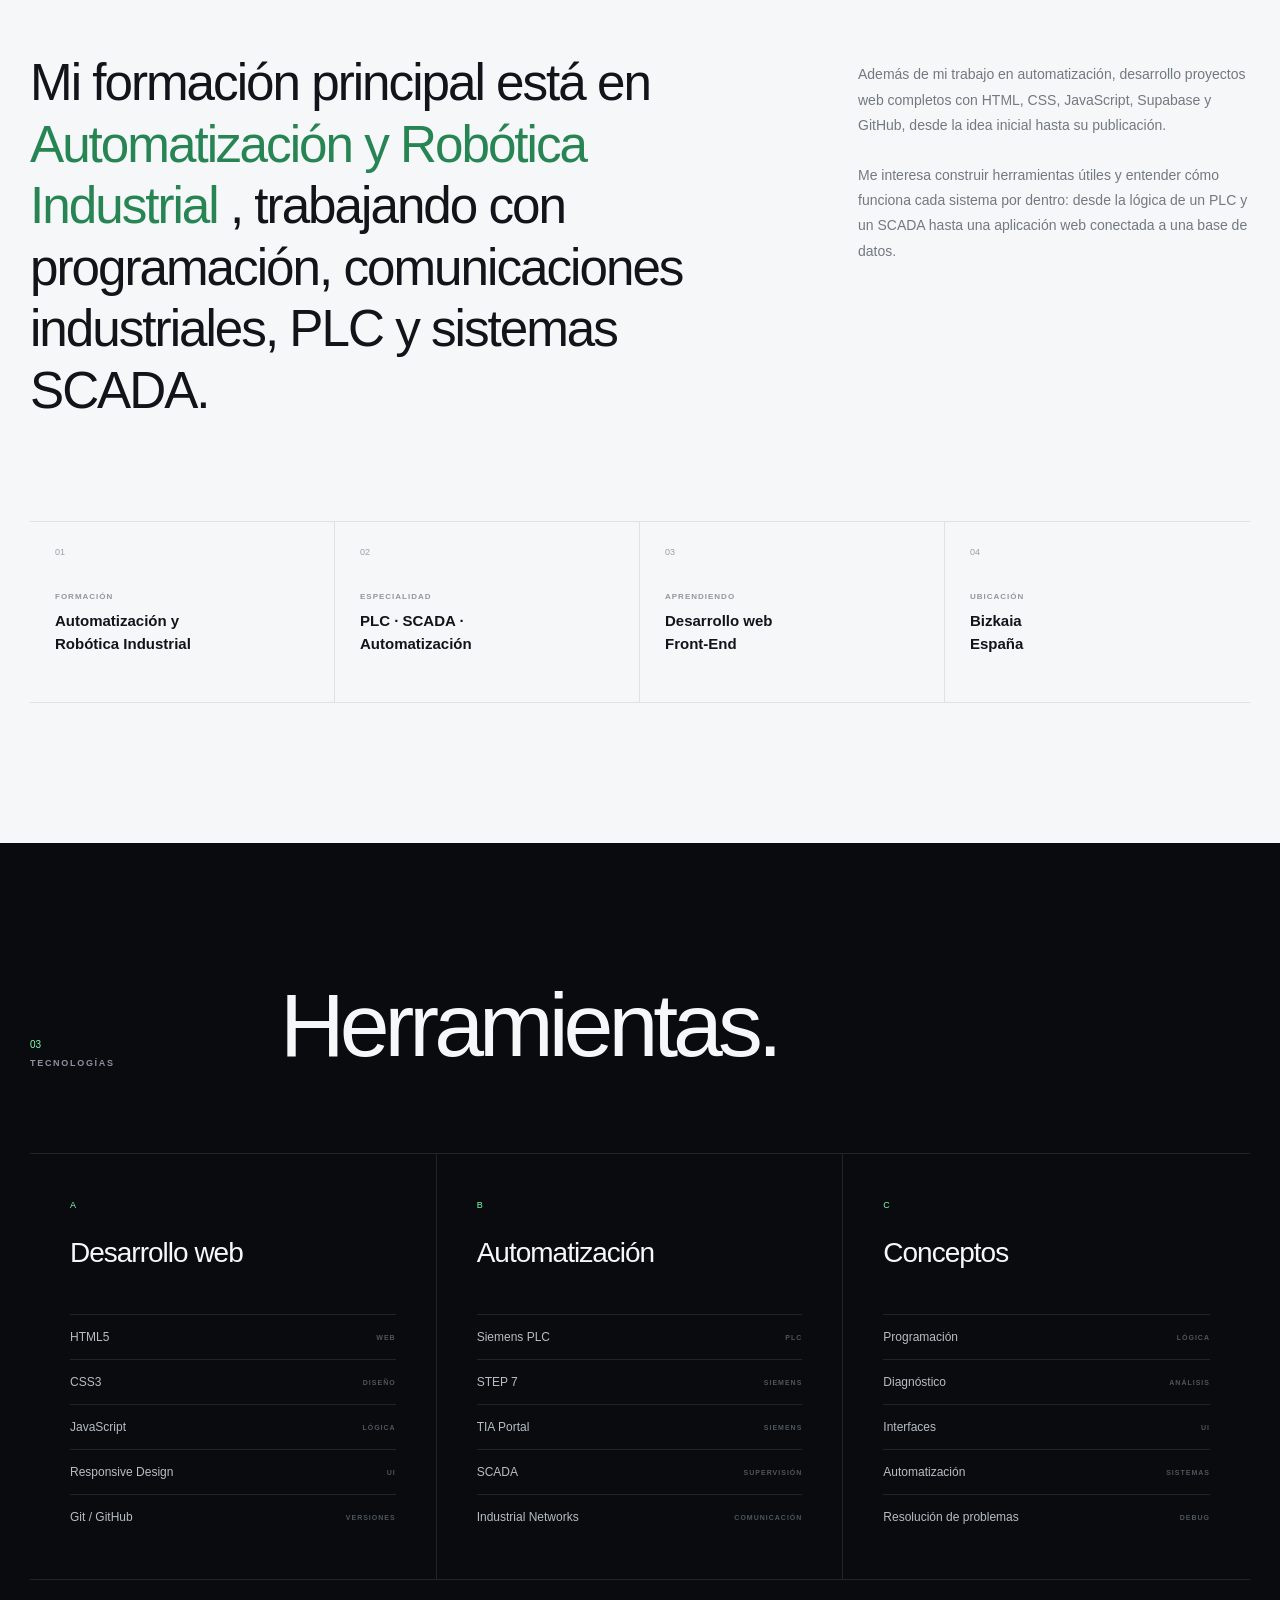
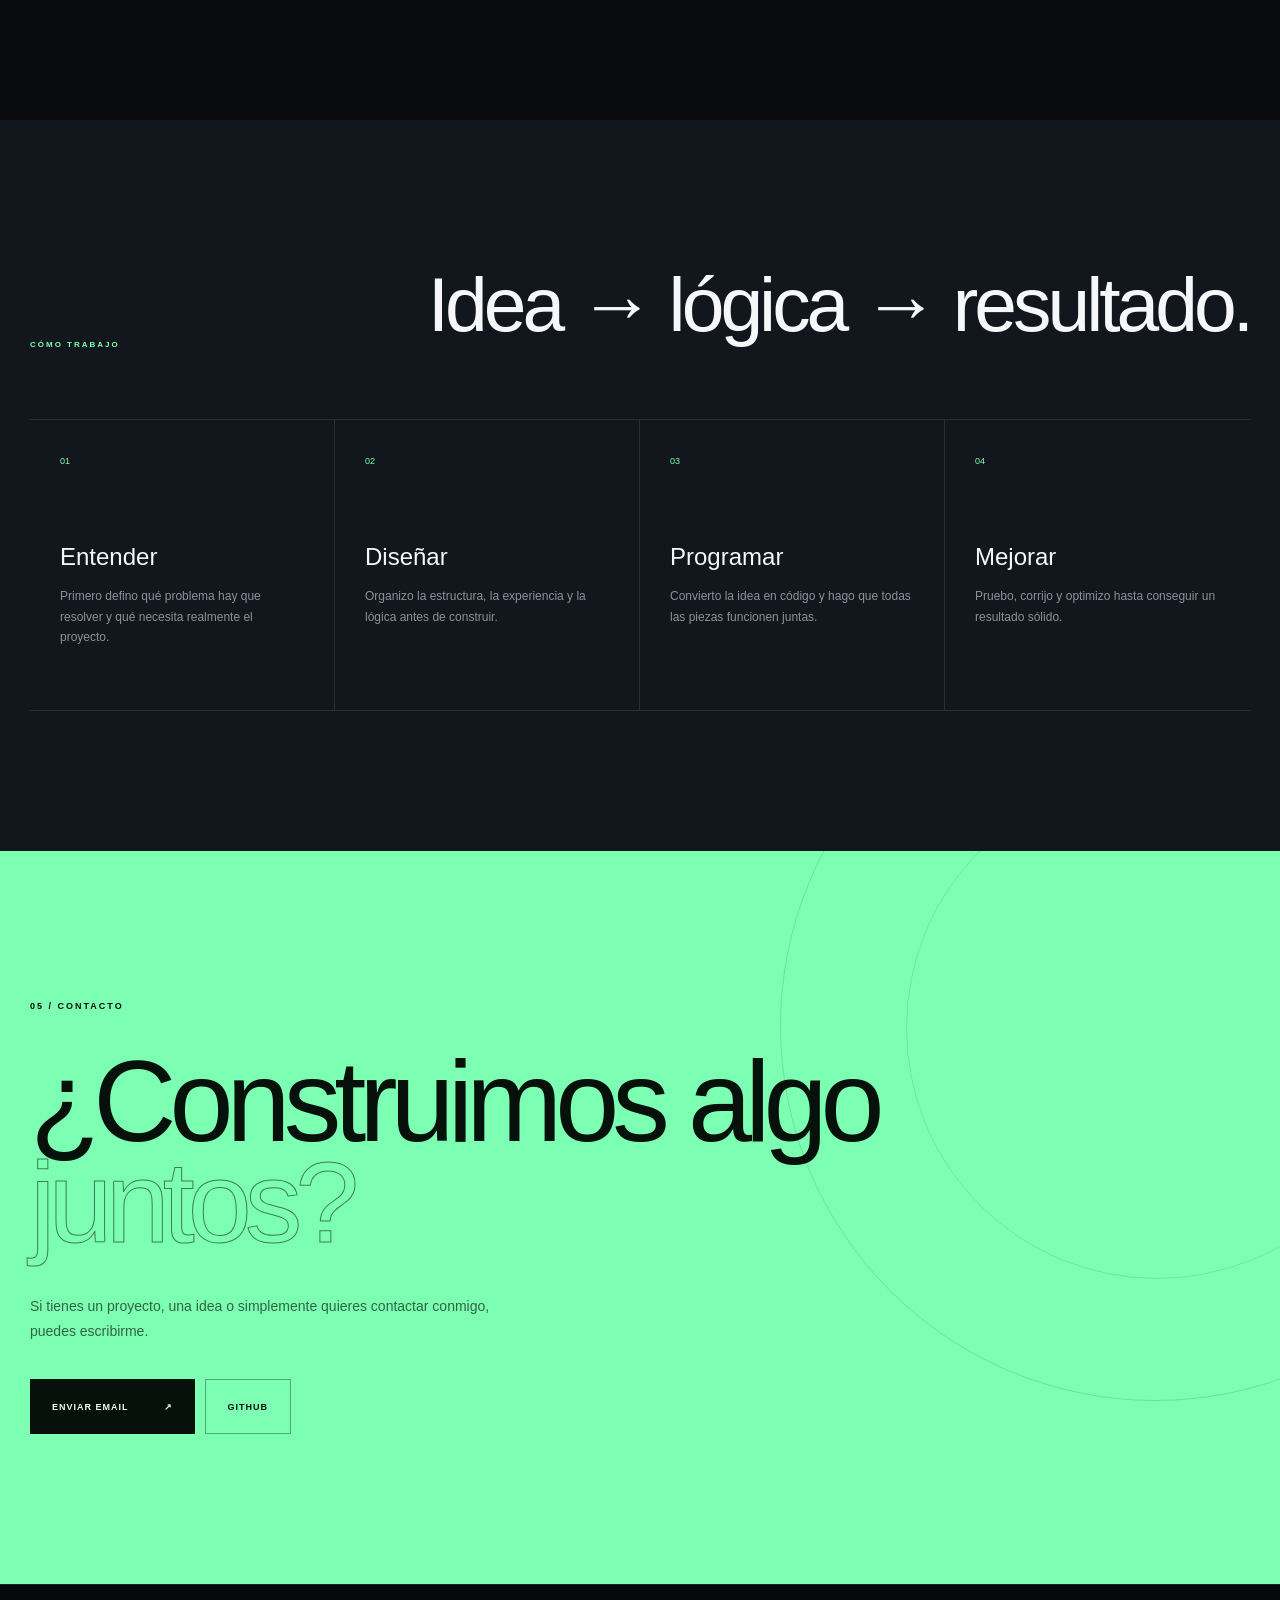
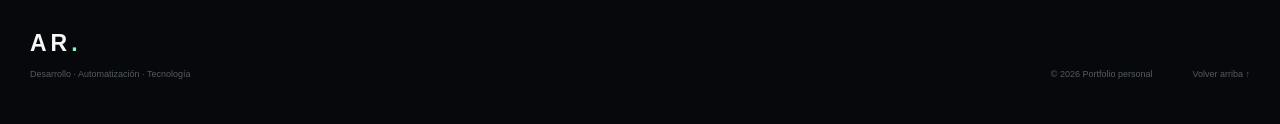
==== commit 2adb46b8: "Añadir demo de centro de estética al portfolio" ====
--- a/index.html
+++ b/index.html
@@ -483,6 +483,18 @@
                         </div>
                     </article>
 
+                    <article class="demo-card revelar">
+                        <span class="demo-type">CENTRO DE ESTÉTICA</span>
+                        <h3>AURA Beauty Studio</h3>
+                        <p>
+                            Demo para centros de estética con tratamientos,
+                            precios, galería, reservas y conexión con RecordaCita.
+                        </p>
+                        <div class="demo-links">
+                            <a href="https://andekarivera20-cpu.github.io/RESTAURANTE-WEB/estetica-demo/" target="_blank" rel="noopener noreferrer">Ver web ↗</a>
+                        </div>
+                    </article>
+
                 </div>
 
             
--- a/style.css
+++ b/style.css
@@ -2569,7 +2569,7 @@
 
 .demo-row {
     display: grid;
-    grid-template-columns: repeat(3, minmax(0, 1fr));
+    grid-template-columns: repeat(5, minmax(0, 1fr));
     gap: 12px;
 }
 
@@ -2879,3 +2879,10 @@
         grid-column: auto;
     }
 }
+
+
+@media (max-width: 1100px) {
+    .demo-row {
+        grid-template-columns: repeat(3, minmax(0, 1fr));
+    }
+}
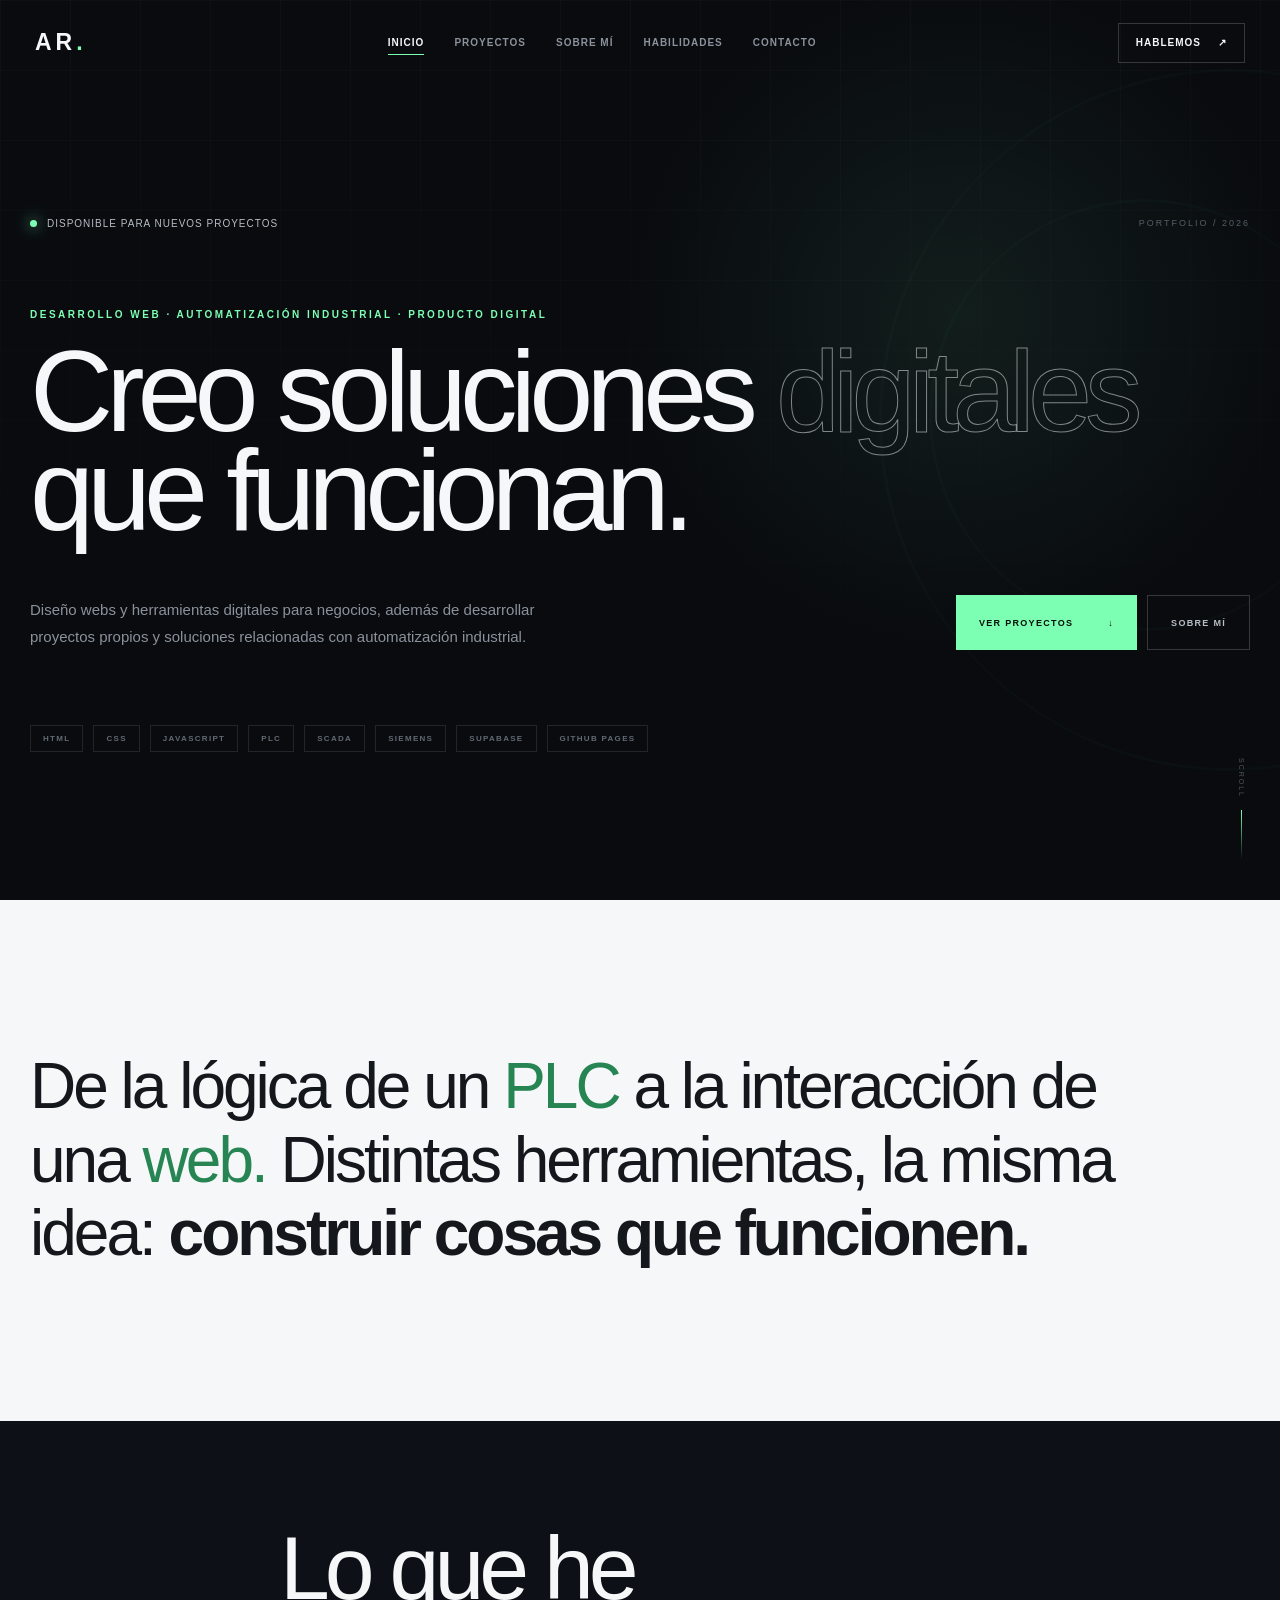
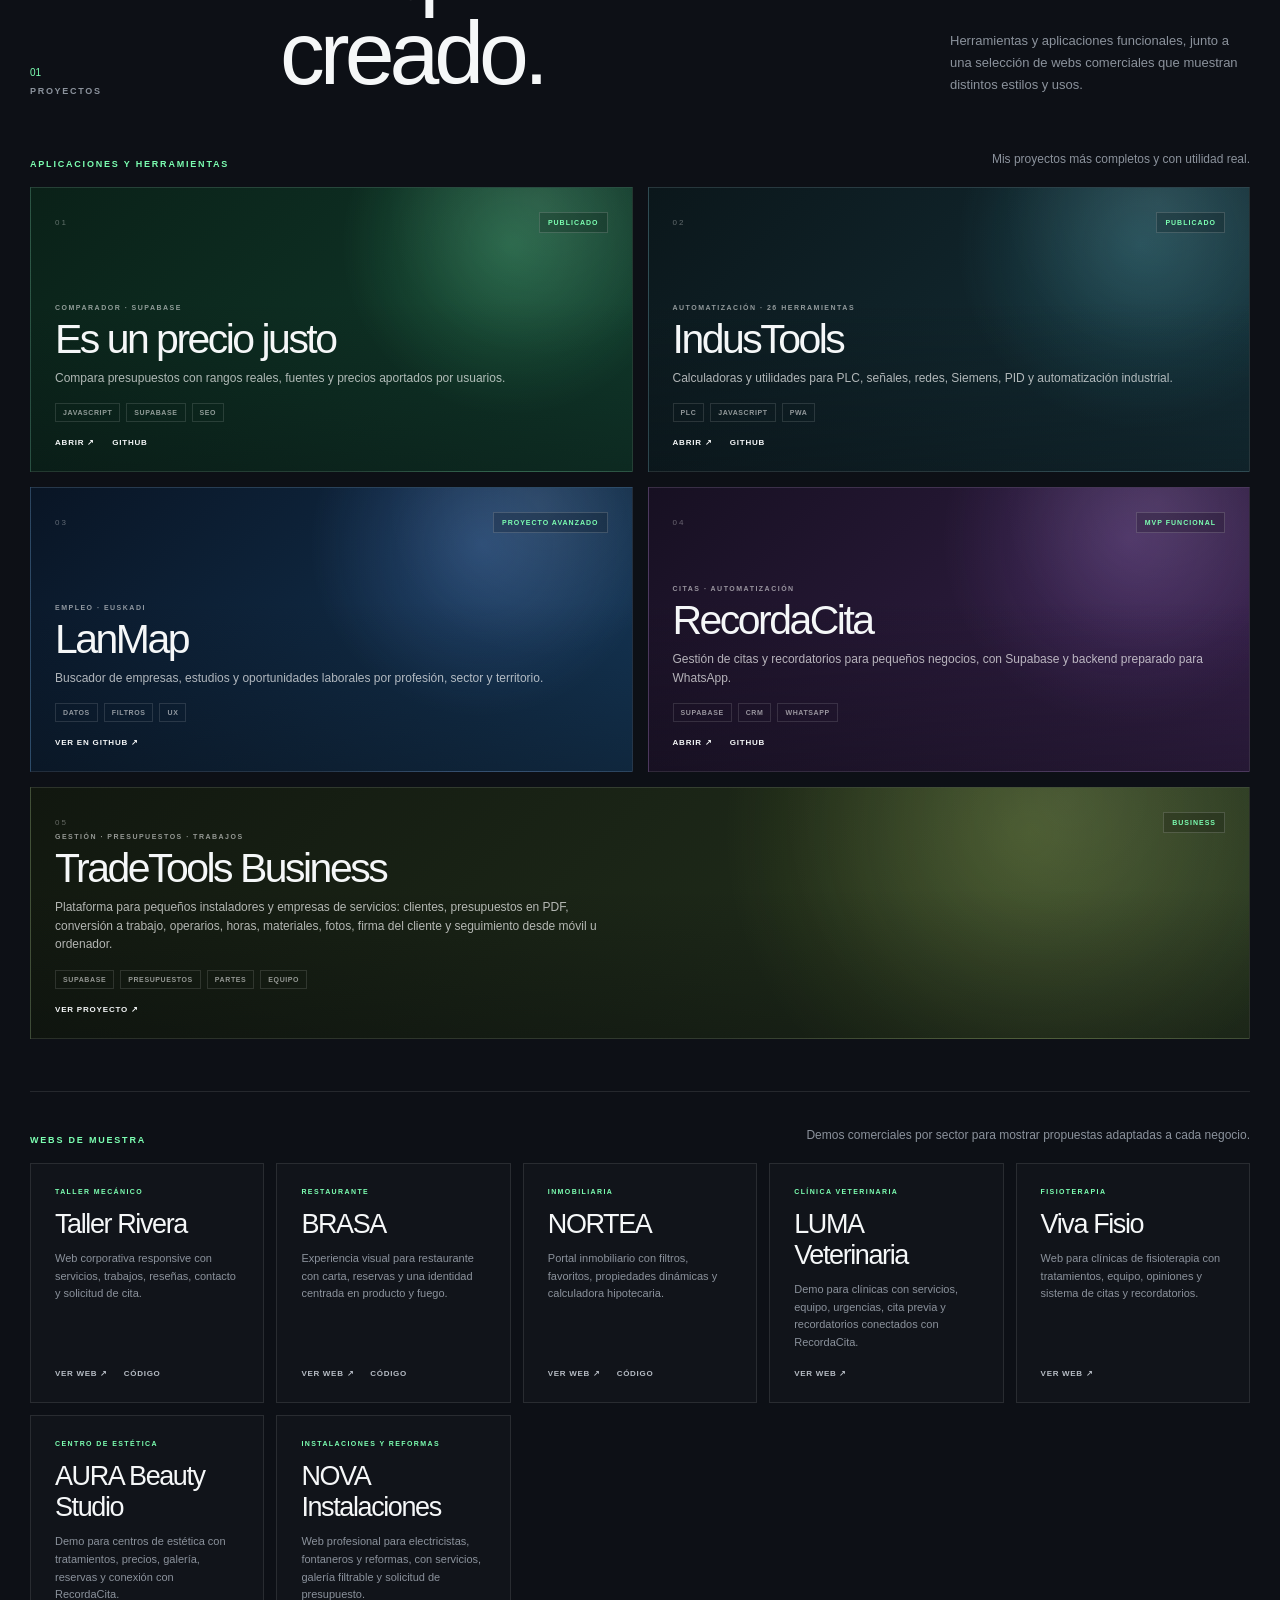
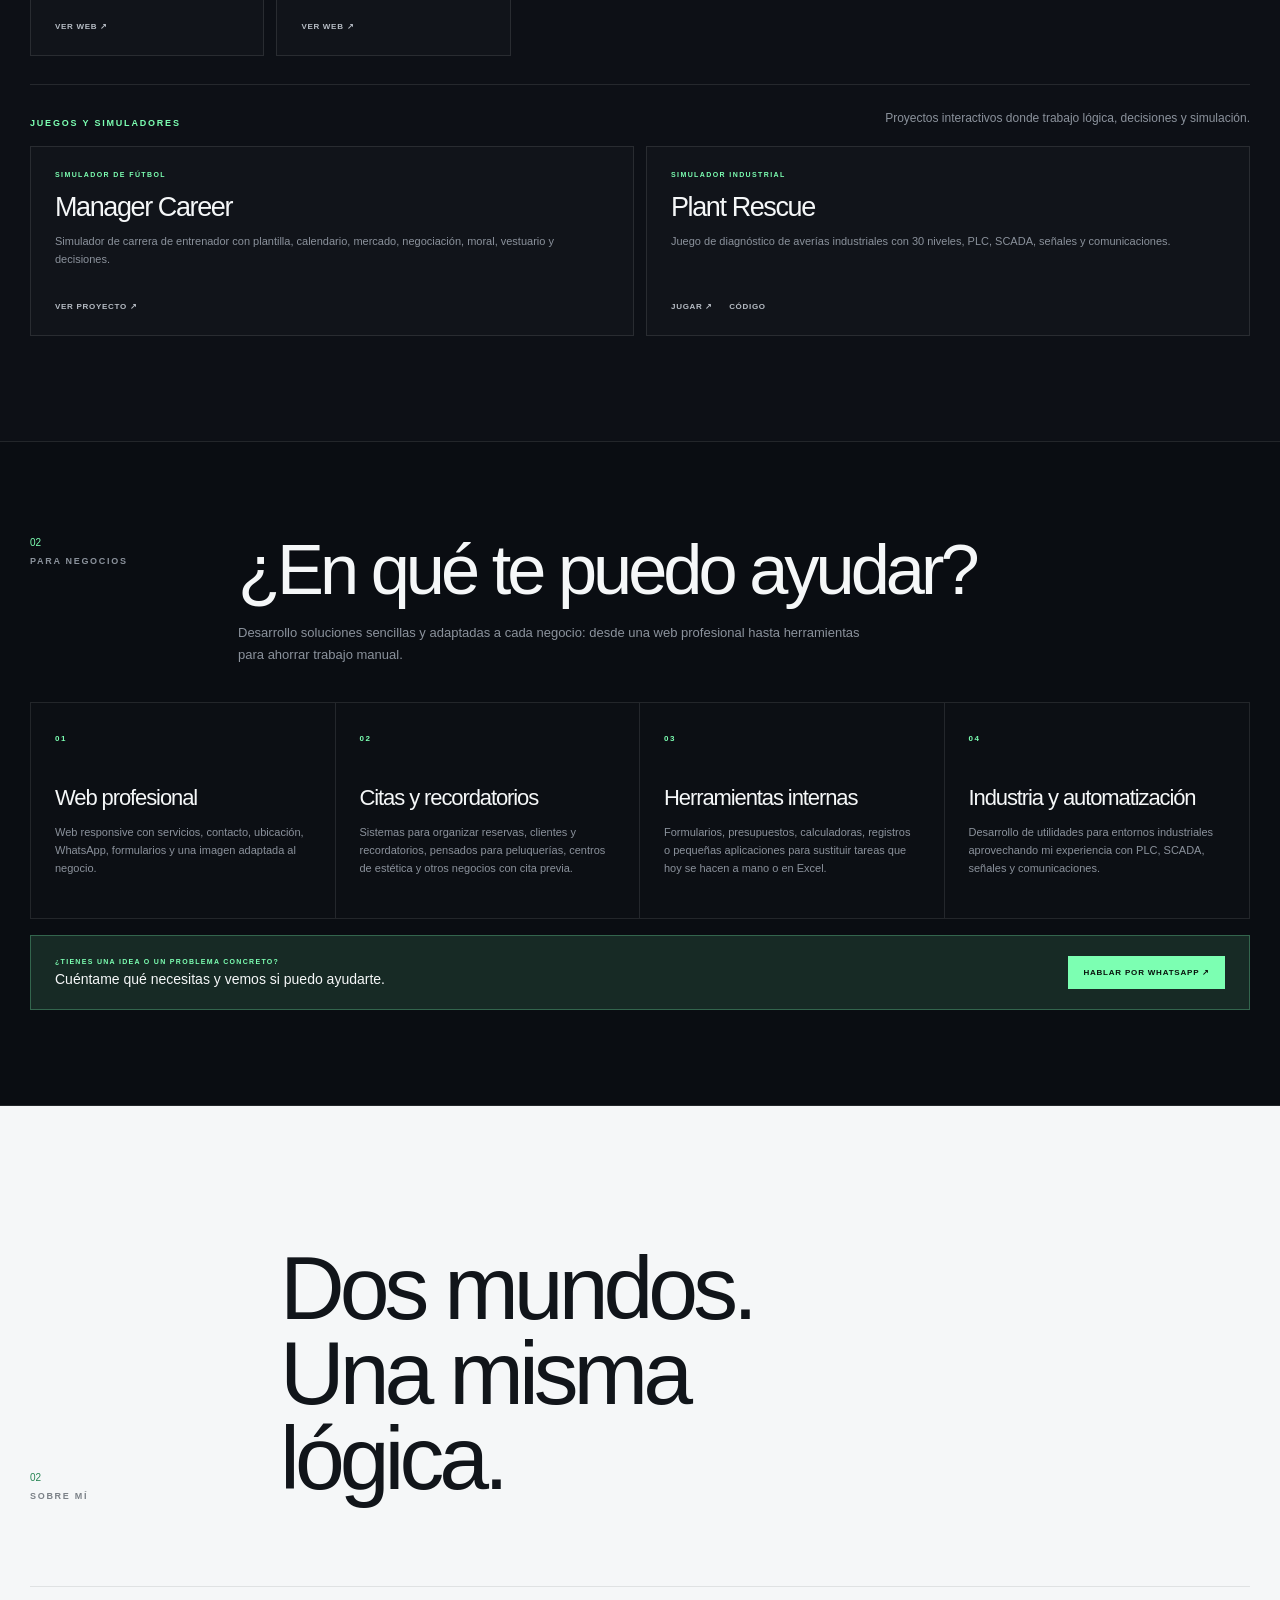
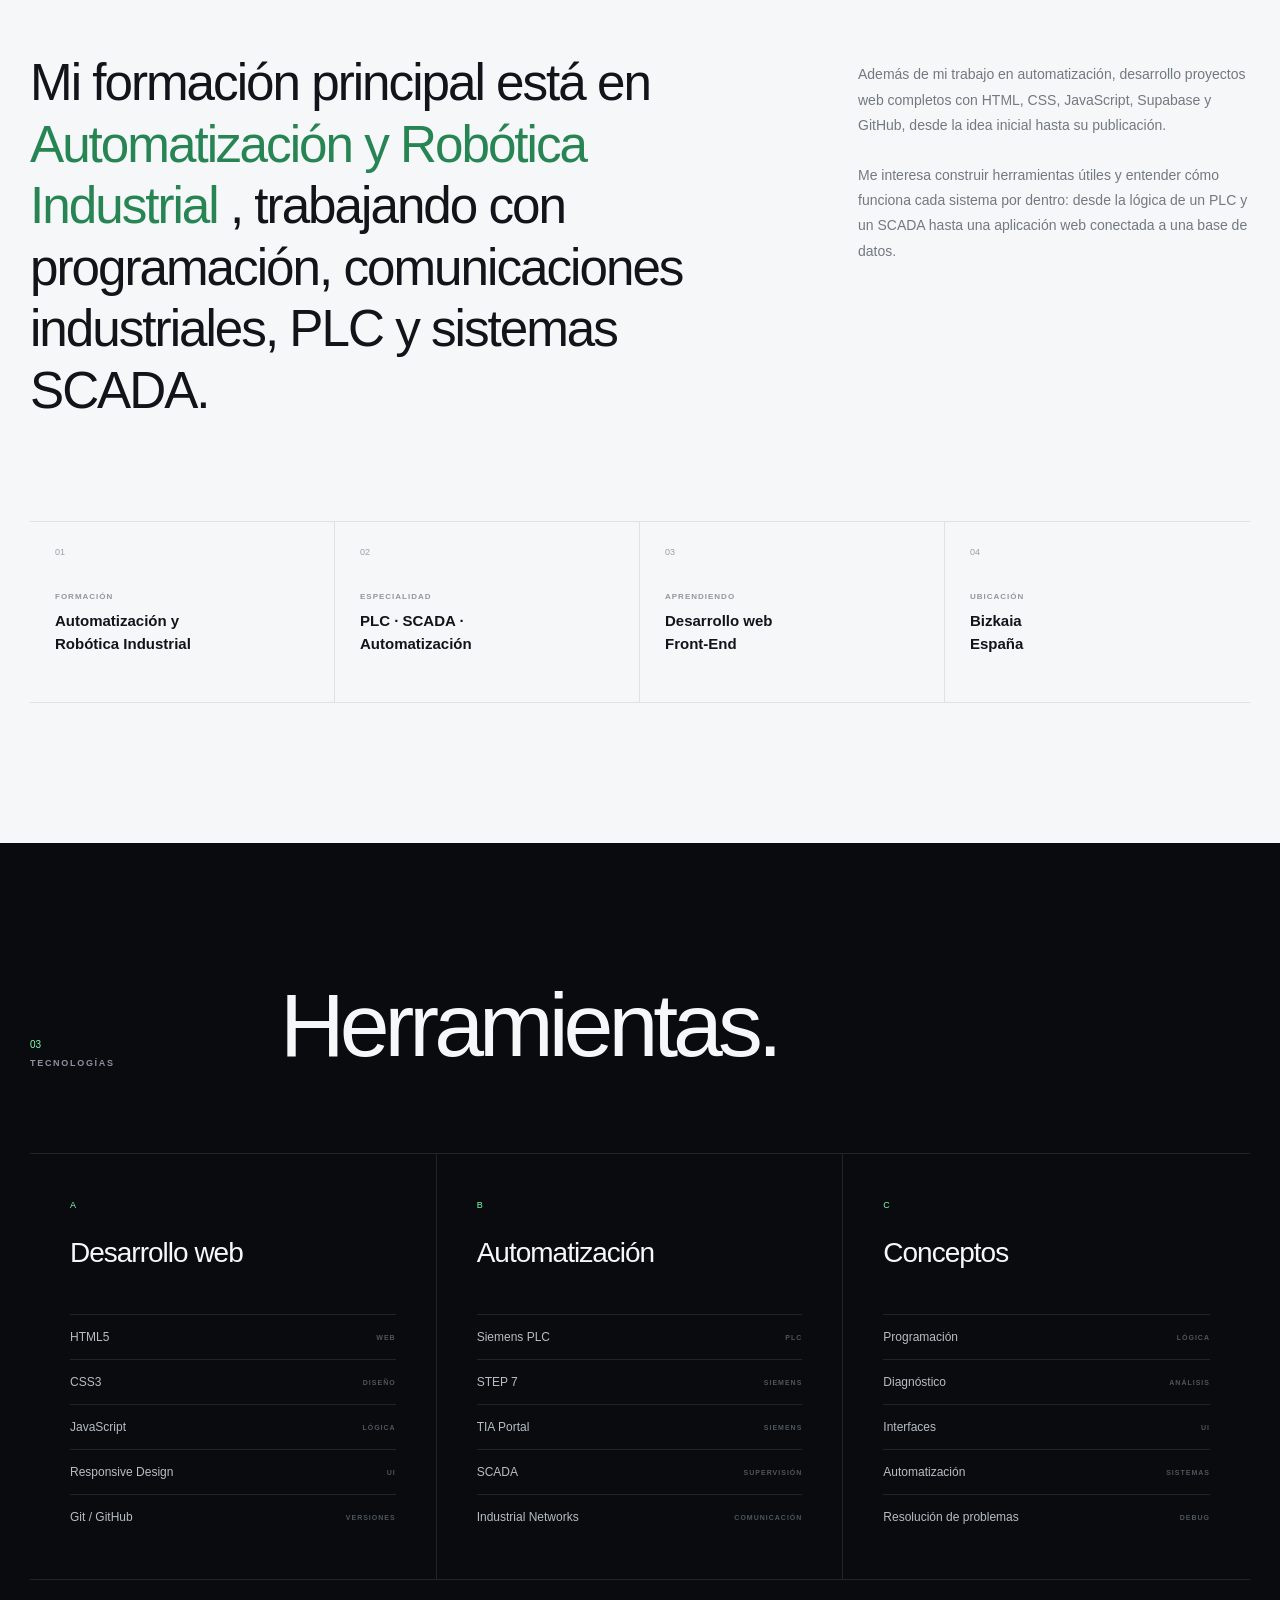
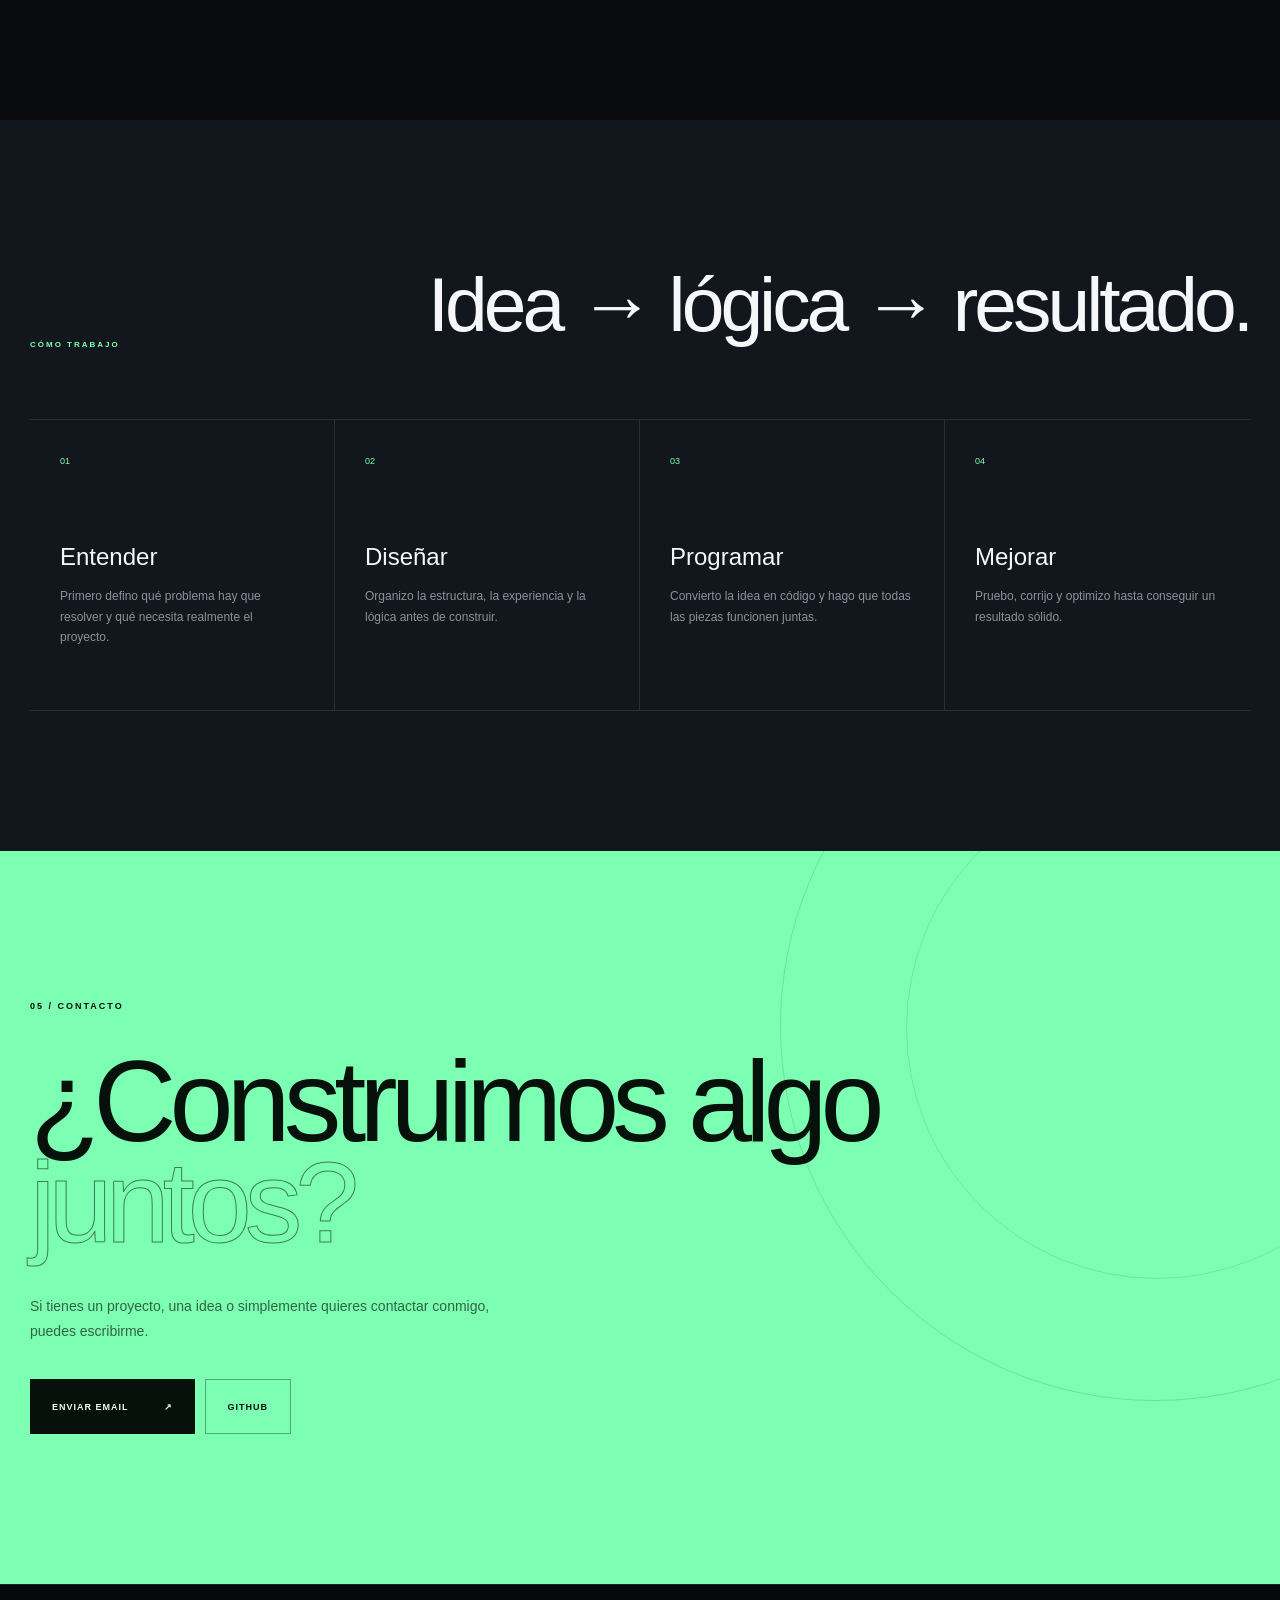
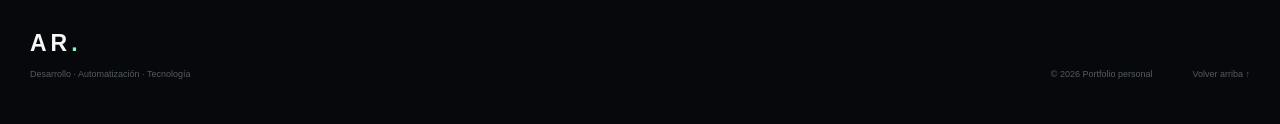
==== commit e60d6867: "Añadir NOVA Instalaciones al portfolio" ====
--- a/index.html
+++ b/index.html
@@ -491,7 +491,19 @@
                             precios, galería, reservas y conexión con RecordaCita.
                         </p>
                         <div class="demo-links">
-                            <a href="https://andekarivera20-cpu.github.io/RESTAURANTE-WEB/estetica-demo/" target="_blank" rel="noopener noreferrer">Ver web ↗</a>
+                            <a href="https://andekarivera20-cpu.github.io/Mi-portfolio/estetica-demo.html" target="_blank" rel="noopener noreferrer">Ver web ↗</a>
+                        </div>
+                    </article>
+
+                    <article class="demo-card revelar">
+                        <span class="demo-type">INSTALACIONES Y REFORMAS</span>
+                        <h3>NOVA Instalaciones</h3>
+                        <p>
+                            Web profesional para electricistas, fontaneros y reformas,
+                            con servicios, galería filtrable y solicitud de presupuesto.
+                        </p>
+                        <div class="demo-links">
+                            <a href="https://andekarivera20-cpu.github.io/Mi-portfolio/nova-instalaciones.html" target="_blank" rel="noopener noreferrer">Ver web ↗</a>
                         </div>
                     </article>
 
